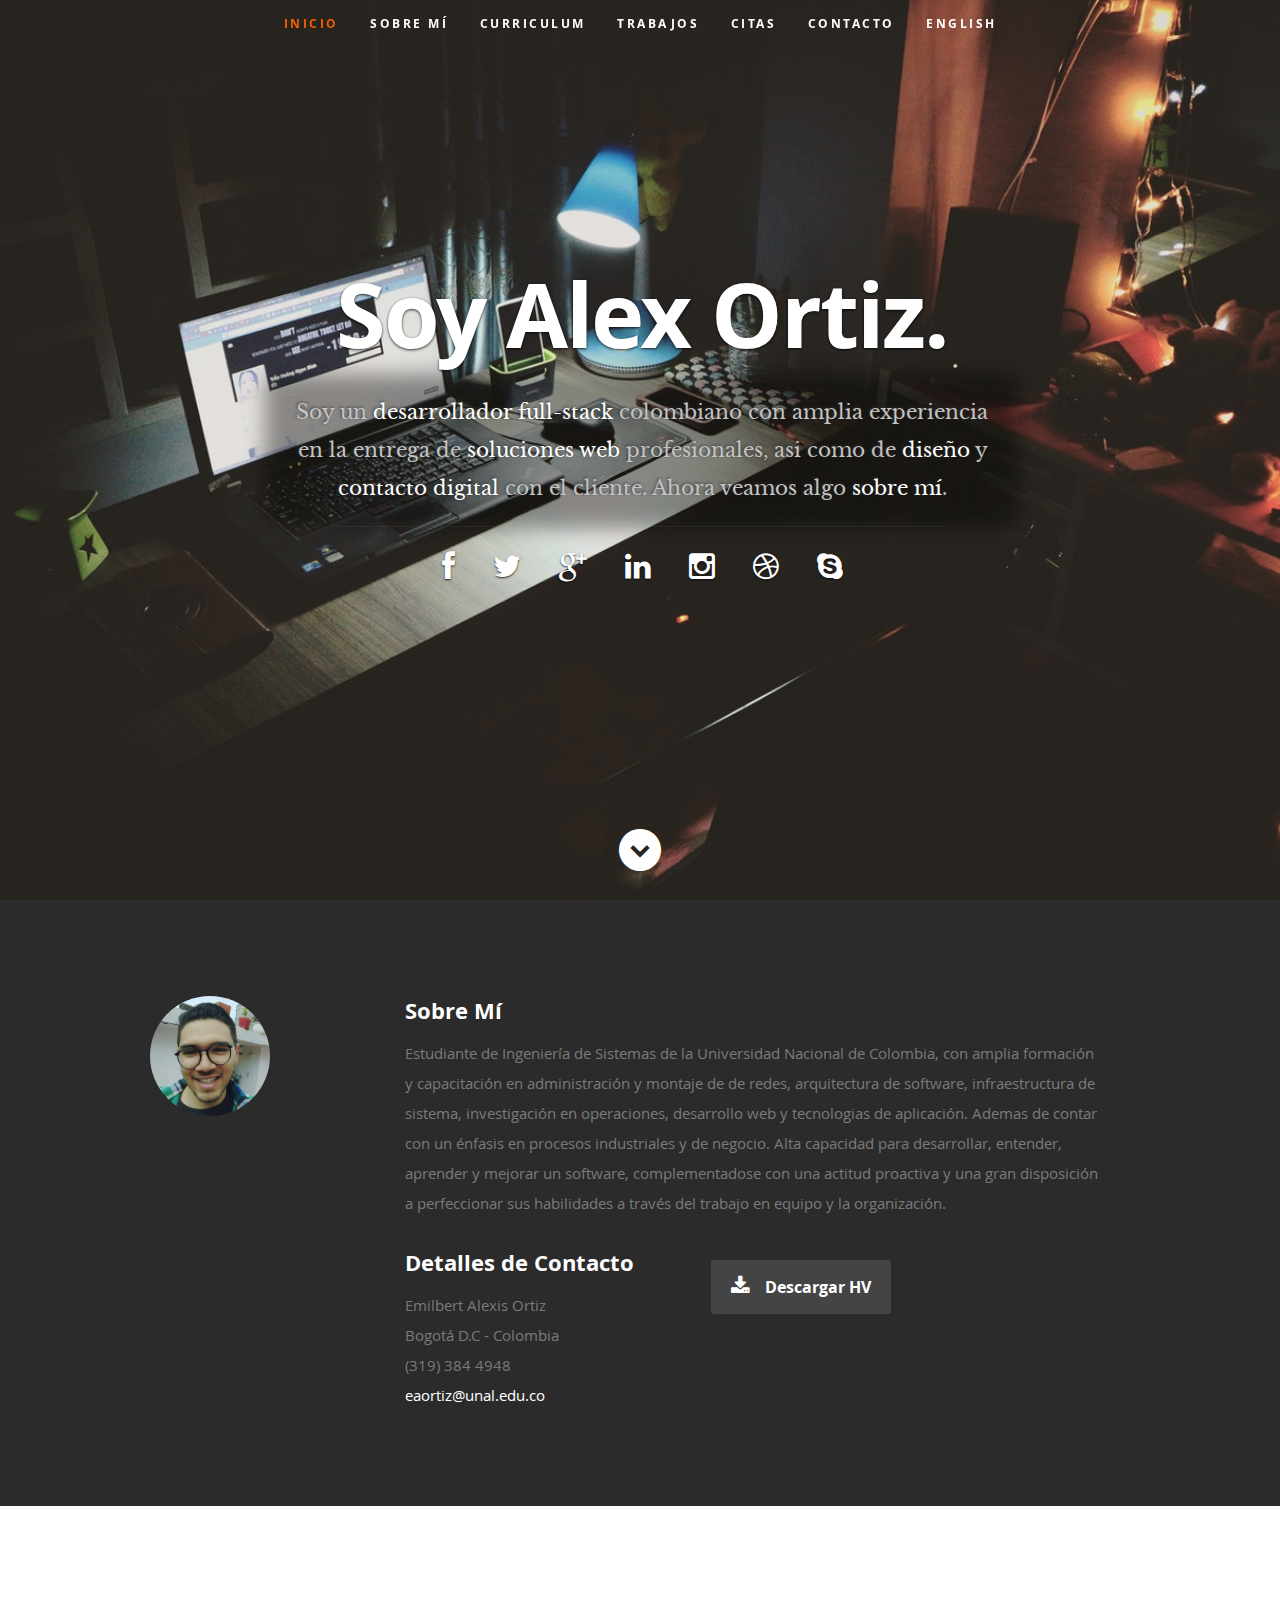
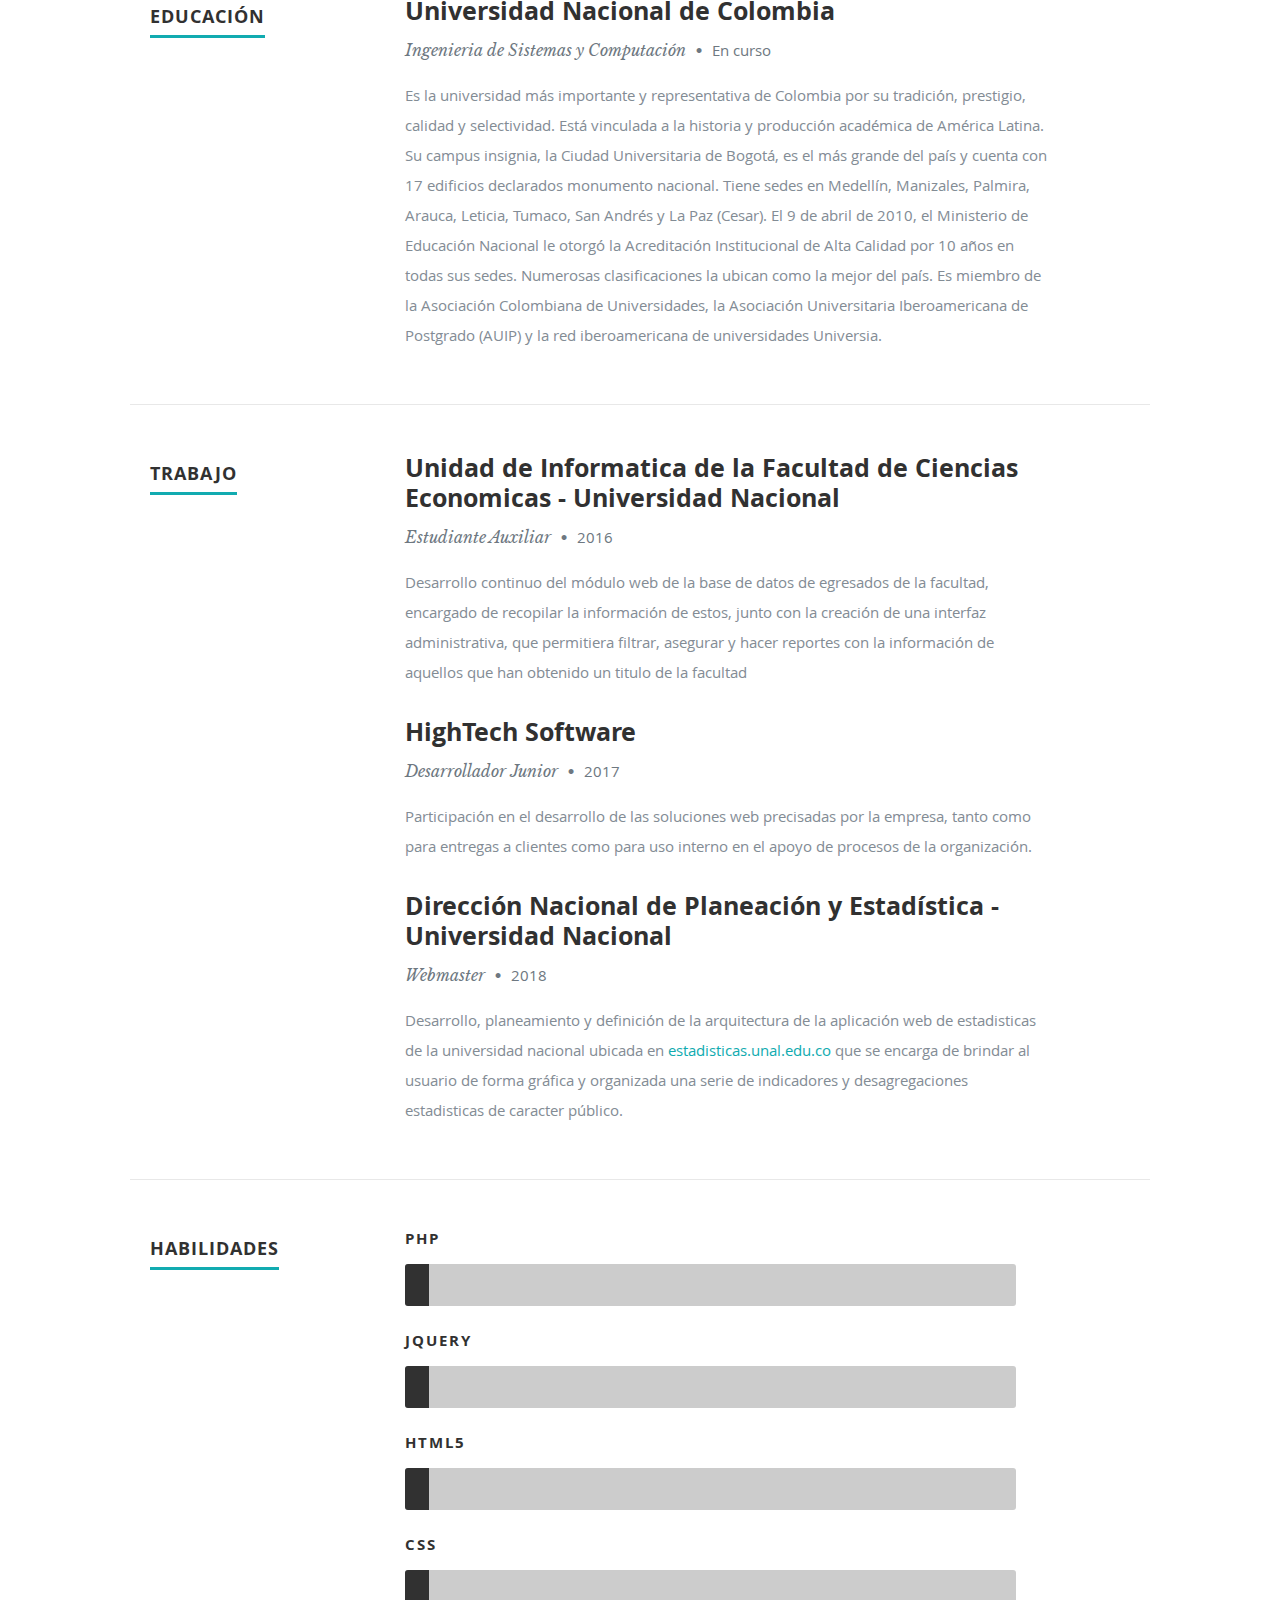
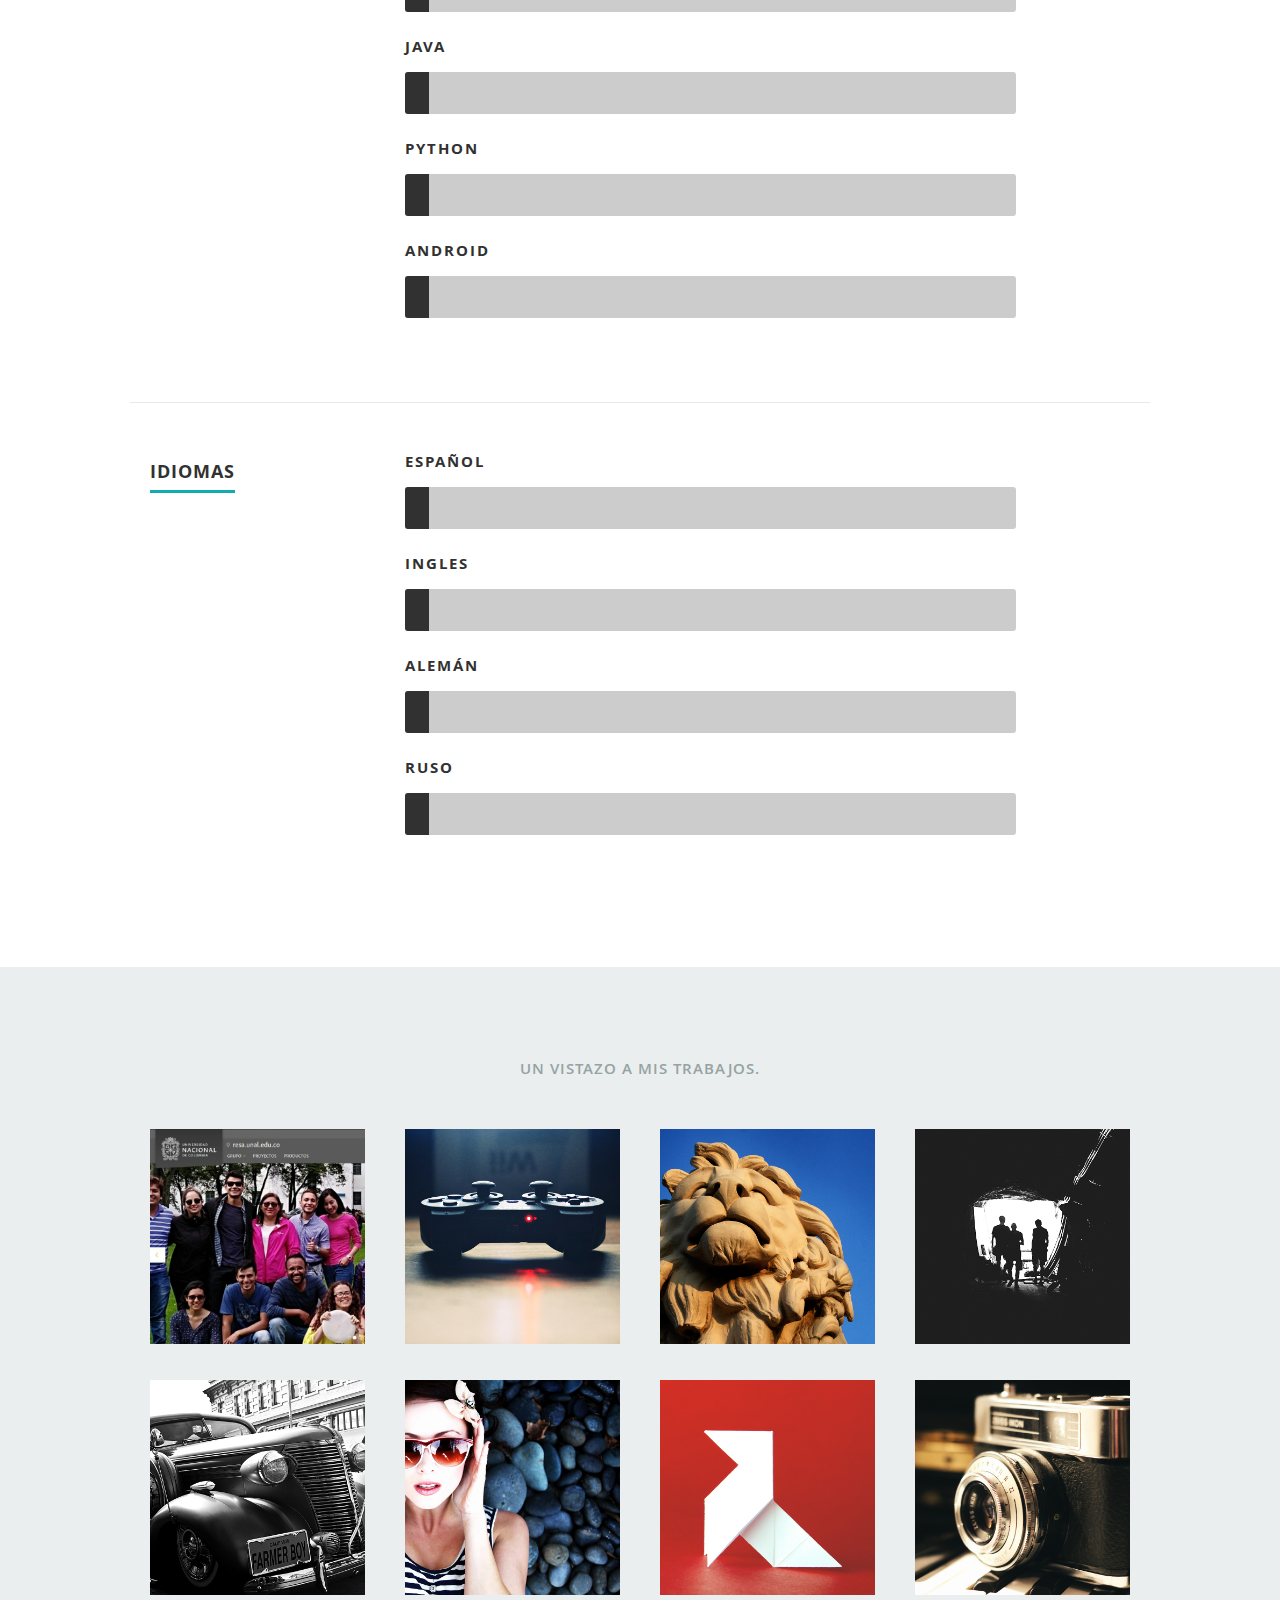
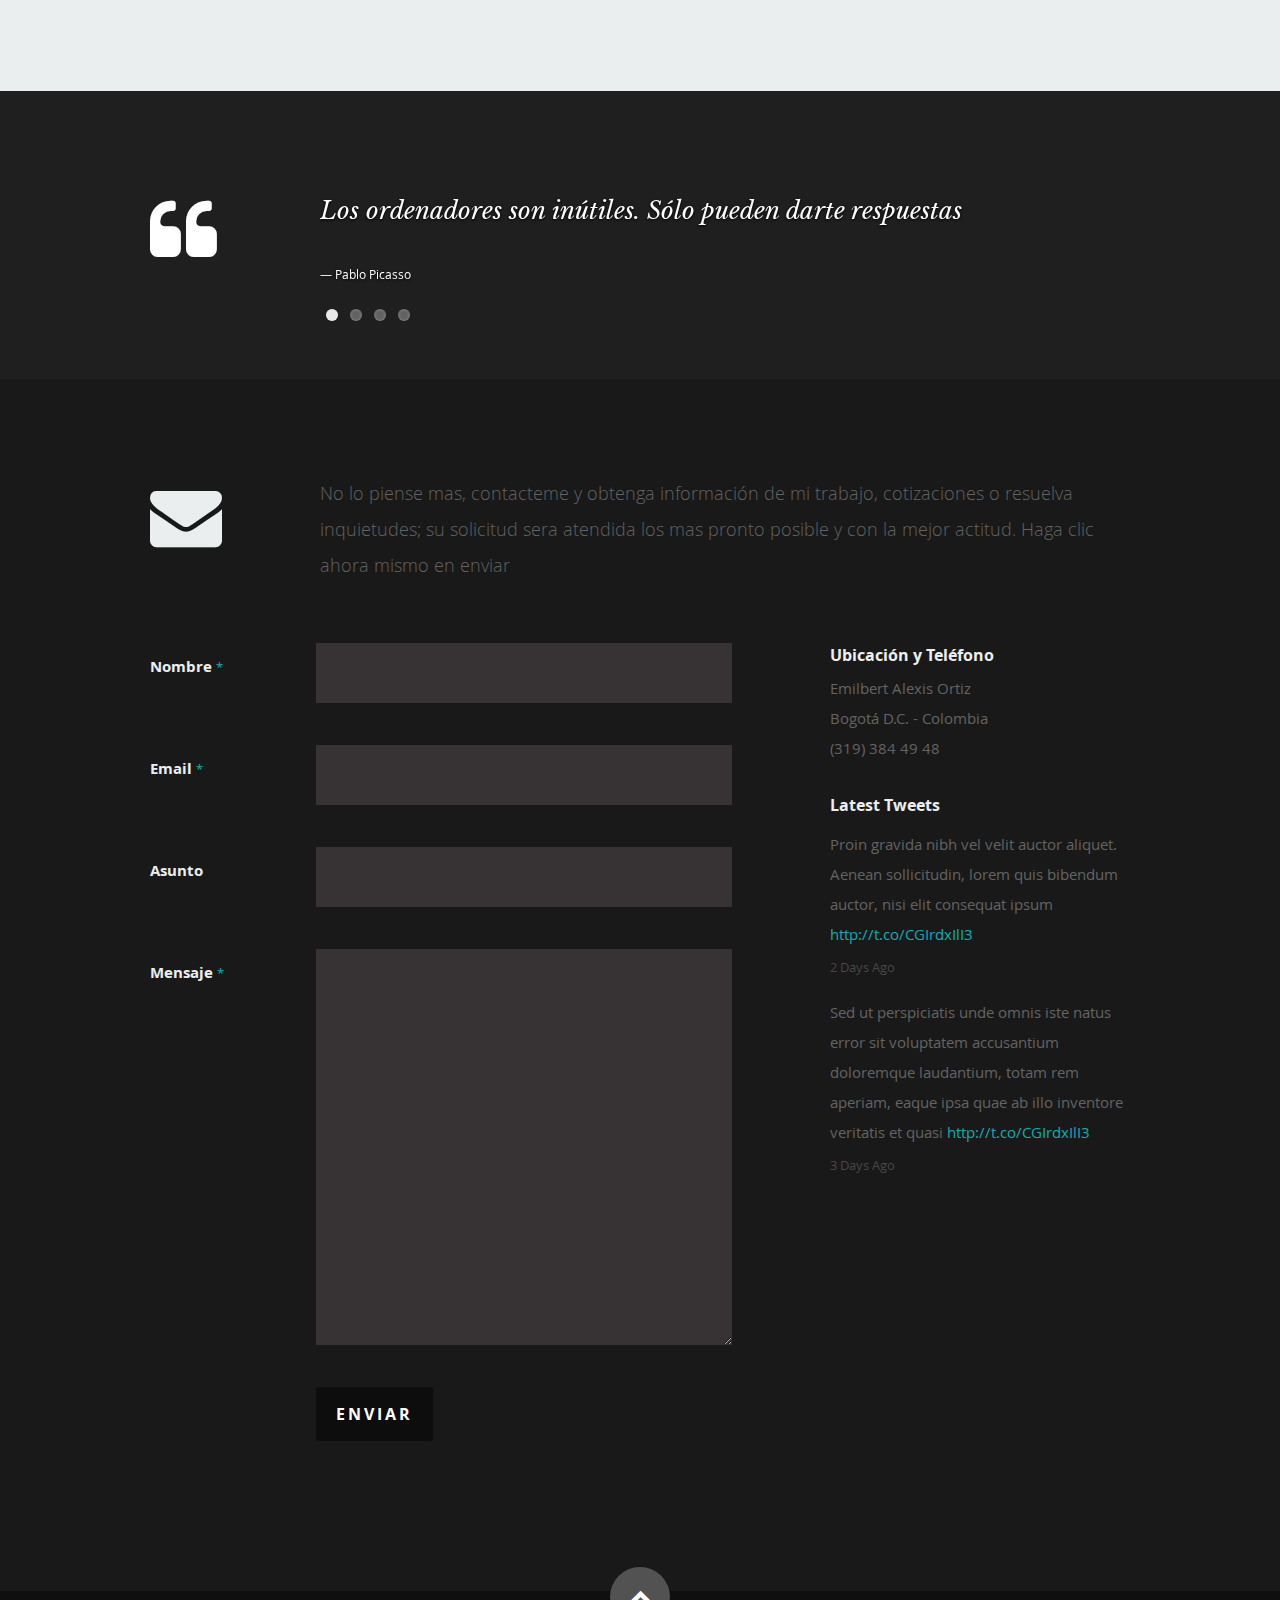
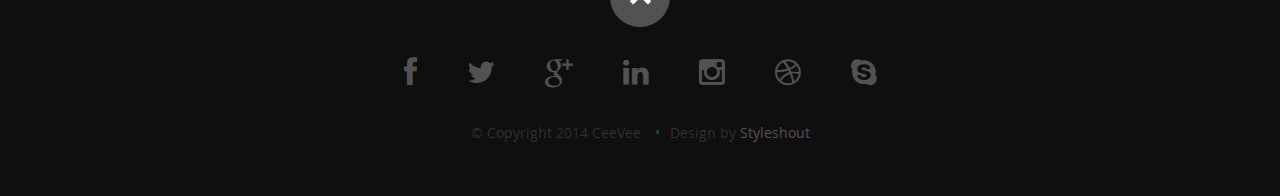
==== index.html @ 9dcf1045 "imagen facebook segundo intento" ====
<!DOCTYPE html>
<html xmlns="http://www.w3.org/1999/xhtml"
      xmlns:fb="http://ogp.me/ns/fb#">
<!--[if lt IE 8 ]><html class="no-js ie ie7" lang="en"> <![endif]-->
<!--[if IE 8 ]><html class="no-js ie ie8" lang="en"> <![endif]-->
<!--[if (gte IE 8)|!(IE)]><!--><html class="no-js" lang="en"> <!--<![endif]-->
<head>

   <!--- Basic Page Needs
   ================================================== -->
   <meta charset="utf-8">
   <meta property="og:image" content="images/profile_pic.jpeg" />
	<title>Alex Ortiz - Desarrollador</title>
	<meta name="description" content="Mi Hoja de vida">
	<meta name="author" content="Alex Ortiz">

   <!-- Mobile Specific Metas
   ================================================== -->
	<meta name="viewport" content="width=device-width, initial-scale=1, maximum-scale=1">

	<!-- CSS
    ================================================== -->
   <link rel="stylesheet" href="css/default.css">
	<link rel="stylesheet" href="css/layout.css">
   <link rel="stylesheet" href="css/media-queries.css">
   <link rel="stylesheet" href="css/magnific-popup.css">

   <!-- Script
   ================================================== -->
	<script src="js/modernizr.js"></script>

   <!-- Favicons
	================================================== -->
	<link rel="shortcut icon" href="favicon.png" >

</head>

<body>

   <!-- Header
   ================================================== -->
   <header id="home">

      <nav id="nav-wrap">

         <a class="mobile-btn" href="#nav-wrap" title="Show navigation">Show navigation</a>
	      <a class="mobile-btn" href="#" title="Hide navigation">Hide navigation</a>

         <ul id="nav" class="nav">
            <li class="current"><a class="smoothscroll" href="#home">Inicio</a></li>
            <li><a class="smoothscroll" href="#about">Sobre Mí</a></li>
	         <li><a class="smoothscroll" href="#resume">Curriculum</a></li>
            <li><a class="smoothscroll" href="#portfolio">Trabajos</a></li>
            <li><a class="smoothscroll" href="#testimonials">Citas</a></li>
            <li><a class="smoothscroll" href="#contact">Contacto</a></li>
            <li><a href="index-en.html">English</a></li>
         </ul> <!-- end #nav -->

      </nav> <!-- end #nav-wrap -->

      <div class="row banner">
         <div class="banner-text">
            <h1 class="responsive-headline">Soy Alex Ortiz.</h1>
            <h3>Soy un <span>desarrollador full-stack</span> colombiano con amplia experiencia en la entrega de <span> soluciones web </span> profesionales, asi como de <span>diseño </span> y <span>contacto digital</span> con el cliente. Ahora veamos algo <a class="smoothscroll" href="#about">sobre mí</a>.</h3>
            <hr />
            <ul class="social">
               <li><a href="#"><i class="fa fa-facebook"></i></a></li>
               <li><a href="#"><i class="fa fa-twitter"></i></a></li>
               <li><a href="#"><i class="fa fa-google-plus"></i></a></li>
               <li><a href="#"><i class="fa fa-linkedin"></i></a></li>
               <li><a href="#"><i class="fa fa-instagram"></i></a></li>
               <li><a href="#"><i class="fa fa-dribbble"></i></a></li>
               <li><a href="#"><i class="fa fa-skype"></i></a></li>
            </ul>
         </div>
      </div>

      <p class="scrolldown">
         <a class="smoothscroll" href="#about"><i class="icon-down-circle"></i></a>
      </p>

   </header> <!-- Header End -->


   <!-- About Section
   ================================================== -->
   <section id="about">

      <div class="row">

         <div class="three columns">

            <img class="profile-pic"  src="images/profile_pic.jpeg" alt="" />

         </div>

         <div class="nine columns main-col">

            <h2>Sobre Mí</h2>

            <p>Estudiante de Ingeniería de Sistemas de la Universidad Nacional de Colombia,
con amplia formación y capacitación en administración y montaje de de redes,
arquitectura de software, infraestructura de sistema, investigación en operaciones,
desarrollo web y tecnologias de aplicación. Ademas de contar con un énfasis en
procesos industriales y de negocio.
Alta capacidad para desarrollar, entender, aprender y mejorar un software,
complementadose con una actitud proactiva y una gran disposición a perfeccionar
sus habilidades a través del trabajo en equipo y la organización.
            </p>

            <div class="row">

               <div class="columns contact-details">

                  <h2>Detalles de Contacto</h2>
                  <p class="address">
						   <span>Emilbert Alexis Ortiz</span><br>
						   <span>Bogotá D.C - Colombia</span><br>
						   <span>(319) 384 4948</span><br>
                     <span><a href="mailto:eaortiz@unal.edu.co">eaortiz@unal.edu.co</a> </span>
					   </p>

               </div>

               <div class="columns download">
                  <p>
                     <a href="files/curriculum-vitae.pdf" class="button" download><i class="fa fa-download"></i>Descargar HV</a>
                  </p>
               </div>

            </div> <!-- end row -->

         </div> <!-- end .main-col -->

      </div>

   </section> <!-- About Section End-->


   <!-- Resume Section
   ================================================== -->
   <section id="resume">

      <!-- Education
      ----------------------------------------------- -->
      <div class="row education">

         <div class="three columns header-col">
            <h1><span>Educación</span></h1>
         </div>

         <div class="nine columns main-col">

            <div class="row item">

               <div class="twelve columns">

                  <h3>Universidad Nacional de Colombia</h3>
                  <p class="info">Ingenieria de Sistemas y Computación <span>&bull;</span> <em class="date">En curso</em></p>

                  <p>
                  Es la universidad más importante y representativa de Colombia por su tradición, prestigio, calidad y selectividad. Está vinculada a la historia y producción académica de América Latina. Su campus insignia, la Ciudad Universitaria de Bogotá, es el más grande del país y cuenta con 17 edificios declarados monumento nacional. Tiene sedes en Medellín, Manizales, Palmira, Arauca, Leticia, Tumaco, San Andrés y La Paz (Cesar).

El 9 de abril de 2010, el Ministerio de Educación Nacional le otorgó la Acreditación Institucional de Alta Calidad por 10 años en todas sus sedes. Numerosas clasificaciones la ubican como la mejor del país. Es miembro de la Asociación Colombiana de Universidades, la Asociación Universitaria Iberoamericana de Postgrado (AUIP) y la red iberoamericana de universidades Universia.
                  </p>

               </div>

            </div> <!-- item end -->
           

         </div> <!-- main-col end -->

      </div> <!-- End Education -->


      <!-- Work
      ----------------------------------------------- -->
      <div class="row work">

         <div class="three columns header-col">
            <h1><span>Trabajo</span></h1>
         </div>

         <div class="nine columns main-col">

            <div class="row item">

               <div class="twelve columns">

                  <h3>Unidad de Informatica de la Facultad de Ciencias
Economicas - Universidad Nacional</h3>
                  <p class="info">Estudiante Auxiliar <span>&bull;</span> <em class="date">2016</em></p>

                  <p>
                  Desarrollo continuo del módulo web de la base de datos de egresados de la facultad, encargado de recopilar la información de estos, junto con la creación de una interfaz administrativa, que permitiera filtrar, asegurar y hacer reportes con la información de aquellos que han obtenido un titulo de la facultad
                  </p>

               </div>

            </div> <!-- item end -->

            <div class="row item">

               <div class="twelve columns">

                  <h3>HighTech Software</h3>
                  <p class="info">Desarrollador Junior <span>&bull;</span> <em class="date">2017</em></p>

                  <p>
                  Participación en el desarrollo de las soluciones web precisadas por la empresa, tanto como para entregas a clientes como para uso interno en el apoyo de procesos de la organización.
                  </p>

               </div>

            </div> <!-- item end -->

            <div class="row item">

               <div class="twelve columns">

                  <h3>Dirección Nacional de Planeación y Estadística - Universidad Nacional</h3>
                  <p class="info">Webmaster <span>&bull;</span> <em class="date">2018</em></p>

                  <p>
                  Desarrollo, planeamiento y definición de la arquitectura de la aplicación web de estadisticas de la universidad nacional ubicada en <a href="http://estadisticas.unal.edu.co"> estadisticas.unal.edu.co </a> que se encarga de brindar al usuario de forma gráfica y organizada una serie de indicadores y desagregaciones estadisticas de caracter público.
                  </p>

               </div>

            </div> <!-- item end -->


         </div> <!-- main-col end -->

      </div> <!-- End Work -->


      <!-- Skills   -->
      <div class="row work">

         <div class="three columns header-col">
            <h1><span>Habilidades</span></h1>
         </div>

         <div class="nine columns main-col">
        
				<div class="bars">

				   <ul class="skills">
					   <li><span class="bar-expand" data-length="90" data-virgin="True"></span><em>PHP</em></li>
                  <li><span class="bar-expand" data-length="70" data-virgin="True"></span><em>jQuery</em></li>
						<li><span class="bar-expand" data-length="90" data-virgin="True"></span><em>HTML5</em></li>
						<li><span class="bar-expand" data-length="80" data-virgin="True"></span><em>CSS</em></li>
						<li><span class="bar-expand" data-length="85" data-virgin="True"></span><em>Java</em></li>
                  <li><span class="bar-expand" data-length="60" data-virgin="True"></span><em>Python</em></li>
                  <li><span class="bar-expand" data-length="30" data-virgin="True"></span><em>Android</em></li>
					</ul>

				</div><!-- end skill-bars -->

			</div> <!-- main-col end -->

      </div> <!-- End skills -->

      <!-- Languages   -->
      <div class="row skill">

         <div class="three columns header-col">
            <h1><span>Idiomas</span></h1>
         </div>

         <div class="nine columns main-col">
        
            <div class="bars">

               <ul class="skills">
                  <li><span class="bar-expand" data-length="100" data-virgin="True"></span><em>Español</em></li>
                  <li><span class="bar-expand" data-length="95" data-virgin="True"></span><em>Ingles</em></li>
                  <li><span class="bar-expand" data-length="60" data-virgin="True"></span><em>Alemán</em></li>
                  <li><span class="bar-expand" data-length="5" data-virgin="True"></span><em>ruso</em></li>
               </ul>

            </div><!-- end skill-bars -->

         </div> <!-- main-col end -->

      </div> <!-- End Languages -->

   </section> <!-- Resume Section End-->


   <!-- Portfolio Section
   ================================================== -->
   <section id="portfolio">

      <div class="row">

         <div class="twelve columns collapsed">

            <h1>Un vistazo a mis trabajos.</h1>

            <!-- portfolio-wrapper -->
            <div id="portfolio-wrapper" class="bgrid-quarters s-bgrid-thirds cf">

          	   <div class="columns portfolio-item">
                  <div class="item-wrap">

                     <a href="#modal-01" title="">
                        <img alt="" src="images/portfolio/resa.jpeg">
                        <div class="overlay">
                           <div class="portfolio-item-meta">
          					      <h5>RESA</h5>
                              <p>Pagina Web</p>
          					   </div>
                        </div>
                        <div class="link-icon"><i class="icon-plus"></i></div>
                     </a>

                  </div>
          		</div> <!-- item end -->

               <div class="columns portfolio-item">
                  <div class="item-wrap">

                     <a href="#modal-02" title="">
                        <img alt="" src="images/portfolio/console.jpg">
                        <div class="overlay">
                           <div class="portfolio-item-meta">
          					      <h5>Console</h5>
                              <p>Web Development</p>
          					   </div>
                        </div>
                        <div class="link-icon"><i class="icon-plus"></i></div>
                     </a>

                  </div>
          		</div> <!-- item end -->

               <div class="columns portfolio-item">
                  <div class="item-wrap">

                     <a href="#modal-03" title="">
                        <img alt="" src="images/portfolio/judah.jpg">
                        <div class="overlay">
                           <div class="portfolio-item-meta">
          					      <h5>Judah</h5>
                              <p>Webdesign</p>
          					   </div>
                        </div>
                        <div class="link-icon"><i class="icon-plus"></i></div>
                     </a>

                  </div>
          		</div> <!-- item end -->

               <div class="columns portfolio-item">
                  <div class="item-wrap">

                     <a href="#modal-04" title="">
                        <img alt="" src="images/portfolio/into-the-light.jpg">
                        <div class="overlay">
                           <div class="portfolio-item-meta">
          					      <h5>Into The Light</h5>
                              <p>Photography</p>
          					   </div>
                        </div>
                        <div class="link-icon"><i class="icon-plus"></i></div>
                     </a>

                  </div>
          		</div> <!-- item end -->

               <div class="columns portfolio-item">
                  <div class="item-wrap">

                     <a href="#modal-05" title="">
                        <img alt="" src="images/portfolio/farmerboy.jpg">
                        <div class="overlay">
                           <div class="portfolio-item-meta">
          					      <h5>Farmer Boy</h5>
                              <p>Branding</p>
          					   </div>
                        </div>
                        <div class="link-icon"><i class="icon-plus"></i></div>
                     </a>

                  </div>
          		</div> <!-- item end -->

               <div class="columns portfolio-item">
                  <div class="item-wrap">

                     <a href="#modal-06" title="">
                        <img alt="" src="images/portfolio/girl.jpg">
                        <div class="overlay">
                           <div class="portfolio-item-meta">
          					      <h5>Girl</h5>
                              <p>Photography</p>
          					   </div>
                        </div>
                        <div class="link-icon"><i class="icon-plus"></i></div>
                     </a>

                  </div>
          		</div> <!-- item end -->

               <div class="columns portfolio-item">
                  <div class="item-wrap">

                     <a href="#modal-07" title="">
                        <img alt="" src="images/portfolio/origami.jpg">
                        <div class="overlay">
                           <div class="portfolio-item-meta">
          					      <h5>Origami</h5>
                              <p>Illustrration</p>
          					   </div>
                        </div>
                        <div class="link-icon"><i class="icon-plus"></i></div>
                     </a>

                  </div>
          		</div> <!-- item end -->

               <div class="columns portfolio-item">
                  <div class="item-wrap">

                     <a href="#modal-08" title="">
                        <img alt="" src="images/portfolio/retrocam.jpg">
                        <div class="overlay">
                           <div class="portfolio-item-meta">
          					      <h5>Retrocam</h5>
                              <p>Web Development</p>
          					   </div>
                        </div>
                        <div class="link-icon"><i class="icon-plus"></i></div>
                     </a>

                  </div>
          		</div>  <!-- item end -->

            </div> <!-- portfolio-wrapper end -->

         </div> <!-- twelve columns end -->


         <!-- Modal Popup
	      --------------------------------------------------------------- -->

         <div id="modal-01" class="popup-modal mfp-hide">

		      <img class="scale-with-grid" src="images/portfolio/modals/m-resa.jpeg" alt="" />

		      <div class="description-box">
			      <h4>RESA Unal</h4>
			      <p>Página creada para el laboratorio de resiliencia y saneamiento ambiental de la facultad de ingenieria de la UNAL</p>
               <span class="categories"><i class="fa fa-tag"></i>UNAL, Webdesign</span>
		      </div>

            <div class="link-box">
               <a href="http://resa.unal.edu.co">Detalles</a>
		         <a class="popup-modal-dismiss">Cerrar</a>
            </div>

	      </div><!-- modal-01 End -->

         <div id="modal-02" class="popup-modal mfp-hide">

		      <img class="scale-with-grid" src="images/portfolio/modals/m-console.jpg" alt="" />

		      <div class="description-box">
			      <h4>Console</h4>
			      <p>Proin gravida nibh vel velit auctor aliquet. Aenean sollicitudin, lorem quis bibendum auctor, nisi elit consequat ipsum, nec sagittis sem nibh id elit.</p>
               <span class="categories"><i class="fa fa-tag"></i>Branding, Web Development</span>
		      </div>

            <div class="link-box">
               <a href="http://www.behance.net">Detalles</a>
		         <a class="popup-modal-dismiss">Cerrar</a>
            </div>

	      </div><!-- modal-02 End -->

         <div id="modal-03" class="popup-modal mfp-hide">

		      <img class="scale-with-grid" src="images/portfolio/modals/m-judah.jpg" alt="" />

		      <div class="description-box">
			      <h4>Judah</h4>
			      <p>Proin gravida nibh vel velit auctor aliquet. Aenean sollicitudin, lorem quis bibendum auctor, nisi elit consequat ipsum, nec sagittis sem nibh id elit.</p>
               <span class="categories"><i class="fa fa-tag"></i>Branding</span>
		      </div>

            <div class="link-box">
               <a href="http://www.behance.net">Detalles</a>
		         <a class="popup-modal-dismiss">Cerrar</a>
            </div>

	      </div><!-- modal-03 End -->

         <div id="modal-04" class="popup-modal mfp-hide">

		      <img class="scale-with-grid" src="images/portfolio/modals/m-intothelight.jpg" alt="" />

		      <div class="description-box">
			      <h4>Into the Light</h4>
			      <p>Proin gravida nibh vel velit auctor aliquet. Aenean sollicitudin, lorem quis bibendum auctor, nisi elit consequat ipsum, nec sagittis sem nibh id elit.</p>
               <span class="categories"><i class="fa fa-tag"></i>Photography</span>
		      </div>

            <div class="link-box">
               <a href="http://www.behance.net">Detalles</a>
		         <a class="popup-modal-dismiss">Cerrar</a>
            </div>

	      </div><!-- modal-04 End -->

         <div id="modal-05" class="popup-modal mfp-hide">

		      <img class="scale-with-grid" src="images/portfolio/modals/m-farmerboy.jpg" alt="" />

		      <div class="description-box">
			      <h4>Farmer Boy</h4>
			      <p>Proin gravida nibh vel velit auctor aliquet. Aenean sollicitudin, lorem quis bibendum auctor, nisi elit consequat ipsum, nec sagittis sem nibh id elit.</p>
               <span class="categories"><i class="fa fa-tag"></i>Branding, Webdesign</span>
		      </div>

            <div class="link-box">
               <a href="http://www.behance.net">Detalles</a>
		         <a class="popup-modal-dismiss">Cerrar</a>
            </div>

	      </div><!-- modal-05 End -->

         <div id="modal-06" class="popup-modal mfp-hide">

		      <img class="scale-with-grid" src="images/portfolio/modals/m-girl.jpg" alt="" />

		      <div class="description-box">
			      <h4>Girl</h4>
			      <p>Proin gravida nibh vel velit auctor aliquet. Aenean sollicitudin, lorem quis bibendum auctor, nisi elit consequat ipsum, nec sagittis sem nibh id elit.</p>
               <span class="categories"><i class="fa fa-tag"></i>Photography</span>
		      </div>

            <div class="link-box">
               <a href="http://www.behance.net">Detalles</a>
		         <a class="popup-modal-dismiss">Cerrar</a>
            </div>

	      </div><!-- modal-06 End -->

         <div id="modal-07" class="popup-modal mfp-hide">

		      <img class="scale-with-grid" src="images/portfolio/modals/m-origami.jpg" alt="" />

		      <div class="description-box">
			      <h4>Origami</h4>
			      <p>Proin gravida nibh vel velit auctor aliquet. Aenean sollicitudin, lorem quis bibendum auctor, nisi elit consequat ipsum, nec sagittis sem nibh id elit.</p>
               <span class="categories"><i class="fa fa-tag"></i>Branding, Illustration</span>
		      </div>

            <div class="link-box">
               <a href="http://www.behance.net">Detalles</a>
		         <a class="popup-modal-dismiss">Cerrar</a>
            </div>

	      </div><!-- modal-07 End -->

         <div id="modal-08" class="popup-modal mfp-hide">

		      <img class="scale-with-grid" src="images/portfolio/modals/m-retrocam.jpg" alt="" />

		      <div class="description-box">
			      <h4>Retrocam</h4>
			      <p>Proin gravida nibh vel velit auctor aliquet. Aenean sollicitudin, lorem quis bibendum auctor, nisi elit consequat ipsum, nec sagittis sem nibh id elit.</p>
               <span class="categories"><i class="fa fa-tag"></i>Webdesign, Photography</span>
		      </div>

            <div class="link-box">
               <a href="http://www.behance.net">Detalles</a>
		         <a class="popup-modal-dismiss">Cerrar</a>
            </div>

	      </div><!-- modal-01 End -->


      </div> <!-- row End -->

   </section> <!-- Portfolio Section End-->

   <!-- Testimonials Section
   ================================================== -->
   <section id="testimonials">

      <div class="text-container">

         <div class="row">

            <div class="two columns header-col">

               <h1><span>Client Testimonials</span></h1>

            </div>

            <div class="ten columns flex-container">

               <div class="flexslider">

                  <ul class="slides">

                     <li>
                        <blockquote>
                           <p>
                              Los ordenadores son inútiles. Sólo pueden darte respuestas
                           </p>
                           <cite>Pablo Picasso</cite>
                        </blockquote>
                     </li> 

                     <!-- slide ends --><li>
                        <blockquote>
                           <p>
                              La programación es una carrera entre los desarrolladores, intentando construir mayores y mejores programas a prueba de idiotas, y el universo, intentanto producir mayores y mejores idiotas. Por ahora va ganando el Universo
                           </p>
                           <cite>Rich Cook</cite>
                        </blockquote>
                     </li> <!-- slide ends -->

                     <li>
                        <blockquote>
                           <p>Durante mucho tiempo no entendía cómo algo tan caro y puntero podía ser tan inútil. Y entonces me vino a la mente que un ordenador es una máquina estúpida con la habilidad de hacer cosas increíblemente inteligentes, mientras que los programadores son inteligentes personas con la habilidad de hacer cosas estúpidas. Son, en resumen, una pareja perfecta
                           </p>
                           <cite> Bill Bryson</cite>
                        </blockquote>
                     </li> 

                     <!-- slide ends --><li>
                        <blockquote>
                           <p>01000111 01101111 01110100 01110100 00100000 01101001 01110011 01110100 00100000 01110100 01101111 01110100 </p>
                           <cite> Friedrich Nietzche</cite>
                        </blockquote>
                     </li> <!-- slide ends -->

                  </ul>

               </div> <!-- div.flexslider ends -->

            </div> <!-- div.flex-container ends -->

         </div> <!-- row ends -->

       </div>  <!-- text-container ends -->

   </section> <!-- Testimonials Section End-->


   <!-- Contact Section
   ================================================== -->
   <section id="contact">

         <div class="row section-head">

            <div class="two columns header-col">

               <h1><span>Póngase en contacto</span></h1>

            </div>

            <div class="ten columns">

                  <p class="lead">No lo piense mas, contacteme y obtenga información de mi trabajo, cotizaciones o resuelva inquietudes;
                   su solicitud sera atendida los mas pronto posible y con la mejor actitud. Haga clic ahora mismo en enviar
                  </p>

            </div>

         </div>

         <div class="row">

            <div class="eight columns">

               <!-- form -->
               <form id="contactForm" name="contactForm">
					<fieldset>

                  <input type="hidden" name="_gotcha">

                  <div>
						   <label for="contactName">Nombre <span class="required">*</span></label>
						   <input type="text" value="" size="35" id="contactName" name="name" required>
                  </div>

                  <div>
						   <label for="contactEmail">Email <span class="required">*</span></label>
						   <input type="email" value="" size="35" id="contactEmail" name="_replyto" required>
                  </div>

                  <div>
						   <label for="contactSubject">Asunto</label>
						   <input type="text" value="" size="35" id="contactSubject" name="_subject" required>
                  </div>

                  <div>
                     <label for="contactMessage">Mensaje <span class="required">*</span></label>
                     <textarea cols="50" rows="15" id="contactMessage" name="body" required></textarea>
                  </div>

                  <div>
                     <button class="submit">Enviar</button>
                     <span id="image-loader">
                        <img alt="" src="images/loader.gif">
                     </span>
                  </div>

					</fieldset>
				   </form> <!-- Form End -->

               <!-- contact-warning -->
               <div id="message-warning"></div>
               <!-- contact-success -->
				   <div id="message-success">
                  <i class="fa fa-check"></i>Su mensaje fue enviado, gracias!<br>
				   </div>

            </div>


            <aside class="four columns footer-widgets">

               <div class="widget widget_contact">

					   <h4>Ubicación y Teléfono</h4>
					   <p class="address">
						   Emilbert Alexis Ortiz<br>
						   Bogotá D.C. - Colombia<br>
						   <span>(319) 384 49 48</span>
					   </p>

				   </div>

               <div class="widget widget_tweets">

                  <h4 class="widget-title">Latest Tweets</h4>

                  <ul id="twitter">
                     <li>
                        <span>
                        Proin gravida nibh vel velit auctor aliquet.
                        Aenean sollicitudin, lorem quis bibendum auctor, nisi elit consequat ipsum
                        <a href="#">http://t.co/CGIrdxIlI3</a>
                        </span>
                        <b><a href="#">2 Days Ago</a></b>
                     </li>
                     <li>
                        <span>
                        Sed ut perspiciatis unde omnis iste natus error sit voluptatem accusantium doloremque laudantium, totam rem aperiam,
                        eaque ipsa quae ab illo inventore veritatis et quasi
                        <a href="#">http://t.co/CGIrdxIlI3</a>
                        </span>
                        <b><a href="#">3 Days Ago</a></b>
                     </li>
                  </ul>

		         </div>

            </aside>

      </div>

   </section> <!-- Contact Section End-->


   <!-- footer
   ================================================== -->
   <footer>

      <div class="row">

         <div class="twelve columns">

            <ul class="social-links">
               <li><a href="#"><i class="fa fa-facebook"></i></a></li>
               <li><a href="#"><i class="fa fa-twitter"></i></a></li>
               <li><a href="#"><i class="fa fa-google-plus"></i></a></li>
               <li><a href="#"><i class="fa fa-linkedin"></i></a></li>
               <li><a href="#"><i class="fa fa-instagram"></i></a></li>
               <li><a href="#"><i class="fa fa-dribbble"></i></a></li>
               <li><a href="#"><i class="fa fa-skype"></i></a></li>
            </ul>

            <ul class="copyright">
               <li>&copy; Copyright 2014 CeeVee</li>
               <li>Design by <a title="Styleshout" href="http://www.styleshout.com/">Styleshout</a></li>   
            </ul>

         </div>

         <div id="go-top"><a class="smoothscroll" title="Back to Top" href="#home"><i class="icon-up-open"></i></a></div>

      </div>

   </footer> <!-- Footer End-->

   <!-- Java Script
   ================================================== -->
   <script src="https://ajax.googleapis.com/ajax/libs/jquery/1.10.2/jquery.min.js"></script>
   <script>window.jQuery || document.write('<script src="js/jquery-1.10.2.min.js"><\/script>')</script>
   <script type="text/javascript" src="js/jquery-migrate-1.2.1.min.js"></script>

   <script src="js/jquery.flexslider.js"></script>
   <script src="js/waypoints.js"></script>
   <script src="js/jquery.fittext.js"></script>
   <script src="js/magnific-popup.js"></script>
   <script src="js/init.js"></script>

</body>

</html>
---- css/default.css ----
/*
=====================================================================
*   Ceevee v1.0 Default Stylesheet
*   url: styleshout.com
*   03-17-2014
=====================================================================

TOC:
a. Webfonts and Icon fonts
b. Reset
c. Default Styles
   1. Basic
   2. Typography
   3. Links
   4. Images
   5. Buttons
   6. Forms
d. Grid
e. Others
   1. Clearing
   2. Misc

=====================================================================  */

/* ------------------------------------------------------------------ */
/* a. Webfonts and Icon fonts
 ------------------------------------------------------------------ */

@import url("fonts.css");
@import url("fontello/css/fontello.css");
@import url("font-awesome/css/font-awesome.min.css");

/* ------------------------------------------------------------------
/* b. Reset
      Adapted from:
      Normalize.css - https://github.com/necolas/normalize.css/
      HTML5 Doctor Reset - html5doctor.com/html-5-reset-stylesheet/
/* ------------------------------------------------------------------ */

html, body, div, span, object, iframe,
h1, h2, h3, h4, h5, h6, p, blockquote, pre,
abbr, address, cite, code,
del, dfn, em, img, ins, kbd, q, samp,
small, strong, sub, sup, var,
b, i,
dl, dt, dd, ol, ul, li,
fieldset, form, label, legend,
table, caption, tbody, tfoot, thead, tr, th, td,
article, aside, canvas, details, figcaption, figure,
footer, header, hgroup, menu, nav, section, summary,
time, mark, audio, video {
   margin: 0;
   padding: 0;
   border: 0;
   outline: 0;
   font-size: 100%;
   vertical-align: baseline;
   background: transparent;
}

article,aside,details,figcaption,figure,
footer,header,hgroup,menu,nav,section {
   display: block;
}

audio,
canvas,
video {
   display: inline-block;
}

audio:not([controls]) {
   display: none;
   height: 0;
}

[hidden] { display: none; }

code, kbd, pre, samp {
   font-family: monospace, serif;
   font-size: 1em;
}

pre {
   white-space: pre;
   white-space: pre-wrap;
   word-wrap: break-word;
}

blockquote, q { quotes: &#8220 &#8220; }

blockquote:before, blockquote:after,
q:before, q:after {
   content: '';
   content: none;
}

ins {
   background-color: #ff9;
   color: #000;
   text-decoration: none;
}

mark {
   background-color: #A7F4F6;
   color: #555;
}

del { text-decoration: line-through; }

abbr[title], dfn[title] {
   border-bottom: 1px dotted;
   cursor: help;
}

table {
   border-collapse: collapse;
   border-spacing: 0;
}


/* ------------------------------------------------------------------ */
/* c. Default and Basic Styles
      Adapted from:
      Skeleton CSS Framework - http://www.getskeleton.com/
      Typeplate Typographic Starter Kit - http://typeplate.com/
/* ------------------------------------------------------------------ */

/*  1. Basic  ------------------------------------------------------- */

*,
*:before,
*:after {
   -moz-box-sizing: border-box;
   -webkit-box-sizing: border-box;
   box-sizing: border-box;
}

html {
   font-size: 62.5%;
   -webkit-font-smoothing: antialiased;
}

body {
   background: #fff;
   font-family: 'opensans-regular', sans-serif;
   font-weight: normal;
   font-size: 15px;
   line-height: 30px;
	color: #838C95;

   -webkit-font-smoothing: antialiased; /* Fix for webkit rendering */
	-webkit-text-size-adjust: 100%;
}

/*  2. Typography
       Vertical rhythm with leading derived from 6
--------------------------------------------------------------------- */

h1, h2, h3, h4, h5, h6 {
   color: #313131;
	font-family: 'opensans-bold', sans-serif;
   font-weight: normal;
}
h1 a, h2 a, h3 a, h4 a, h5 a, h6 a { font-weight: inherit; }
h1 { font-size: 38px; line-height: 42px; margin-bottom: 12px; letter-spacing: -1px; }
h2 { font-size: 28px; line-height: 36px; margin-bottom: 6px; }
h3 { font-size: 22px; line-height: 30px; margin-bottom: 12px; }
h4 { font-size: 20px; line-height: 30px; margin-bottom: 6px; }
h5 { font-size: 18px; line-height: 30px; }
h6 { font-size: 14px; line-height: 30px; }
.subheader { }

p { margin: 0 0 30px 0; }
p img { margin: 0; }
p.lead {
   font: 19px/36px 'opensans-light', sans-serif;
   margin-bottom: 18px;
}

/* for 'em' and 'strong' tags, font-size and line-height should be same with
the body tag due to rendering problems in some browsers */
em { font: 15px/30px 'opensans-italic', sans-serif; }
strong, b { font: 15px/30px 'opensans-bold', sans-serif; }
small { font-size: 11px; line-height: inherit; }

/*	Blockquotes */
blockquote {
   margin: 30px 0px;
   padding-left: 40px;
   position: relative;
}
blockquote:before {
   content: "\201C";
   opacity: 0.45;
   font-size: 80px;
   line-height: 0px;
   margin: 0;
   font-family: arial, sans-serif;

   position: absolute;
   top:  30px;
	left: 0;
}
blockquote p {
   font-family: 'librebaskerville-italic', serif;
   padding: 0;
   font-size: 18px;
   line-height: 36px;
}
blockquote cite {
   display: block;
   font-size: 12px;
   font-style: normal;
   line-height: 18px;
}
blockquote cite:before { content: "\2014 \0020"; }
blockquote cite a,
blockquote cite a:visited { color: #8B9798; border: none }

/* ---------------------------------------------------------------------
/*  Pull Quotes Markup
/*
    <aside class="pull-quote">
		<blockquote>
			<p></p>
		</blockquote>
	 </aside>
/*
/* --------------------------------------------------------------------- */
.pull-quote {
   position: relative;
	padding: 18px 30px 18px 0px;
}
.pull-quote:before,
.pull-quote:after {
	height: 1em;
	opacity: 0.45;
	position: absolute;
	font-size: 80px;
   font-family: Arial, Sans-Serif;
}
.pull-quote:before {
	content: "\201C";
	top:  33px;
	left: 0;
}
.pull-quote:after {
	content: '\201D';
	bottom: -33px;
	right: 0;
}
.pull-quote blockquote {
   margin: 0;
}
.pull-quote blockquote:before {
   content: none;
}

/* Abbreviations */
abbr {
   font-family: 'opensans-bold', sans-serif;
	font-variant: small-caps;
	text-transform: lowercase;
   letter-spacing: .5px;
	color: gray;
}
abbr:hover { cursor: help; }

/* drop cap */
.drop-cap:first-letter {
	float: left;
	margin: 0;
	padding: 14px 6px 0 0;
	font-size: 84px;
	font-family: /* Copperplate */ 'opensans-bold', sans-serif;
   line-height: 60px;
	text-indent: 0;
	background: transparent;
	color: inherit;
}

hr { border: solid #E3E3E3; border-width: 1px 0 0; clear: both; margin: 11px 0 30px; height: 0; }


/*  3. Links  ------------------------------------------------------- */

a, a:visited {
   text-decoration: none;
   outline: 0;
   color: #11ABB0;

   -webkit-transition: color .3s ease-in-out;
   -moz-transition: color .3s ease-in-out;
   -o-transition: color .3s ease-in-out;
   transition: color .3s ease-in-out;
}
a:hover, a:focus { color: #313131; }
p a, p a:visited { line-height: inherit; }


/*  4. List  --------------------------------------------------------- */

ul, ol { margin-bottom: 24px; margin-top: 12px; }
ul { list-style: none outside; }
ol { list-style: decimal; }
ol, ul.square, ul.circle, ul.disc { margin-left: 30px; }
ul.square { list-style: square outside; }
ul.circle { list-style: circle outside; }
ul.disc { list-style: disc outside; }
ul ul, ul ol,
ol ol, ol ul { margin: 6px 0 6px 30px; }
ul ul li, ul ol li,
ol ol li, ol ul li { margin-bottom: 6px; }
li { line-height: 18px; margin-bottom: 12px; }
ul.large li { }
li p { }

/* ---------------------------------------------------------------------
/*  Stats Tab Markup

    <ul class="stats-tabs">
		<li><a href="#">[value]<b>[name]</b></a></li>
	 </ul>

    Extend this object into your markup.
/*
/* --------------------------------------------------------------------- */
.stats-tabs {
   padding: 0;
   margin: 24px 0;
}
.stats-tabs li {
	display: inline-block;
	margin: 0 10px 18px 0;
	padding: 0 10px 0 0;
	border-right: 1px solid #ccc;
}
.stats-tabs li:last-child {
	margin: 0;
	padding: 0;
	border: none;
}
.stats-tabs li a {
	display: inline-block;
	font-size: 22px;
	font-family: 'opensans-bold', sans-serif;
   border: none;
   color: #313131;
}
.stats-tabs li a:hover {
   color:#11ABB0;
}
.stats-tabs li a b {
	display: block;
	margin: 6px 0 0 0;
	font-size: 13px;
	font-family: 'opensans-regular', sans-serif;
   color: #8B9798;
}

/* definition list */
dl { margin: 12px 0; }
dt { margin: 0; color:#11ABB0; }
dd { margin: 0 0 0 20px; }

/* Lining Definition Style Markup */
.lining dt,
.lining dd {
	display: inline;
	margin: 0;
}
.lining dt + dt:before,
.lining dd + dt:before {
	content: "\A";
	white-space: pre;
}
.lining dd + dd:before {
	content: ", ";
}
.lining dd:before {
	content: ": ";
	margin-left: -0.2em;
}

/* Dictionary Definition Style Markup */
.dictionary-style dt {
	display: inline;
	counter-reset: definitions;
}
.dictionary-style dt + dt:before {
	content: ", ";
	margin-left: -0.2em;
}
.dictionary-style dd {
	display: block;
	counter-increment: definitions;
}
.dictionary-style dd:before {
	content: counter(definitions, decimal) ". ";
}

/* Pagination */
.pagination {
   margin: 36px auto;
   text-align: center;
}
.pagination ul li {
   display: inline-block;
   margin: 0;
   padding: 0;
}
.pagination .page-numbers {
   font: 15px/18px 'opensans-bold', sans-serif;
   display: inline-block;
   padding: 6px 10px;
   margin-right: 3px;
   margin-bottom: 6px;
	color: #6E757C;
	background-color: #E6E8EB;

	-webkit-transition: all 200ms ease-in-out;
	-moz-transition: all 200ms ease-in-out;
	-o-transition: all 200ms ease-in-out;
	-ms-transition: all 200ms ease-in-out;
	transition: all 200ms ease-in-out;

   -moz-border-radius: 3px;
   -webkit-border-radius: 3px;
   -khtml-border-radius: 3px;
	border-radius: 3px;
}
.pagination .page-numbers:hover {
   background: #838A91;
   color: #fff;
}
.pagination .current,
.pagination .current:hover {
   background-color: #11ABB0;
   color: #fff;
}
.pagination .inactive,
.pagination .inactive:hover {
   background-color: #E6E8EB;
	color: #A9ADB2;
}
.pagination .prev, .pagination .next {}

/*  5. Images  --------------------------------------------------------- */

img {
   max-width: 100%;
   height: auto;
}
img.pull-right { margin: 12px 0px 0px 18px; }
img.pull-left { margin: 12px 18px 0px 0px; }

/*  6. Buttons  --------------------------------------------------------- */

.button,
.button:visited,
button,
input[type="submit"],
input[type="reset"],
input[type="button"] {
   font: 16px/30px 'opensans-bold', sans-serif;
   background: #11ABB0;
   display: inline-block;
	text-decoration: none;
   letter-spacing: 0;
   color: #fff;
	padding: 12px 20px;
	margin-bottom: 18px;
   border: none;
   cursor: pointer;
   height: auto;

   -webkit-transition: all .2s ease-in-out;
	-moz-transition: all .2s ease-in-out;
	-o-transition: all .2s ease-in-out;
	-ms-transition: all .2s ease-in-out;
	transition: all .2s ease-in-out;

   -moz-border-radius: 3px;
   -webkit-border-radius: 3px;
   -khtml-border-radius: 3px;
   border-radius: 3px;
}

.button:hover,
button:hover,
input[type="submit"]:hover,
input[type="reset"]:hover,
input[type="button"]:hover {
   background: #3d4145;
   color: #fff;
}

.button:active,
button:active,
input[type="submit"]:active,
input[type="reset"]:active,
input[type="button"]:active {
   background: #3d4145;
   color: #fff;
}

.button.full-width,
button.full-width,
input[type="submit"].full-width,
input[type="reset"].full-width,
input[type="button"].full-width {
	width: 100%;
	padding-left: 0 !important;
	padding-right: 0 !important;
	text-align: center;
}

/* Fix for odd Mozilla border & padding issues */
button::-moz-focus-inner,
input::-moz-focus-inner {
    border: 0;
    padding: 0;
}


/*  7. Forms  --------------------------------------------------------- */

form { margin-bottom: 24px; }
fieldset { margin-bottom: 24px; }

input[type="text"],
input[type="password"],
input[type="email"],
textarea,
select {
   display: block;
   padding: 18px 15px;
   margin: 0 0 24px 0;
   border: 0;
   outline: none;
   vertical-align: middle;
   min-width: 225px;
	max-width: 100%;
   font-size: 15px;
   line-height: 24px;
	color: #647373;
	background: #D3D9D9;

}

/* select { padding: 0;
   width: 220px;
   } */

input[type="text"]:focus,
input[type="password"]:focus,
input[type="email"]:focus,
textarea:focus {
   color: #B3B7BC;
	background-color: #3d4145;
}

textarea { min-height: 220px; }

label,
legend {
   font: 16px/24px 'opensans-bold', sans-serif;
	margin: 12px 0;
   color: #3d4145;
   display: block;
}
label span,
legend span {
	color: #8B9798;
   font: 14px/24px 'opensans-regular', sans-serif;
}

input[type="checkbox"],
input[type="radio"] {
    font-size: 15px;
    color: #737373;
}

input[type="checkbox"] { display: inline; }

/* ------------------------------------------------------------------ */
/* d. Grid
---------------------------------------------------------------------
   gutter = 40px.
/* ------------------------------------------------------------------ */

/* default
--------------------------------------------------------------- */
.row {
   width: 96%;
   max-width: 1020px;
   margin: 0 auto;
}
/* fixed width for IE8 */
.ie .row { width: 1000px ; }

.narrow .row { max-width: 980px; }

.row .row { width: auto; max-width: none; margin: 0 -20px; }

/* row clearing */
.row:before,
.row:after {
    content: " ";
    display: table;
}
.row:after {
    clear: both;
}

.column, .columns {
   position: relative;
   padding: 0 20px;
   min-height: 1px;
   float: left;
}
.column.centered, .columns.centered  {
    float: none;
    margin: 0 auto;
}

/* removed gutters */
.row.collapsed > .column,
.row.collapsed > .columns,
.column.collapsed, .columns.collapsed  { padding: 0; }

[class*="column"] + [class*="column"]:last-child { float: right; }
[class*="column"] + [class*="column"].end { float: right; }

/* column widths */
.row .one         { width: 8.33333%; }
.row .two         { width: 16.66667%; }
.row .three       { width: 25%; }
.row .four        { width: 33.33333%; }
.row .five        { width: 41.66667%; }
.row .six         { width: 50%; }
.row .seven       { width: 58.33333%; }
.row .eight       { width: 66.66667%; }
.row .nine        { width: 75%; }
.row .ten         { width: 83.33333%; }
.row .eleven      { width: 91.66667%; }
.row .twelve      { width: 100%; }

/* Offsets */
.row .offset-1    { margin-left: 8.33333%; }
.row .offset-2    { margin-left: 16.66667%; }
.row .offset-3    { margin-left: 25%; }
.row .offset-4    { margin-left: 33.33333%; }
.row .offset-5    { margin-left: 41.66667%; }
.row .offset-6    { margin-left: 50%; }
.row .offset-7    { margin-left: 58.33333%; }
.row .offset-8    { margin-left: 66.66667%; }
.row .offset-9    { margin-left: 75%; }
.row .offset-10   { margin-left: 83.33333%; }
.row .offset-11   { margin-left: 91.66667%; }

/* Push/Pull */
.row .push-1      { left: 8.33333%; }
.row .pull-1      { right: 8.33333%; }
.row .push-2      { left: 16.66667%; 	}
.row .pull-2      { right: 16.66667%; }
.row .push-3      { left: 25%; }
.row .pull-3      { right: 25%;	}
.row .push-4      { left: 33.33333%; }
.row .pull-4      { right: 33.33333%; }
.row .push-5      { left: 41.66667%; }
.row .pull-5      { right: 41.66667%; }
.row .push-6      { left: 50%; }
.row .pull-6      { right: 50%; }
.row .push-7      { left: 58.33333%; }
.row .pull-7      { right: 58.33333%; }
.row .push-8      { left: 66.66667%; 	}
.row .pull-8      { right: 66.66667%; }
.row .push-9      { left: 75%; }
.row .pull-9      { right: 75%; }
.row .push-10     { left: 83.33333%; }
.row .pull-10     { right: 83.33333%; }
.row .push-11     { left: 91.66667%; }
.row .pull-11     { right: 91.66667%; }

/* block grids
--------------------------------------------------------------------- */
.bgrid-sixths [class*="column"]   { width: 16.66667%; }
.bgrid-quarters [class*="column"] { width: 25%; }
.bgrid-thirds [class*="column"]   { width: 33.33333%; }
.bgrid-halves [class*="column"]   { width: 50%; }

[class*="bgrid"] [class*="column"] + [class*="column"]:last-child { float: left; }

/* Left clearing for block grid columns - columns that changes width in
different screen sizes. Allows columns with different heights to align
properly.
--------------------------------------------------------------------- */
.first { clear: left; }   /* first column in default screen */
.s-first { clear: none; } /* first column in smaller screens */

/* smaller screens
--------------------------------------------------------------- */
@media only screen and (max-width: 900px) {

   /* block grids on small screens */
   .s-bgrid-sixths [class*="column"]   { width: 16.66667%; }
   .s-bgrid-quarters [class*="column"] { width: 25%; }
   .s-bgrid-thirds [class*="column"]   { width: 33.33333%; }
   .s-bgrid-halves [class*="column"]   { width: 50%; }

   /* block grids left clearing */
   .first { clear: none; }
   .s-first { clear: left; }

}

/* mobile wide/smaller tablets
--------------------------------------------------------------- */
@media only screen and (max-width: 767px) {

   .row {
	   width: 460px;
	   margin: 0 auto;
      padding: 0;
	}
   .column, .columns {
	   width: auto !important;
	   float: none;
	   margin-left: 0;
	   margin-right: 0;
      padding: 0 30px;
   }
   .row .row { width: auto; max-width: none; margin: 0 -30px; }

   [class*="column"] + [class*="column"]:last-child { float: none; }
   [class*="bgrid"] [class*="column"] + [class*="column"]:last-child { float: none; }

   /* Offsets */
   .row .offset-1    { margin-left: 0%; }
   .row .offset-2    { margin-left: 0%; }
   .row .offset-3    { margin-left: 0%; }
   .row .offset-4    { margin-left: 0%; }
   .row .offset-5    { margin-left: 0%; }
   .row .offset-6    { margin-left: 0%; }
   .row .offset-7    { margin-left: 0%; }
   .row .offset-8    { margin-left: 0%; }
   .row .offset-9    { margin-left: 0%; }
   .row .offset-10   { margin-left: 0%; }
   .row .offset-11   { margin-left: 0%; }
}

/* mobile narrow
--------------------------------------------------------------- */
@media only screen and (max-width: 460px) {

   .row { width: auto; }

}

/* larger screens
--------------------------------------------------------------- */
@media screen and (min-width: 1200px) {

   .wide .row { max-width: 1180px; }

}

/* ------------------------------------------------------------------ */
/* e. Others
/* ------------------------------------------------------------------ */

/*  1. Clearing
    (http://nicolasgallagher.com/micro-clearfix-hack/
--------------------------------------------------------------------- */

.cf:before,
.cf:after {
    content: " ";
    display: table;
}
.cf:after {
    clear: both;
}

/*  2. Misc -------------------------------------------------------- */

.remove-bottom { margin-bottom: 0 !important; }
.half-bottom { margin-bottom: 12px !important; }
.add-bottom { margin-bottom: 24px !important; }
.no-border { border: none; }

.text-center  { text-align: center !important; }
.text-left    { text-align: left !important; }
.text-right   { text-align: right !important; }
.pull-left    { float: left !important; }
.pull-right   { float: right !important; }
.align-center {
	margin-left: auto !important;
	margin-right: auto !important;
	text-align: center !important;
}
---- css/layout.css ----
/*
=====================================================================
*   Ceevee v1.0 Layout Stylesheet
*   url: styleshout.com
*   03-18-2014
=====================================================================

   TOC:
   a. General Styles
   b. Header Styles
   c. About Section
   d. Resume Section
   e. Portfolio Section
   f. Call To Action Section
   g. Testimonials Section
   h. Contact Section
   i. Footer

===================================================================== */

/* ------------------------------------------------------------------ */
/* a. General Styles
/* ------------------------------------------------------------------ */

body { background: #0f0f0f; }

/* ------------------------------------------------------------------ */
/* b. Header Styles
/* ------------------------------------------------------------------ */

header {
   position: relative;
   height: 800px;
   min-height: 500px;
   width: 100%;
   background: #161415 url(../images/pexels-photo-669996.jpeg) no-repeat top center;
   background-size: cover !important;
	-webkit-background-size: cover !important;
   text-align: center;
   overflow: hidden;
}

/* vertically center banner section */
header:before {
   content: '';
   display: inline-block;
   vertical-align: middle;
   height: 100%;
}
header .banner {
   display: inline-block;
   vertical-align: middle;
   margin: 0 auto;
   width: 85%;
   padding-bottom: 30px;s
   text-align: center;
}

header .banner-text {
  width: 100%; 
}
header .banner-text h1 {
   font: 90px/1.1em 'opensans-bold', sans-serif;
   color: #fff;
   letter-spacing: -2px;
   margin: 0 auto 18px auto;
   text-shadow: 0px 1px 3px rgba(0, 0, 0, .8);
}

header .banner-text h3 {

  border-radius: 2%;
  background: rgba(0,0,0,0.4);
  box-shadow: 0px 0px 20px 20px rgba(0,0,0,0.4);
  font-weight: 600;
   font: 20px/1.9em 'librebaskerville-regular', serif;
   color: #C3C3C3;
   margin: 0 auto;
   width: 70%;
   text-shadow: -1px -1px 3px rgba(50, 50, 50, .8);
   margin-top: 30px;
}
header .banner-text h3 span,
header .banner-text h3 a {
   color: #fff;
}
header .banner-text hr {
   width: 60%;
   margin: 18px auto 24px auto;
   border-color: #2F2D2E;
   border-color: rgba(150, 150, 150, .1);
}

/* header social links */
header .social {
   margin: 24px 0;
   padding: 0;
   font-size: 30px;
   text-shadow: 0px 1px 2px rgba(0, 0, 0, .8);
}
header .social li {
   display: inline-block;
   margin: 0 15px;
   padding: 0;
}
header .social li a { color: #fff; }
header .social li a:hover { color: #11ABB0; }

/* scrolldown link */
header .scrolldown a {
   position: absolute;
   bottom: 30px;
   left: 50%;
   margin-left: -29px;
   color: #fff;
   display: block;
   height: 42px;
   width: 42px;
   font-size: 42px;
   line-height: 42px;
   color: #fff;
   border-radius: 100%;

   -webkit-transition: all .3s ease-in-out;
   -moz-transition: all .3s ease-in-out;
   -o-transition: all .3s ease-in-out;
   transition: all .3s ease-in-out;
}
header .scrolldown a:hover { color: #11ABB0; }

/* primary navigation
--------------------------------------------------------------------- */
#nav-wrap ul, #nav-wrap li, #nav-wrap a {
	 margin: 0;
	 padding: 0;
	 border: none;
	 outline: none;
}

/* nav-wrap */
#nav-wrap {
   font: 12px 'opensans-bold', sans-serif;
   width: 100%;
   text-transform: uppercase;
   letter-spacing: 2.5px;
   margin: 0 auto;
   z-index: 100;
   position: fixed;
   left: 0;
   top: 0;
}
.opaque { background-color: #333; }

/* hide toggle button */
#nav-wrap > a.mobile-btn { display: none; }

ul#nav {
   min-height: 48px;
   width: auto;

   /* center align the menu */
   text-align: center;
}
ul#nav li {
   position: relative;
   list-style: none;
   height: 48px;
   display: inline-block;
}

/* Links */
ul#nav li a {

/* 8px padding top + 8px padding bottom + 32px line-height = 48px */

   display: inline-block;
   padding: 8px 13px;
   line-height: 32px;
	text-decoration: none;
   text-align: left;
   color: #fff;

	-webkit-transition: color .2s ease-in-out;
	-moz-transition: color .2s ease-in-out;
	-o-transition: color .2s ease-in-out;
	-ms-transition: color .2s ease-in-out;
	transition: color .2s ease-in-out;
}

ul#nav li a:active { background-color: transparent !important; }
ul#nav li.current a { color: #F06000; }


/* ------------------------------------------------------------------ */
/* c. About Section
/* ------------------------------------------------------------------ */

#about {
   background: #2B2B2B;
   padding-top: 96px;
   padding-bottom: 66px;
   overflow: hidden;
}

#about a, #about a:visited  { color: #fff; }
#about a:hover, #about a:focus { color: #11ABB0; }

#about h2 {
   font: 22px/30px 'opensans-bold', sans-serif;
   color: #fff;
   margin-bottom: 12px;
}
#about p {
   line-height: 30px;
   color: #7A7A7A;
}
#about .profile-pic {
   position: relative;
   width: 120px;
   height: 120px;
   border-radius: 100%;
}
#about .contact-details { width: 41.66667%; }
#about .download {
   width: 58.33333%;
   padding-top: 6px;
}
#about .main-col { padding-right: 5%; }
#about .download .button {
   margin-top: 6px;
   background: #444;
}
#about .download .button:hover {
   background: #fff;
   color: #2B2B2B;
}
#about .download .button i {
   margin-right: 15px;
   font-size: 20px;
}


/* ------------------------------------------------------------------ */
/* d. Resume Section
/* ------------------------------------------------------------------ */

#resume {
   background: #fff;
   padding-top: 90px;
   padding-bottom: 72px;
   overflow: hidden;
}

#resume a, #resume a:visited  { color: #11ABB0; }
#resume a:hover, #resume a:focus { color: #313131; }

#resume h1 {
   font: 18px/24px 'opensans-bold', sans-serif;
   text-transform: uppercase;
   letter-spacing: 1px;
}
#resume h1 span {
   border-bottom: 3px solid #11ABB0;
   padding-bottom: 6px;
}
#resume h3 {
   font: 25px/30px 'opensans-bold', sans-serif;
}

#resume .header-col { padding-top: 9px; }
#resume .main-col { padding-right: 10%; }

.education, .work {
   margin-bottom: 48px;
   padding-bottom: 24px;
   border-bottom: 1px solid #E8E8E8;
}
#resume .info {
   font: 16px/24px 'librebaskerville-italic', serif;
   color: #6E7881;
   margin-bottom: 18px;
   margin-top: 9px;
}
#resume .info span {
   margin-right: 5px;
   margin-left: 5px;
}
#resume .date {
   font: 15px/24px 'opensans-regular', sans-serif;
   margin-top: 6px;
}

/*----------------------------------------------*/
/*	Skill Bars
/*----------------------------------------------*/

.bars {
	width: 95%;
	float: left;
	padding: 0;
	text-align: left;
}
.bars .skills {
  	margin-top: 36px;
   list-style: none;
}
.bars li {
   position: relative;
  	margin-bottom: 60px;
  	background: #ccc;
  	height: 42px;
  	border-radius: 3px;
}
.bars li em {
	font: 15px 'opensans-bold', sans-serif;
   color: #313131;
	text-transform: uppercase;
   letter-spacing: 2px;
	font-weight: normal;
   position: relative;
	top: -36px;
}
.bar-expand {
   position: absolute;
   left: 0;
   top: 0;

   margin: 0;
   padding-right: 24px;
  	background: #313131;
   display: inline-block;
  	height: 42px;
   line-height: 42px;
   border-radius: 3px 0 0 3px;
}

/* ------------------------------------------------------------------ */
/* e. Portfolio Section
/* ------------------------------------------------------------------ */

#portfolio {
   background: #ebeeee;
   padding-top: 90px;
   padding-bottom: 60px;
}
#portfolio h1 {
   font: 15px/24px 'opensans-semibold', sans-serif;
   text-transform: uppercase;
   letter-spacing: 1px;
   text-align: center;
   margin-bottom: 48px;
   color: #95A3A3;
}

/* Portfolio Content */
#portfolio-wrapper .columns { margin-bottom: 36px; }
.portfolio-item .item-wrap {
   background: #fff;
   overflow: hidden;
   position: relative;

   -webkit-transition: all 0.3s ease-in-out;
	-moz-transition: all 0.3s ease-in-out;
	-o-transition: all 0.3s ease-in-out;
	-ms-transition: all 0.3s ease-in-out;
	transition: all 0.3s ease-in-out;
}
.portfolio-item .item-wrap a {
   display: block;
   cursor: pointer;
}

/* overlay */
.portfolio-item .item-wrap .overlay {
   position: absolute;
   left: 0;
   top: 0;
   width: 100%;
   height: 100%;

	opacity: 0;
	-moz-opacity: 0;
	filter:alpha(opacity=0);

   -webkit-transition: opacity 0.3s ease-in-out;
	-moz-transition: opacity 0.3s ease-in-out;
	-o-transition: opacity 0.3s ease-in-out;
	transition: opacity 0.3s ease-in-out;

   background: url(../images/overlay-bg.png) repeat;
}
.portfolio-item .item-wrap .link-icon {
   display: block;
   color: #fff;
   height: 30px;
   width: 30px;
   font-size: 18px;
   line-height: 30px;
   text-align: center;

   opacity: 0;
	-moz-opacity: 0;
	filter:alpha(opacity=0);

   -webkit-transition: opacity 0.3s ease-in-out;
	-moz-transition: opacity 0.3s ease-in-out;
	-o-transition: opacity 0.3s ease-in-out;
	transition: opacity 0.3s ease-in-out;

   position: absolute;
   top: 50%;
   left: 50%;
   margin-left: -15px;
   margin-top: -15px;
}
.portfolio-item .item-wrap img {
   vertical-align: bottom;
}
.portfolio-item .portfolio-item-meta { padding: 18px }
.portfolio-item .portfolio-item-meta h5 {
   font: 14px/21px 'opensans-bold', sans-serif;
   color: #fff;
}
.portfolio-item .portfolio-item-meta p {
   font: 12px/18px 'opensans-light', sans-serif;
   color: #c6c7c7;
   margin-bottom: 0;
}

/* on hover */
.portfolio-item:hover .overlay {
	opacity: 1;
	-moz-opacity: 1;
	filter:alpha(opacity=100);
}
.portfolio-item:hover .link-icon {
   opacity: 1;
	-moz-opacity: 1;
	filter:alpha(opacity=100);
}

/* popup modal */
.popup-modal {
	max-width: 550px;
	background: #fff;
	position: relative;
	margin: 0 auto;
}
.popup-modal .description-box { padding: 12px 36px 18px 36px; }
.popup-modal .description-box h4 {
   font: 15px/24px 'opensans-bold', sans-serif;
	margin-bottom: 12px;
   color: #111;
}
.popup-modal .description-box p {
	font: 14px/24px 'opensans-regular', sans-serif;
   color: #A1A1A1;
   margin-bottom: 12px;
}
.popup-modal .description-box .categories {
   font: 11px/21px 'opensans-light', sans-serif;
   color: #A1A1A1;
   text-transform: uppercase;
   letter-spacing: 2px;
   display: block;
   text-align: left;
}
.popup-modal .description-box .categories i {
   margin-right: 8px;
}
.popup-modal .link-box {
   padding: 18px 36px;
   background: #111;
   text-align: left;
}
.popup-modal .link-box a {
   color: #fff;
	font: 11px/21px 'opensans-bold', sans-serif;
	text-transform: uppercase;
   letter-spacing: 3px;
   cursor: pointer;
}
.popup-modal a:hover {	color: #00CCCC; }
.popup-modal a.popup-modal-dismiss { margin-left: 24px; }


/* fadein/fadeout effect for modal popup
/* ------------------------------------------------------------------ */

/* content at start */
.mfp-fade.mfp-wrap .mfp-content .popup-modal {
   opacity: 0;
   -webkit-transition: all 200ms ease-in-out;
	-moz-transition: all 200ms ease-in-out;
	-o-transition: all 200ms ease-in-out;
	-ms-transition: all 200ms ease-in-out;
   transition: all 200ms ease-in-out;
}
/* content fadein */
.mfp-fade.mfp-wrap.mfp-ready .mfp-content .popup-modal {
   opacity: 1;
}
/* content fadeout */
.mfp-fade.mfp-wrap.mfp-removing .mfp-content .popup-modal {
   opacity: 0;
}

/* ------------------------------------------------------------------ */
/* f. Call To Action Section
/* ------------------------------------------------------------------ */

#call-to-action {
   background: #212121;
   padding-top: 66px;
   padding-bottom: 48px;
}
#call-to-action h1 {
   font: 18px/24px 'opensans-bold', sans-serif;
   text-transform: uppercase;
   letter-spacing: 3px;
   color: #fff;
}
#call-to-action h1 span { display: none; }
#call-to-action .header-col h1:before {
   font-family: 'FontAwesome';
   content: "\f0ac";
	padding-right: 10px;
	font-size: 72px;
   line-height: 72px;
   text-align: left;
   float: left;
   color: #fff;
}
#call-to-action .action {
   margin-top: 12px;
}
#call-to-action h2 {
   font: 28px/36px 'opensans-bold', sans-serif;
   color: #EBEEEE;
   margin-bottom: 6px;
}
#call-to-action h2 a {
   color: inherit;
}
#call-to-action p {
   color: #636363;
   font-size: 17px;
}
/*#
call-to-action .button {
	color:#fff;
   background: #0D0D0D;
}
*/
#call-to-action .button:hover,
#call-to-action .button:active {
   background: #FFFFFF;
   color: #0D0D0D;
}
#call-to-action p span {
	font-family: 'opensans-semibold', sans-serif; 
	color: #D8D8D8;
}

/* ------------------------------------------------------------------
/* g. Testimonials
/* ------------------------------------------------------------------ */

#testimonials {
   background: #1F1F1F url(../images/testimonials-bg.jpg) no-repeat center center;
   background-size: cover !important;
	-webkit-background-size: cover !important;
   background-attachment: fixed;

   position: relative;
   min-height: 200px;
   width: 100%;
   overflow: hidden;
}
#testimonials .text-container {
   padding-top: 96px;
   padding-bottom: 66px;
}
#testimonials h1 {
   font: 18px/24px 'opensans-bold', sans-serif;   
   text-transform: uppercase;
   letter-spacing: 3px;
   color: #fff;
}
#testimonials h1 span { display: none; }
#testimonials .header-col { padding-top: 9px; }
#testimonials .header-col h1:before {
   font-family: 'FontAwesome';
   content: "\f10d";
	padding-right: 10px;
	font-size: 72px;
   line-height: 72px;
   text-align: left;
   float: left;
   color: #fff;
}

/*	Blockquotes */
#testimonials blockquote {
   margin: 0 0px 30px 0px;
   padding-left: 0;
   position: relative;
   text-shadow: 0px 1px 3px rgba(0, 0, 0, 1);
}
#testimonials blockquote:before { content: none; }
#testimonials blockquote p {
   font-family: 'librebaskerville-italic', serif;
   padding: 0;
   font-size: 24px;
   line-height: 48px;
   color: #fff
}
#testimonials blockquote cite {
   display: block;
   font-size: 12px;
   font-style: normal;
   line-height: 18px;
   color: #fff;
}
#testimonials blockquote cite:before { content: "\2014 \0020"; }
#testimonials blockquote cite a,
#testimonials blockquote cite a:visited { color: #8B9798; border: none }

/* Flex Slider
/* ------------------------------------------------------------------ */

/* Reset */
.flexslider a:active,
.flexslider a:focus  { outline: none; }
.slides,
.flex-control-nav,
.flex-direction-nav { margin: 0; padding: 0; list-style: none; }
.slides li { margin: 0; padding: 0;}

/* Necessary Styles */
.flexslider {
   position: relative;
   zoom: 1;
   margin: 0;
   padding: 0;
}
.flexslider .slides { zoom: 1; }
.flexslider .slides > li { position: relative; }

/* Hide the slides before the JS is loaded. Avoids image jumping */
.flexslider .slides > li { display: none; -webkit-backface-visibility: hidden; }
/* Suggested container for slide animation setups. Can replace this with your own */
.flex-container { zoom: 1; position: relative; }

/* Clearfix for .slides */
.slides:before,
.slides:after {
   content: " ";
   display: table;
}
.slides:after {
   clear: both;
}

/* No JavaScript Fallback */
/* If you are not using another script, such as Modernizr, make sure you
 * include js that eliminates this class on page load */
.no-js .slides > li:first-child { display: block; }

/* Slider Styles */
.slides { zoom: 1; }
.slides > li {
   /*margin-right: 5px; */
   overflow: hidden;
}

/* Control Nav */
.flex-control-nav {
    width: 100%;
    position: absolute;
    bottom: -20px;
    text-align: left;
}
.flex-control-nav li {
    margin: 0 6px;
    display: inline-block;
    zoom: 1;
    *display: inline;
}
.flex-control-paging li a {
    width: 12px;
    height: 12px;
    display: block;
    background: #ddd;
    background: rgba(255, 255, 255, .3);
    cursor: pointer;
    text-indent: -9999px;
    -webkit-border-radius: 20px;
    -moz-border-radius: 20px;
    -o-border-radius: 20px;
    border-radius: 20px;
    box-shadow: inset 0 0 3px rgba(255, 255, 255, .3);
}
.flex-control-paging li a:hover {
    background: #CCC;
    background: rgba(255, 255, 255, .7);
}
.flex-control-paging li a.flex-active {
    background: #fff;
    background: rgba(255, 255, 255, .9);
    cursor: default;
}

/* ------------------------------------------------------------------ */
/* h. Contact Section
/* ------------------------------------------------------------------ */

#contact {
   background: #191919;
   padding-top: 96px;
   padding-bottom: 102px;
   color: #636363;
}
#contact .section-head { margin-bottom: 42px; }

#contact a, #contact a:visited  { color: #11ABB0; }
#contact a:hover, #contact a:focus { color: #fff; }

#contact h1 {
   font: 18px/24px 'opensans-bold', sans-serif;
   text-transform: uppercase;
   letter-spacing: 3px;
   color: #EBEEEE;
   margin-bottom: 6px;
}
#contact h1 span { display: none; }
#contact h1:before {
   font-family: 'FontAwesome';
   content: "\f0e0";
	padding-right: 10px;
	font-size: 72px;
   line-height: 72px;
   text-align: left;
   float: left;
   color: #ebeeee;
}

#contact h4 {
   font: 16px/24px 'opensans-bold', sans-serif;
   color: #EBEEEE;
   margin-bottom: 6px;
}
#contact p.lead {
   font: 18px/36px 'opensans-light', sans-serif;
   padding-right: 3%;
}
#contact .header-col { padding-top: 6px; }


/* contact form */
#contact form { margin-bottom: 30px; }
#contact label {
   font: 15px/24px 'opensans-bold', sans-serif;
   margin: 12px 0;
   color: #EBEEEE;
	display: inline-block;
	float: left;
   width: 26%;
}
#contact input,
#contact textarea,
#contact select {
   padding: 18px 20px;
	color: #eee;
	background: #373233;
	margin-bottom: 42px;
	border: 0;
	outline: none;
   font-size: 15px;
   line-height: 24px;
   width: 65%;
}
#contact input:focus,
#contact textarea:focus,
#contact select:focus {
	color: #fff;
	background-color: #11ABB0;
}
#contact button.submit {
	text-transform: uppercase;
	letter-spacing: 3px;
	color:#fff;
   background: #0D0D0D;
	border: none;
   cursor: pointer;
   height: auto;
   display: inline-block;
	border-radius: 3px;
   margin-left: 26%;
}
#contact button.submit:hover {
	color: #0D0D0D;
	background: #fff;
}
#contact span.required {
	color: #11ABB0;
	font-size: 13px;
}
#message-warning, #message-success {
   display: none;
	background: #0F0F0F;
	padding: 24px 24px;
	margin-bottom: 36px;
   width: 65%;
   margin-left: 26%;
}
#message-warning { color: #D72828; }
#message-success { color: #11ABB0; }

#message-warning i,
#message-success i {
   margin-right: 10px;
}
#image-loader {
   display: none;
   position: relative;
   left: 18px;
   top: 17px;
}


/* Twitter Feed */
#twitter {
   margin-top: 12px;
   padding: 0;
}
#twitter li {
   margin: 6px 0px 12px 0;
   line-height: 30px;
}
#twitter li span {
   display: block;
}
#twitter li b a {
   font: 13px/36px 'opensans-regular', Sans-serif;
   color: #474747 !important;
   border: none;
}


/* ------------------------------------------------------------------ */
/* i. Footer
/* ------------------------------------------------------------------ */

footer {
   padding-top: 48px;
   margin-bottom: 48px;
   color: #303030;
   font-size: 14px;
   text-align: center;
   position: relative;
}

footer a, footer a:visited { color: #525252; }
footer a:hover, footer a:focus { color: #fff; }

/* copyright */
footer .copyright {
    margin: 0;
    padding: 0;
 }
footer .copyright li {
    display: inline-block;
    margin: 0;
    padding: 0;
    line-height: 24px;
}
.ie footer .copyright li {
   display: inline;
}
footer .copyright li:before {
    content: "\2022";
    padding-left: 10px;
    padding-right: 10px;
    color: #095153;
}
footer .copyright  li:first-child:before {
    display: none;
}

/* social links */
footer .social-links {
   margin: 18px 0 30px 0;
   padding: 0;
   font-size: 30px;
}
footer .social-links li {
    display: inline-block;
    margin: 0;
    padding: 0;
    margin-left: 42px;
    color: #F06000;
}

footer .social-links li:first-child { margin-left: 0; }

/* Go To Top Button */
#go-top {
	position: absolute;
	top: -24px;
   left: 50%;
   margin-left: -30px;
}
#go-top a {
	text-decoration: none;
	border: 0 none;
	display: block;
	width: 60px;
	height: 60px;
	background-color: #525252;

	-webkit-transition: all 0.2s ease-in-out;
   -moz-transition: all 0.2s ease-in-out;
   -o-transition: all 0.2s ease-in-out;
   -ms-transition: all 0.2s ease-in-out;
   transition: all 0.2s ease-in-out;

   color: #fff;
   font-size: 21px;
   line-height: 60px;
 	border-radius: 100%;
}
#go-top a:hover { background-color: #0F9095; }
---- css/media-queries.css ----
/* ==================================================================

*   Ceevee Media Queries
*   url: styleshout.com
*   03-18-2014

/* ================================================================== */


/* screenwidth less than 1024px
--------------------------------------------------------------------- */
@media only screen and (max-width: 1024px) {

    /* header styles
   ------------------------------------------------------------------ */
   header .banner-text h1 {
      font: 80px/1.1em 'opensans-bold', sans-serif;
      letter-spacing: -1px;
      margin: 0 auto 12px auto;
   }

}

/* screenwidth less than 900px
--------------------------------------------------------------------- */
@media only screen and (max-width: 900px) {

    /* header styles
   ------------------------------------------------------------------ */
   header .banner { padding-bottom: 12px; }
   header .banner-text h1 {
      font: 78px/1.1em 'opensans-bold', sans-serif;
      letter-spacing: -1px;      
   }
   header .banner-text h3 {
      font: 17px/1.9em 'librebaskerville-regular', serif;
      width: 80%;
   }
   header .banner-text hr {
      width: 65%;
      margin: 12px auto;
   }
   /* nav-wrap */
   #nav-wrap {
      font: 11px 'opensans-bold', sans-serif;
      letter-spacing: 1.5px;
   }


   /* About Section
   ------------------------------------------------------------------- */
   #about .profile-pic {
      width: 114px;
      height: 114px;
      margin-left: 12px;
   }
   #about .contact-details { width: 50%; }
   #about .download { width: 50%; }

   /* Resume Section
   ------------------------------------------------------------------- */
   #resume h1 { font: 16px/24px 'opensans-bold', sans-serif; }
   #resume .main-col { padding-right: 5%; }   

   /* Testimonials Section
   ------------------------------------------------------------------- */
   #testimonials .header-col h1:before {
      font-size: 66px;
      line-height: 66px;
   }
   #testimonials blockquote p {
      font-size: 22px;
      line-height: 46px;      
   }

    /* Call to Action Section
   ------------------------------------------------------------------- */
   #call-to-action .header-col h1:before {
      font-size: 66px;
      line-height: 66px;
   }

   /* Contact Section
   ------------------------------------------------------------------- */
   #contact .section-head { margin-bottom: 30px; }
   #contact .header-col h1:before {
      font-size: 66px;
      line-height: 66px;
   }
   #contact .section-head p.lead { font: 17px/33px opensans-light, sans-serif; }


}

/* mobile wide/smaller tablets
---------------------------------------------------------------------- */

@media only screen and (max-width: 767px) {

   /* mobile navigation
   -------------------------------------------------------------------- */
   #nav-wrap {
      font: 12px 'opensans-bold', sans-serif;
      background: transparent !important;
      letter-spacing: 1.5px;  
      width: auto;
      position: fixed;
      top: 0;
      right: 0;
   }
   #nav-wrap > a {
	   width: 48px;
		height: 48px;
		text-align: left;
		background-color: #CC5200;
		position: relative;
      border: none;
      float: right;

      font: 0/0 a;
      text-shadow: none;
      color: transparent;

      position: relative;
      top: 0px;
      right: 30px;
   }

	#nav-wrap > a:before,
   #nav-wrap > a:after {
	   position: absolute;
		border: 2px solid #fff;
		top: 35%;
		left: 25%;
		right: 25%;
		content: '';
	}
   #nav-wrap > a:after { top: 60%; }

   /* toggle buttons */
	#nav-wrap:not( :target ) > a:first-of-type,
	#nav-wrap:target > a:last-of-type  {
	   display: block;
	}

   /* hide menu panel */
   #nav-wrap ul#nav {
      height: auto;
		display: none;
      clear: both;
      width: auto; 
      float: right;     

      position: relative;
      top: 12px;
      right: 0;
   }

   /* display menu panels */
	#nav-wrap:target > ul#nav	{
	   display: block;
      padding: 30px 20px 48px 20px;
      background: #1f2024;
      margin: 0 30px;
      clear: both;
   }

   ul#nav li {
      display: block;
      height: auto;      
      margin: 0 auto; 
      padding: 0 4%;           
      text-align: left;
      border-bottom: 1px solid #2D2E34;
      border-bottom-style: dotted; 
   }
  
   ul#nav li a {  
      display: block;    
      margin: 0;
      padding: 0;      
      margin: 12px 0; 
      line-height: 16px; /* reset line-height from 48px */
      border: none;
   }  


   /* Header Styles
   -------------------------------------------------------------------- */
   header .banner {
      padding-bottom: 12px;
      padding-top: 6px;
   }
   header .banner-text h1 { font: 68px/1.1em 'opensans-bold', sans-serif; }
   header .banner-text h3 {
      font: 16px/1.9em 'librebaskerville-regular', serif;
      width: 85%;
   }
   header .banner-text hr {
      width: 80%;
      margin: 18px auto;
   }

   /* header social links */
   header .social {
      margin: 18px 0 24px 0;
      font-size: 24px;
      line-height: 36px;      
   }
   header .social li { margin: 0 10px; }

    /* scrolldown link */
   header .scrolldown { display: none; }


   /* About Section
   -------------------------------------------------------------------- */
   #about .profile-pic { display: none; }
   #about .download .button {
      width: 100%;
      text-align: center;
      padding: 15px 20px;
   }
   #about .main-col { padding-right: 30px; }


   /* Resume Section
   --------------------------------------------------------------------- */
   #resume .header-col {
      padding-top: 0;
      margin-bottom: 48px;
      text-align: center;
   }
   #resume h1 { letter-spacing: 3px; }
   #resume .main-col { padding-right: 30px; }
   #resume h3, #resume .info { text-align: center; }
      
   .bars { width: 100%; }


   /* Call To Action Section
   /* ----------------------------------------------------------------- */
   #call-to-action { text-align: center; }
   #call-to-action h1 {
      font: 16px/24px 'opensans-bold', sans-serif;
      text-align: center;
      margin-bottom: 30px;
      text-shadow: 0px 1px 3px rgba(0, 0, 0, 1);
   }
   #call-to-action h1 span { display: block; }
   #call-to-action .header-col h1:before { content: none; }
   #call-to-action p { font-size: 15px; }


   /* Portfolio Section
   /* ----------------------------------------------------------------- */
   #portfolio-wrapper .columns { margin-bottom: 40px; }
   .popup-modal {	max-width: 85%; }


   /* Testimonials Section
   ----------------------------------------------------------------------- */
   #testimonials .text-container { text-align: center; }
   #testimonials h1 {
      font: 16px/24px 'opensans-bold', sans-serif;
      text-align: center;
      margin-bottom: 30px;
      text-shadow: 0px 1px 3px rgba(0, 0, 0, 1);
   }
   #testimonials h1 span { display: block; }
   #testimonials .header-col h1:before { content: none; }
   #testimonials blockquote { padding-bottom: 24px; }
   #testimonials blockquote p {
      font-size: 20px;
      line-height: 42px;      
   }

   /* Control Nav */
   .flex-control-nav {
      text-align: center;
      margin-left: -30px;
   }


   /* contact Section
   ----------------------------------------------------------------------- */
   #contact { padding-bottom: 66px; }
   #contact .section-head { margin-bottom: 12px; }
   #contact .section-head h1 {
      font: 16px/24px 'opensans-bold', sans-serif;            
      text-align: center;   
      margin-bottom: 30px;
      text-shadow: 0px 1px 3px rgba(0, 0, 0, 1);
   }  
   #contact h1 span { display: block; }
   #contact .header-col { padding-top: 0; }
   #contact .header-col h1:before { content: none;	}
   #contact .section-head p.lead { text-align: center;}

   /* form */
   #contact label {
      float: none;
      width: 100%;
   }
   #contact input,
   #contact textarea,
   #contact select {
     	margin-bottom: 6px;    	
      width: 100%;
   }
   #contact button.submit { margin: 30px 0 24px 0; }
   #message-warning, #message-success {
      width: 100%;
      margin-left: 0;
   }


   /* footer
   ------------------------------------------------------------------------ */
  
   /* copyright */
   footer .copyright li:before { content: none; }
   footer .copyright li { margin-right: 12px; }

   /* social links */
   footer .social-links { font-size: 22px; }
   footer .social-links li { margin-left: 18px; }

   /* Go To Top Button */
   #go-top { margin-left: -22px; }
   #go-top a {
   	width: 54px;
   	height: 54px;
      font-size: 18px;
      line-height: 54px;
   }


}

/* mobile narrow
  -------------------------------------------------------------------------- */

@media only screen and (max-width: 480px) {

   /* mobile navigation
   -------------------------------------------------------------------- */
   #nav-wrap ul#nav { width: auto; float: none; }

   /* header styles
   -------------------------------------------------------------------- */
   header .banner { padding-top: 24px; }
   header .banner-text h1 {
      font: 40px/1.1em 'opensans-bold', sans-serif;      
      margin: 0 auto 24px auto;
   }
   header .banner-text h3 {
      font: 14px/1.9em 'librebaskerville-regular', sans-serif;
      width: 90%;
   }
  
   /* header social links */
   header .social { font-size: 20px;}
   header .social li { margin: 0 6px; }

   /* footer
   ------------------------------------------------------------------------ */

   /* social links */
   footer .social-links { font-size: 20px; }
   footer .social-links li { margin-left: 14px; }   

}
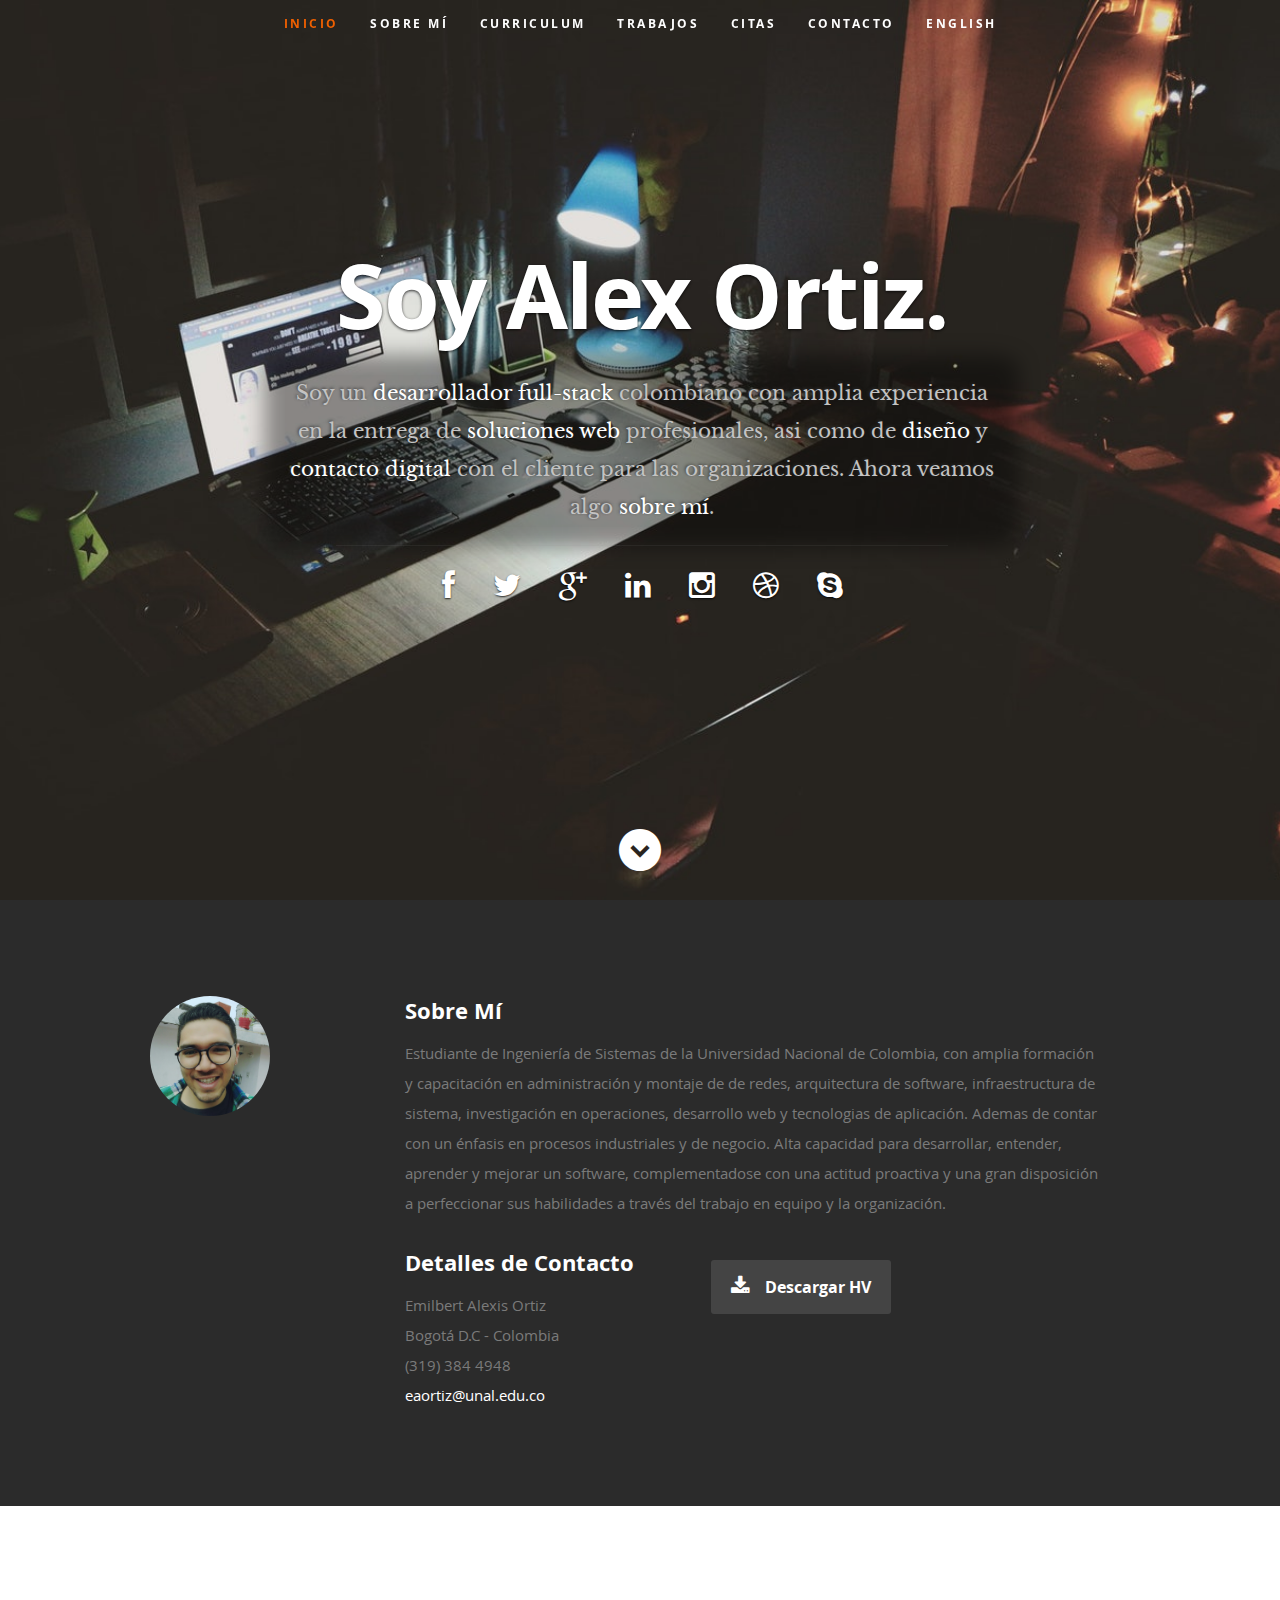
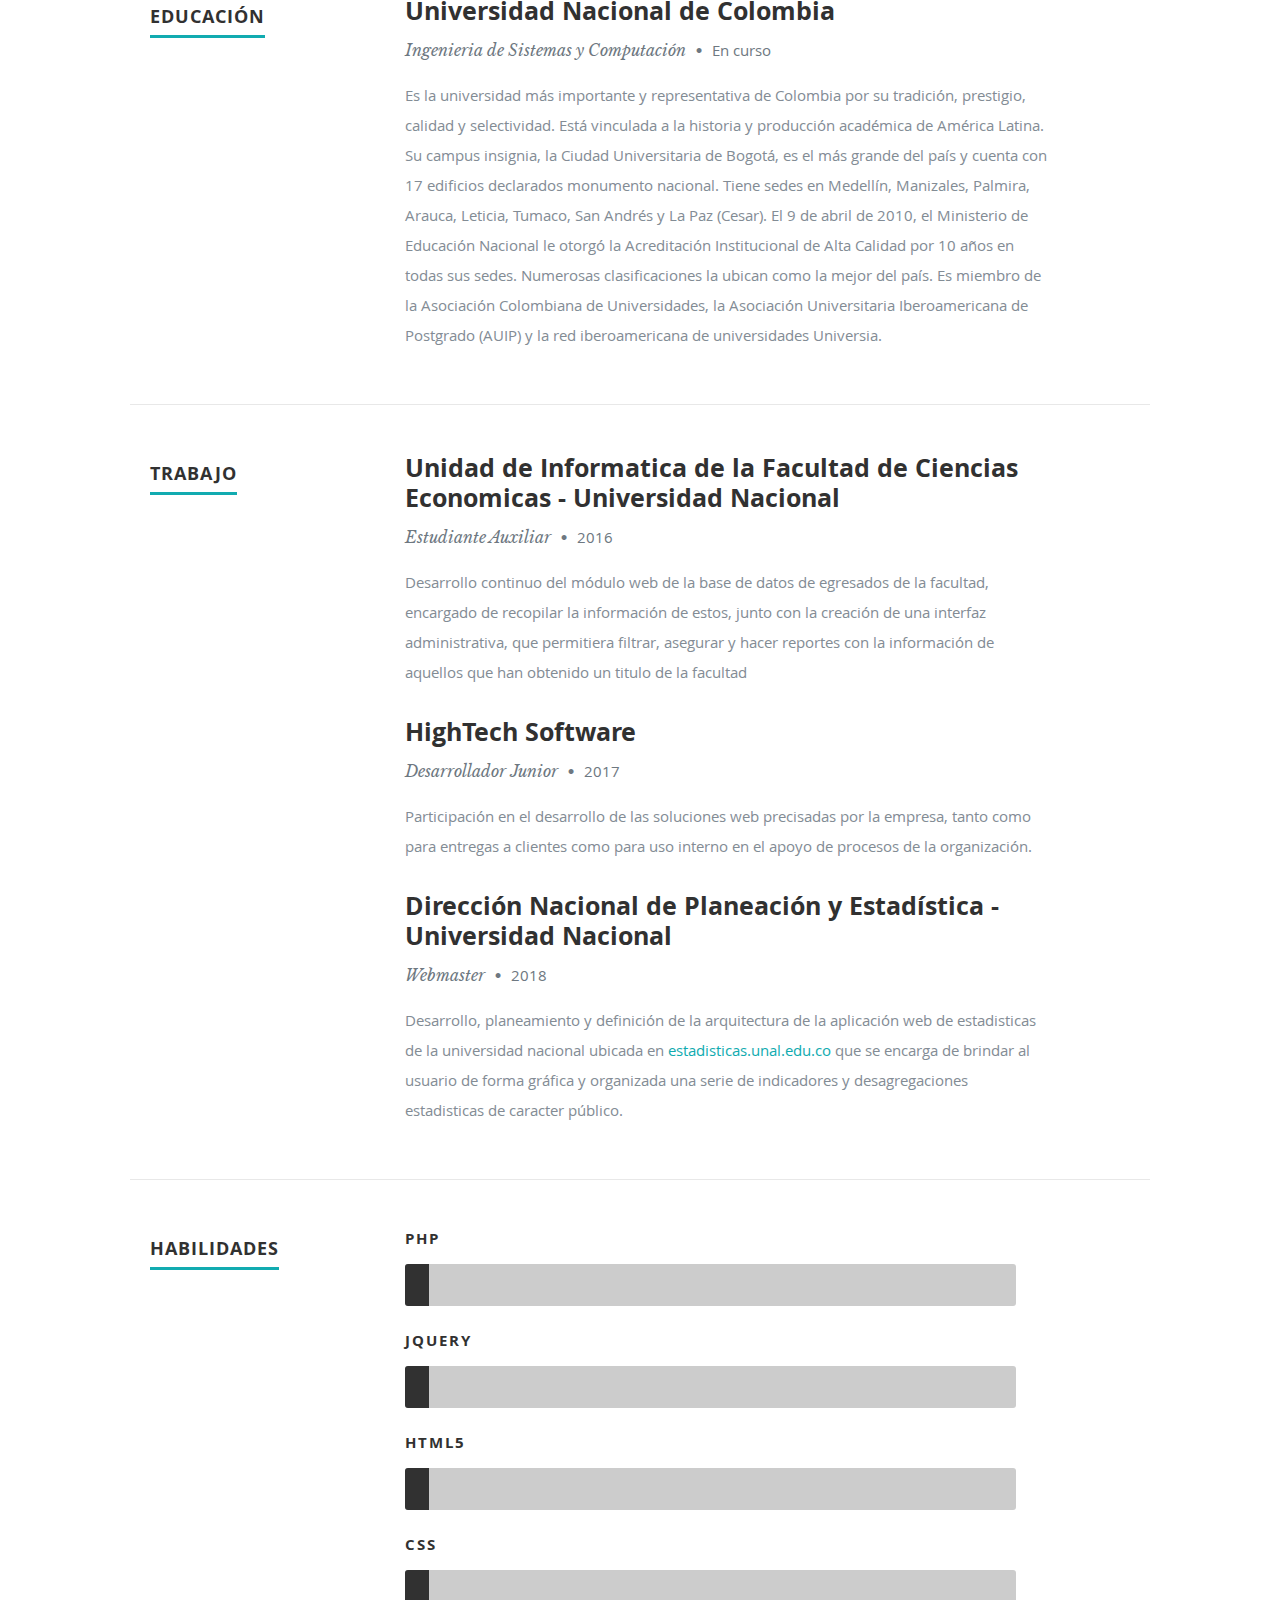
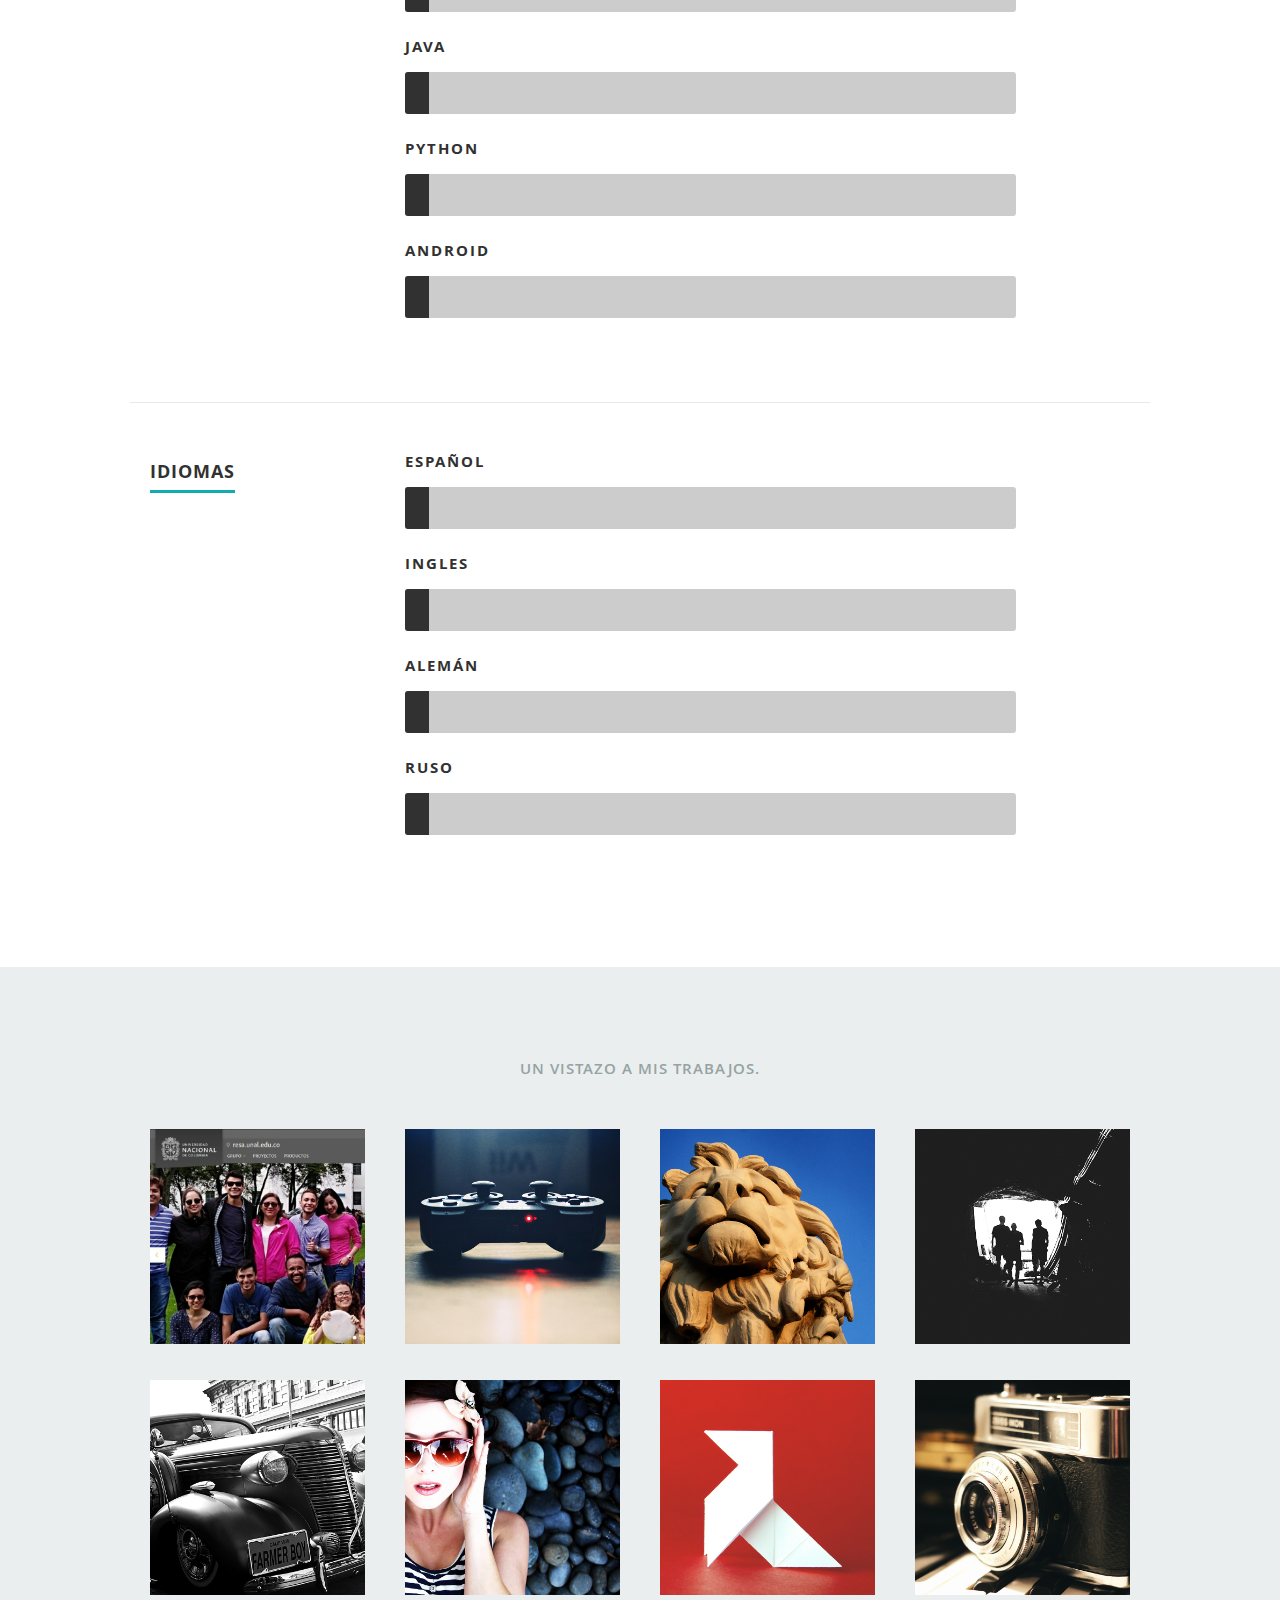
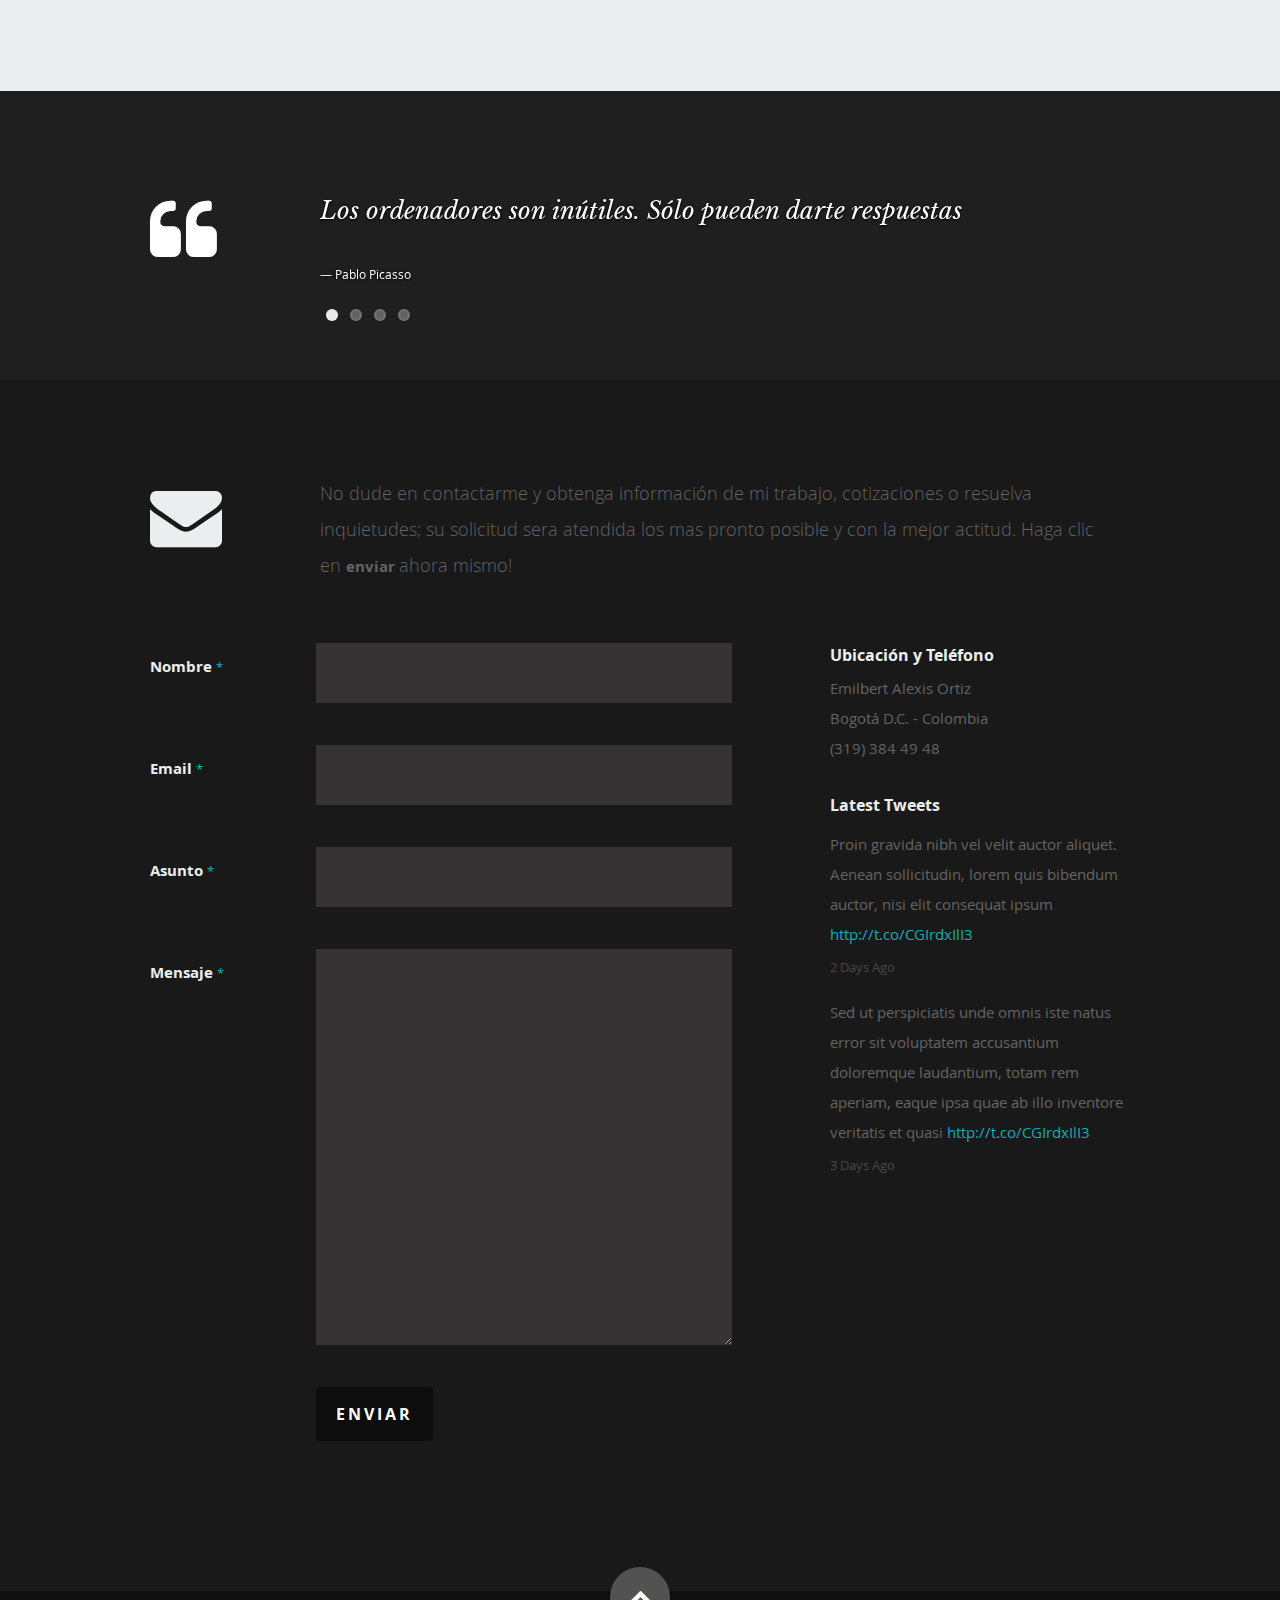
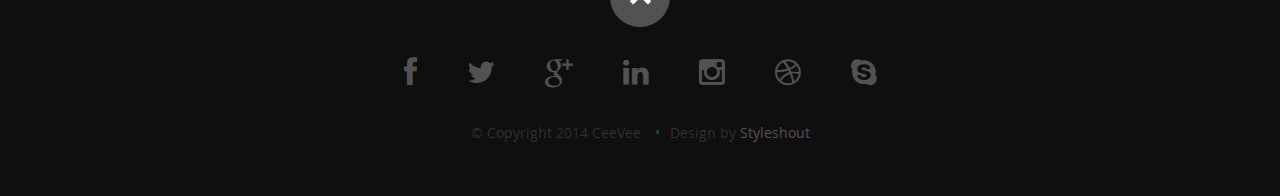
==== commit adebbd7e: "index en ingles completo" ====
--- a/index.html
+++ b/index.html
@@ -61,7 +61,7 @@
       <div class="row banner">
          <div class="banner-text">
             <h1 class="responsive-headline">Soy Alex Ortiz.</h1>
-            <h3>Soy un <span>desarrollador full-stack</span> colombiano con amplia experiencia en la entrega de <span> soluciones web </span> profesionales, asi como de <span>diseño </span> y <span>contacto digital</span> con el cliente. Ahora veamos algo <a class="smoothscroll" href="#about">sobre mí</a>.</h3>
+            <h3>Soy un <span>desarrollador full-stack</span> colombiano con amplia experiencia en la entrega de <span> soluciones web </span> profesionales, asi como de <span>diseño </span> y <span>contacto digital</span> con el cliente para las organizaciones. Ahora veamos algo <a class="smoothscroll" href="#about">sobre mí</a>.</h3>
             <hr />
             <ul class="social">
                <li><a href="#"><i class="fa fa-facebook"></i></a></li>
@@ -668,8 +668,8 @@
 
             <div class="ten columns">
 
-                  <p class="lead">No lo piense mas, contacteme y obtenga información de mi trabajo, cotizaciones o resuelva inquietudes;
-                   su solicitud sera atendida los mas pronto posible y con la mejor actitud. Haga clic ahora mismo en enviar
+                  <p class="lead">No dude en contactarme y obtenga información de mi trabajo, cotizaciones o resuelva inquietudes;
+                   su solicitud sera atendida los mas pronto posible y con la mejor actitud. Haga clic en <strong> enviar </strong>ahora mismo!
                   </p>
 
             </div>
@@ -697,7 +697,7 @@
                   </div>
 
                   <div>
-						   <label for="contactSubject">Asunto</label>
+						   <label for="contactSubject">Asunto <span class="required">*</span></label>
 						   <input type="text" value="" size="35" id="contactSubject" name="_subject" required>
                   </div>
 
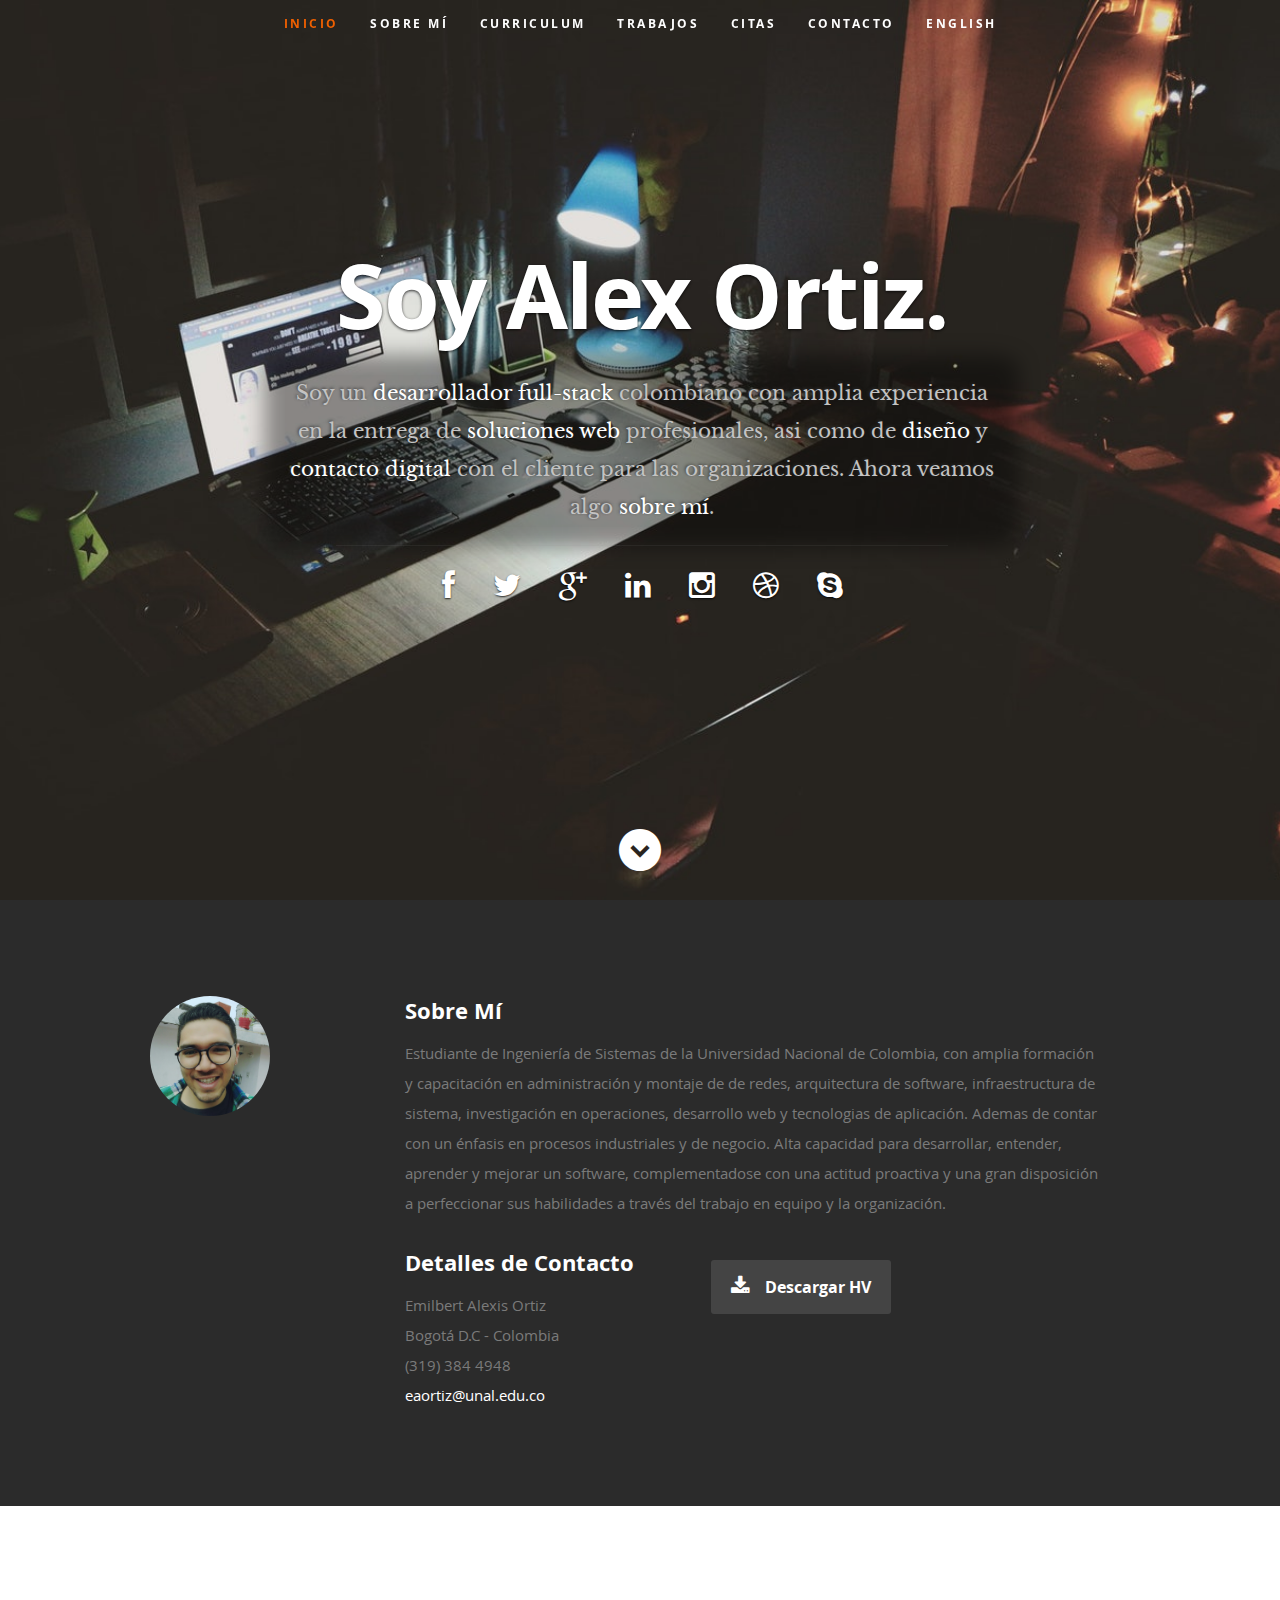
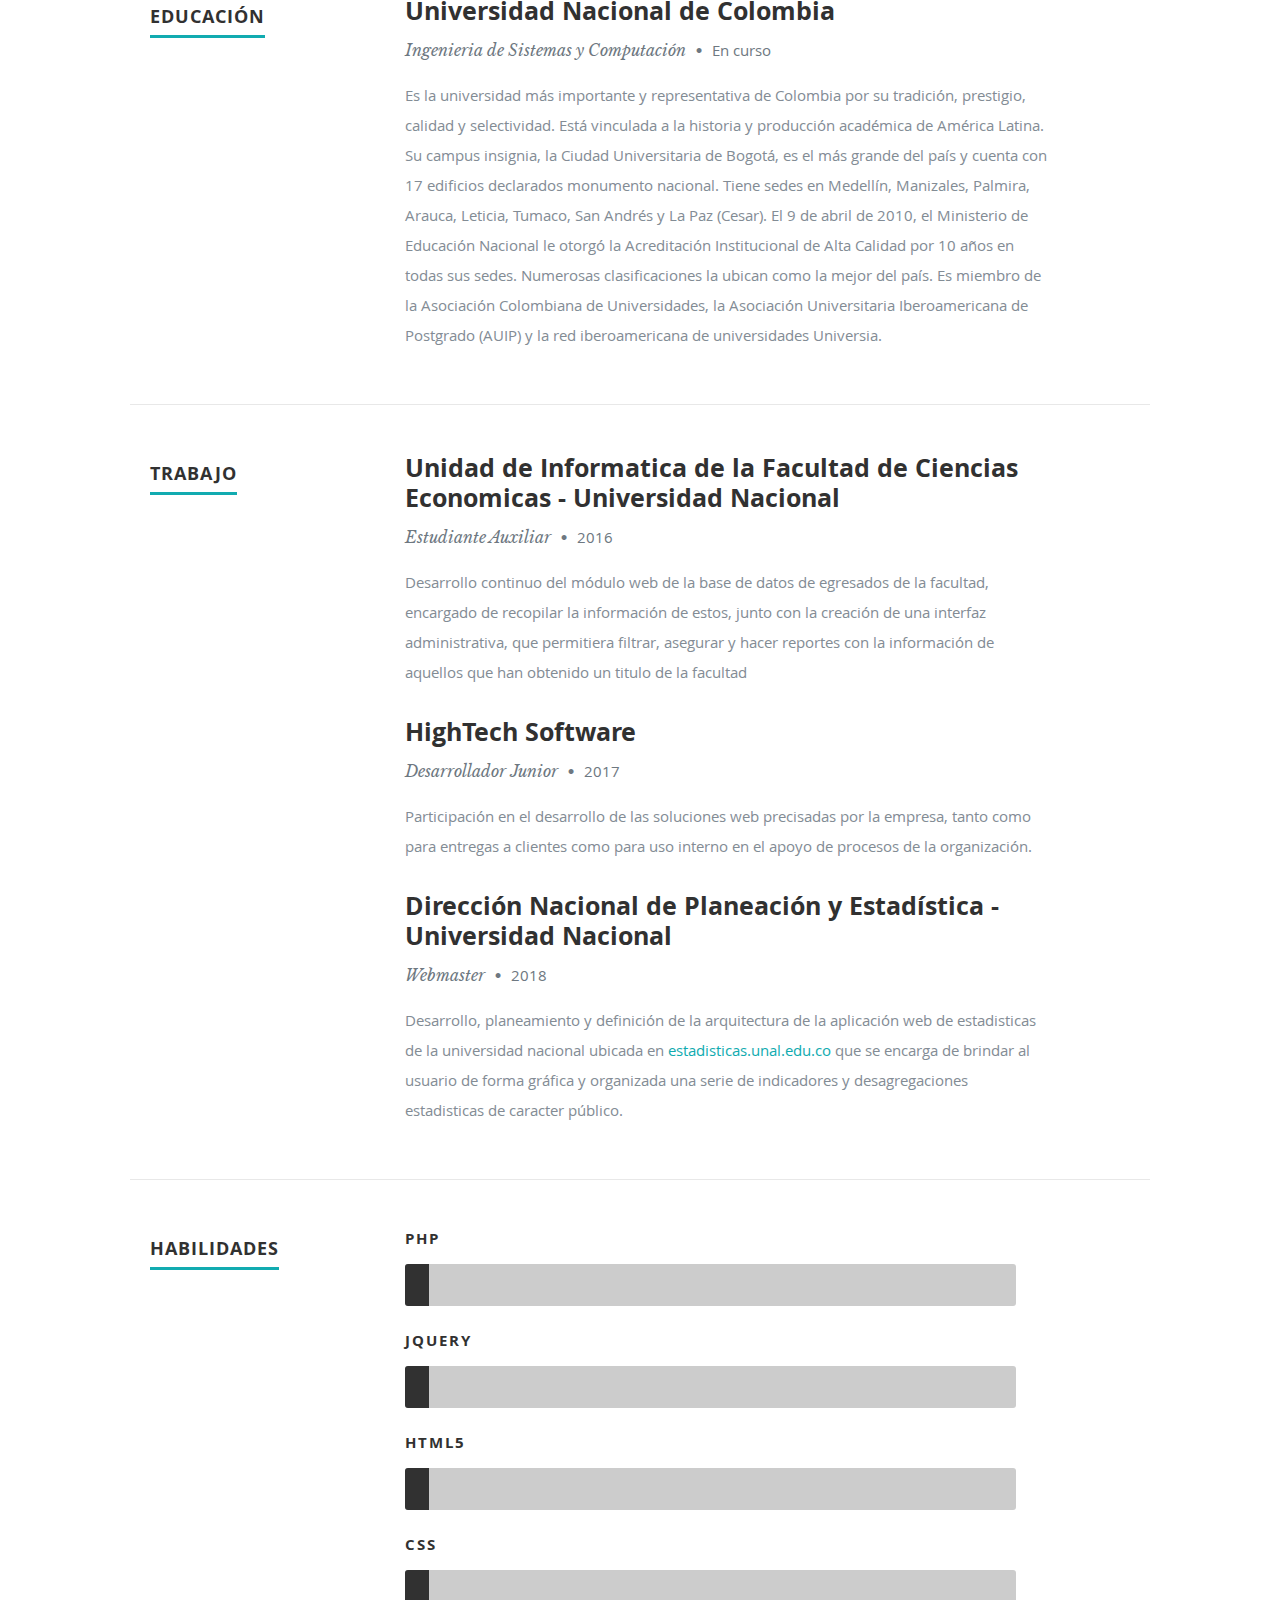
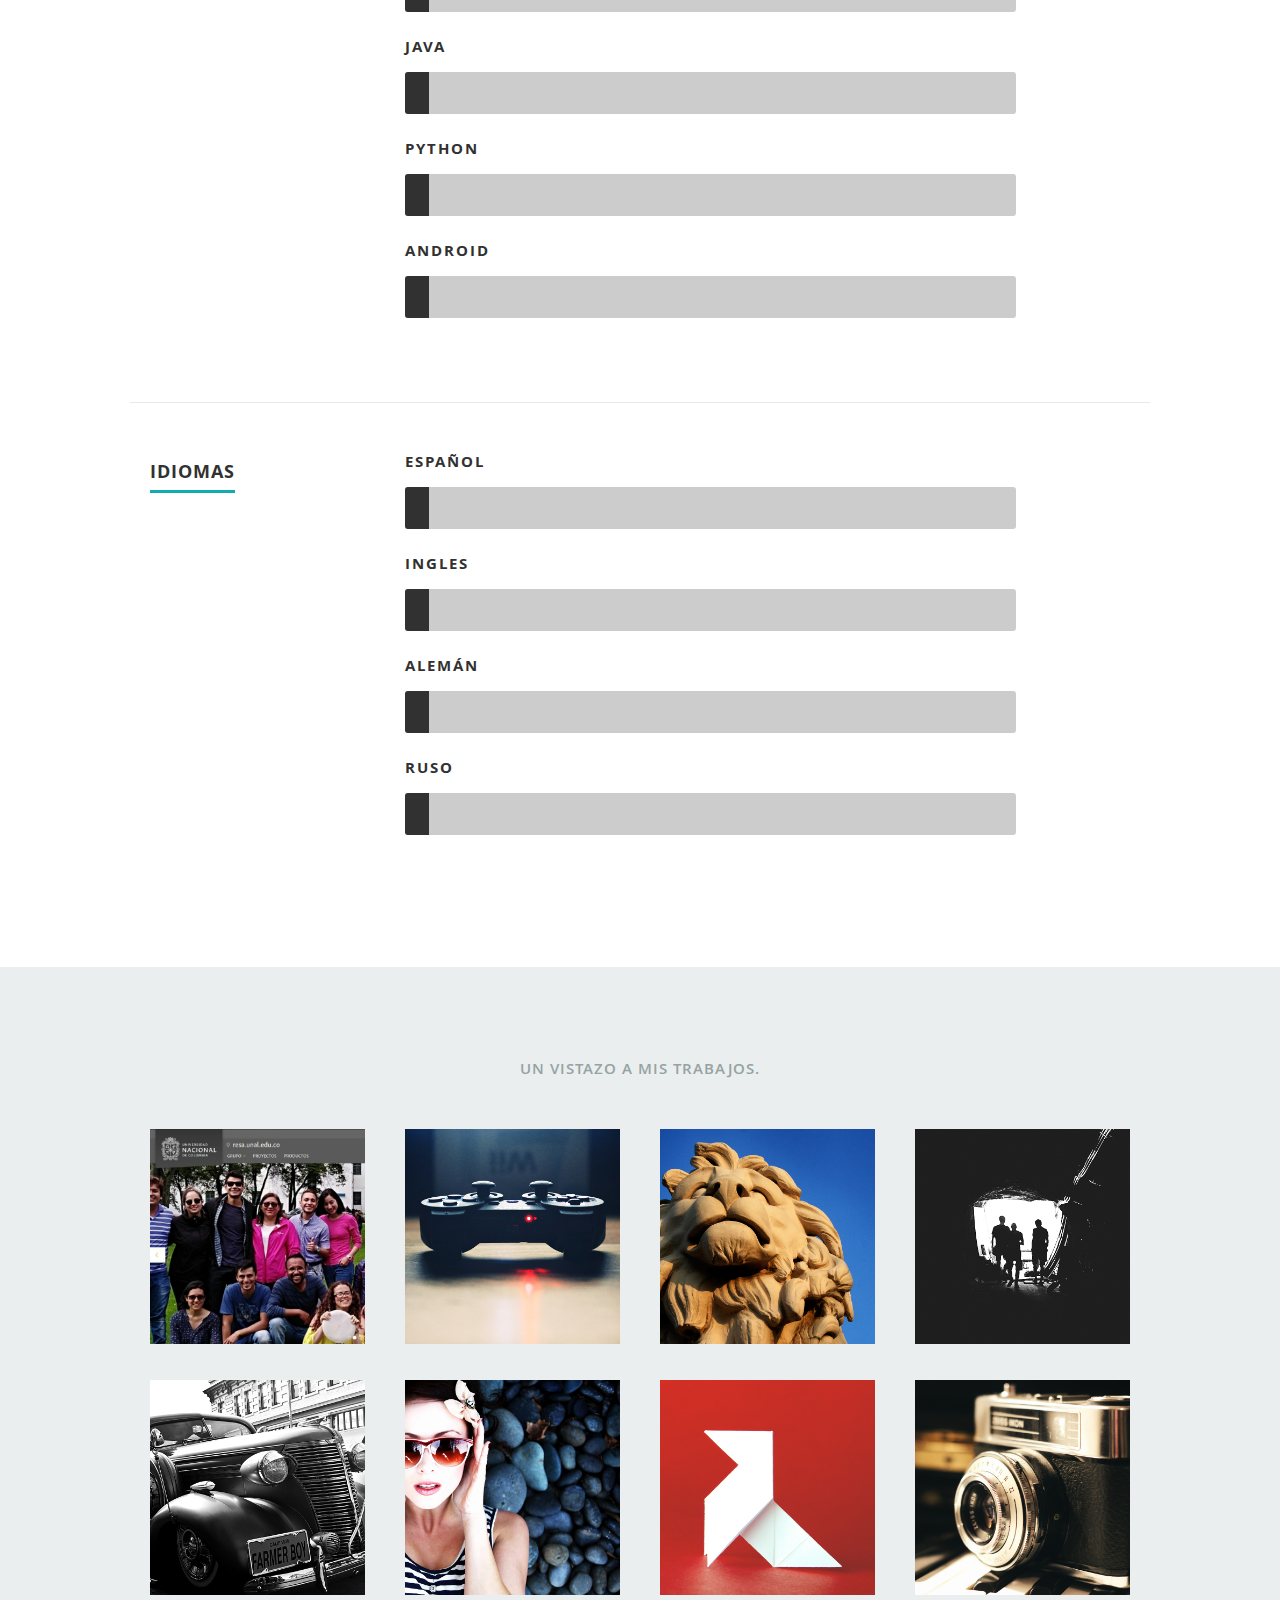
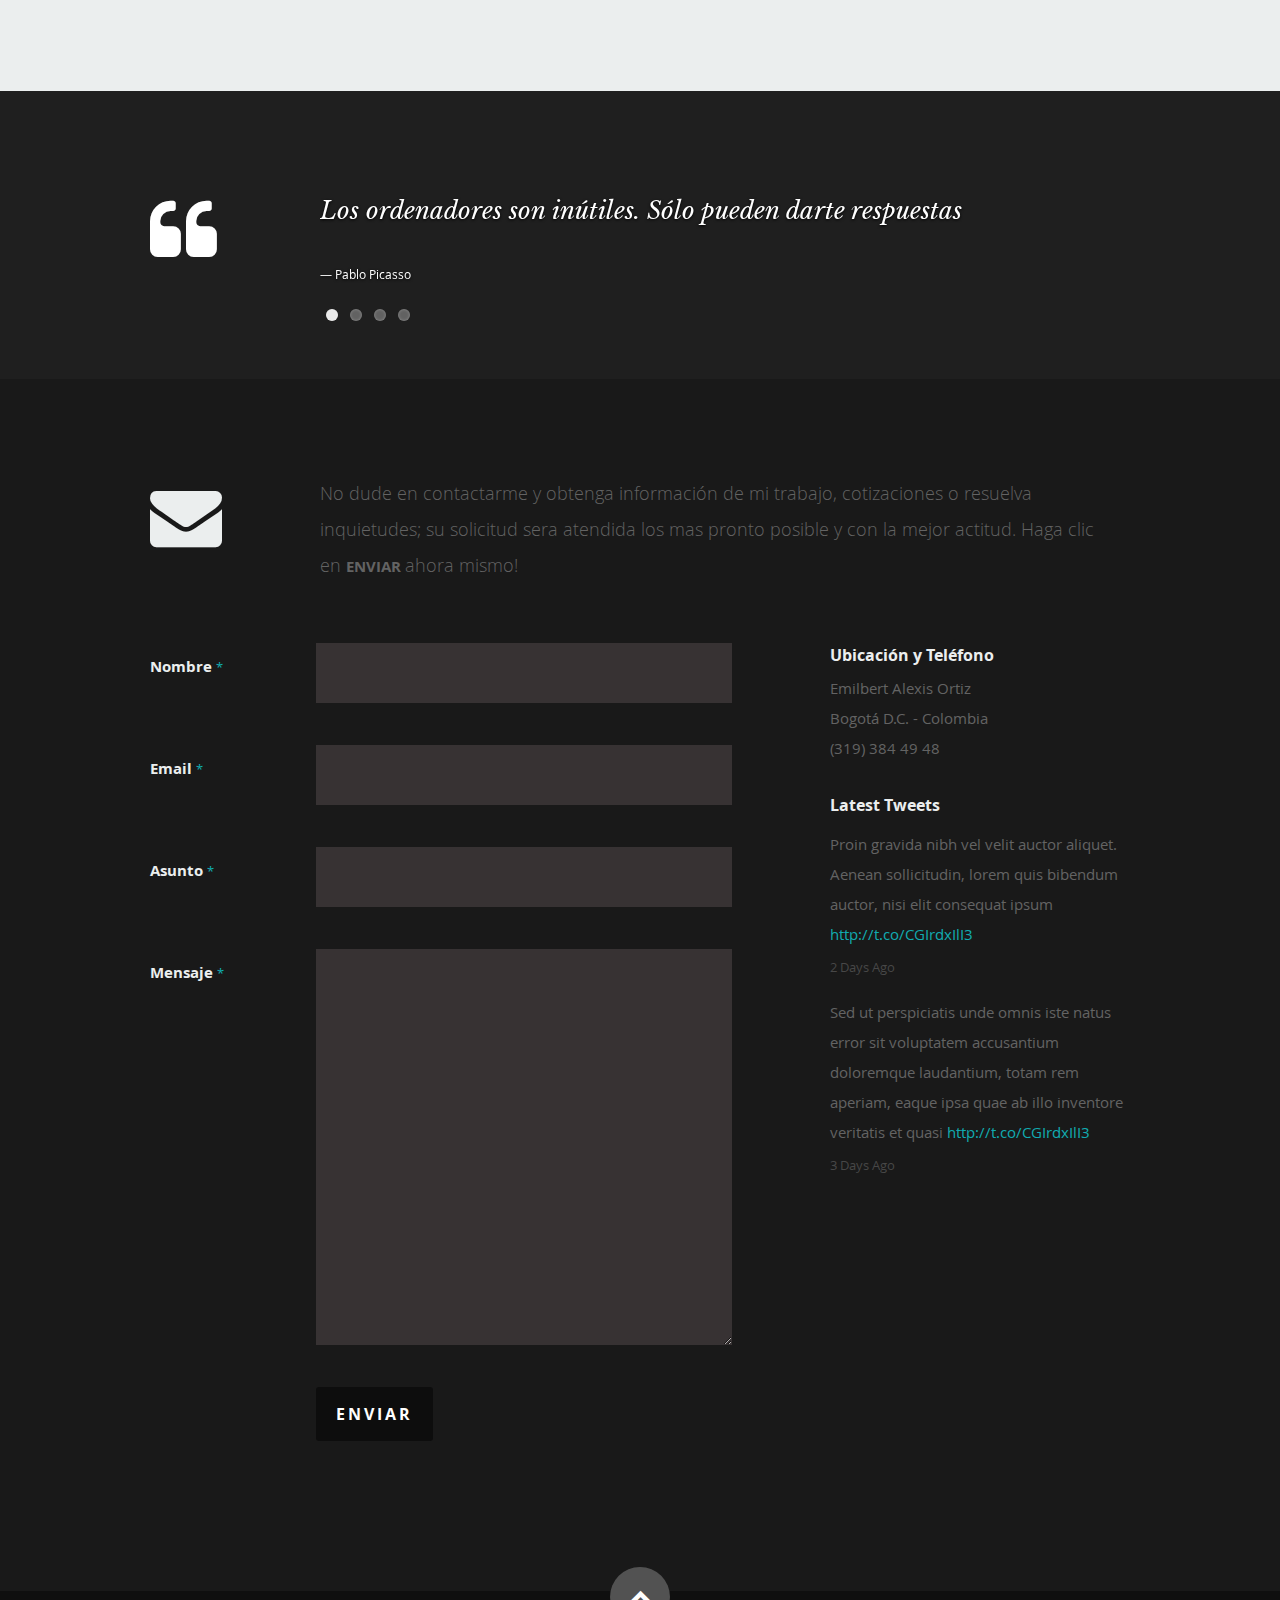
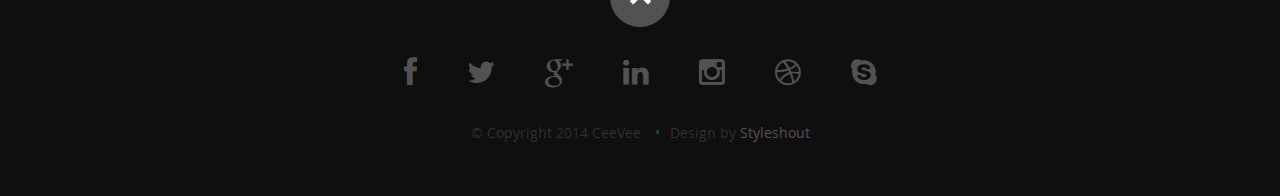
==== commit db9ba3e8: "detalles graficos" ====
--- a/index.html
+++ b/index.html
@@ -669,7 +669,7 @@
             <div class="ten columns">
 
                   <p class="lead">No dude en contactarme y obtenga información de mi trabajo, cotizaciones o resuelva inquietudes;
-                   su solicitud sera atendida los mas pronto posible y con la mejor actitud. Haga clic en <strong> enviar </strong>ahora mismo!
+                   su solicitud sera atendida los mas pronto posible y con la mejor actitud. Haga clic en <strong> ENVIAR </strong>ahora mismo!
                   </p>
 
             </div>
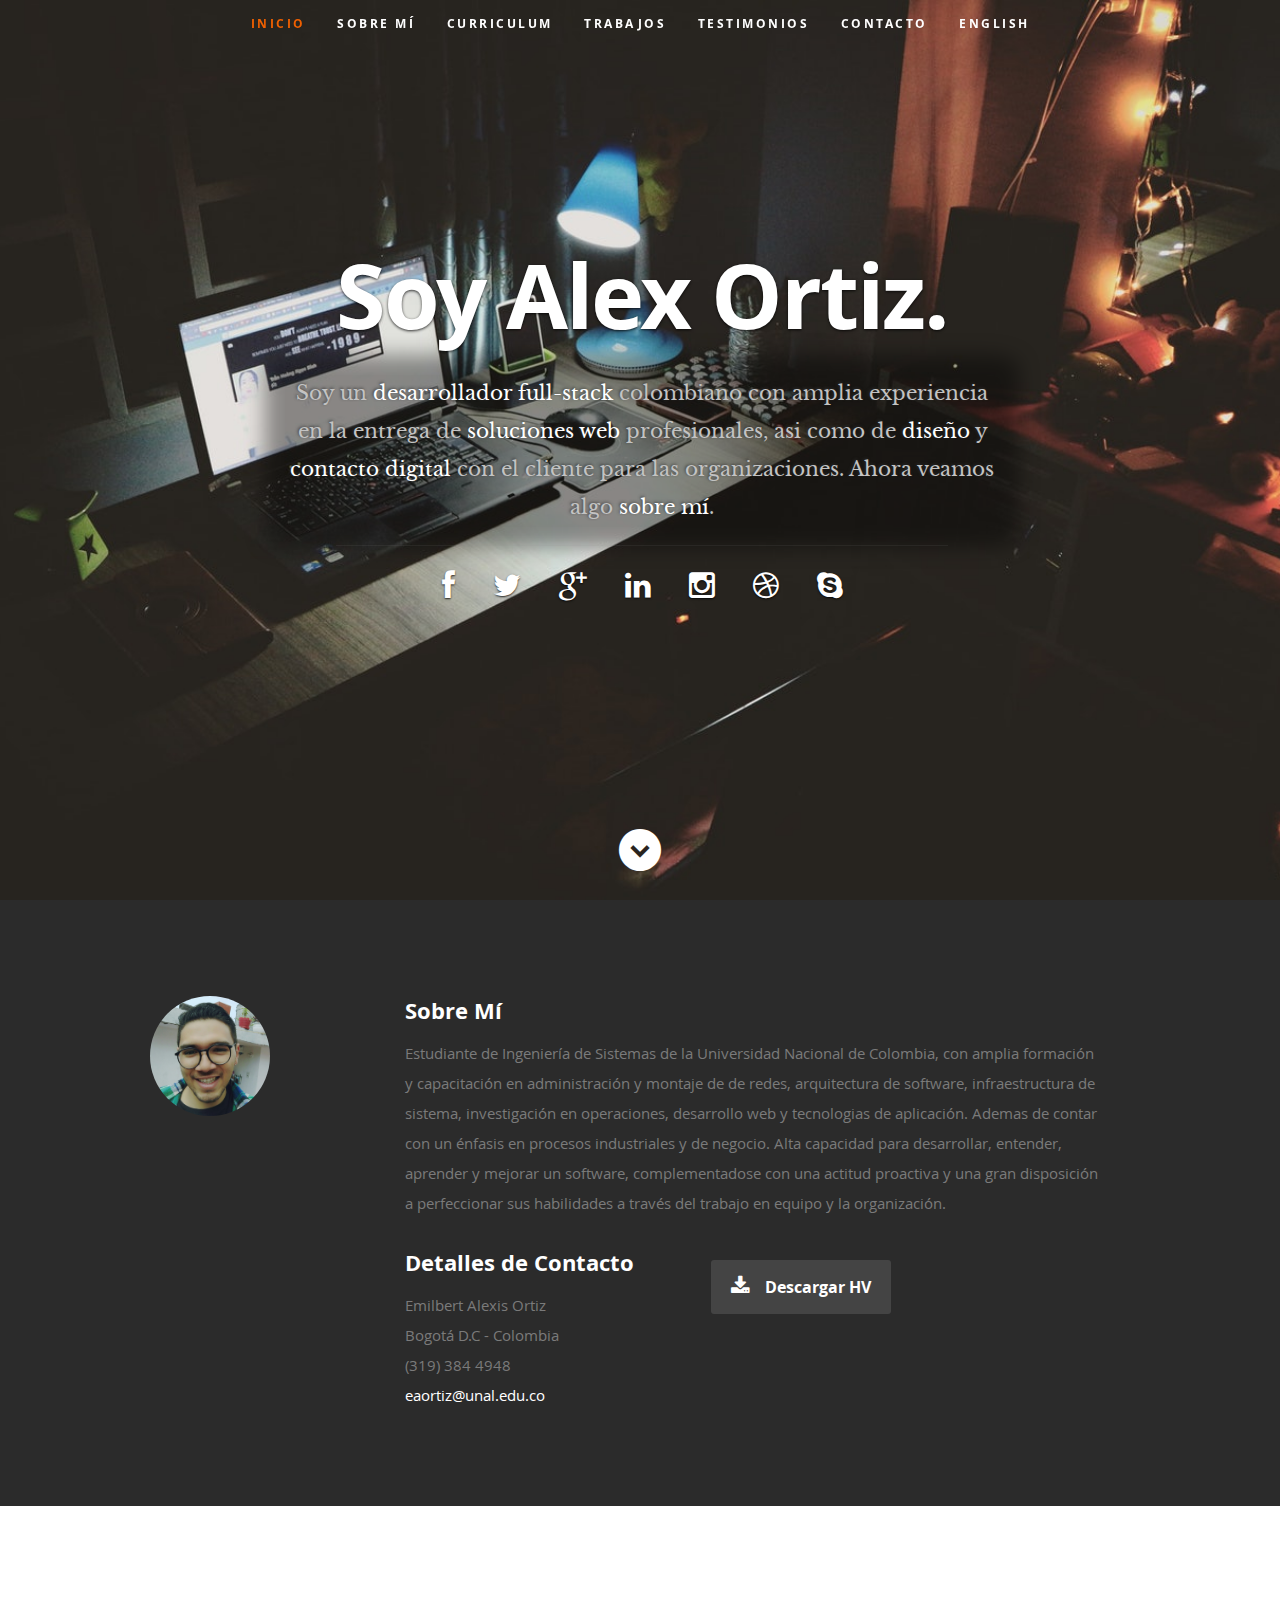
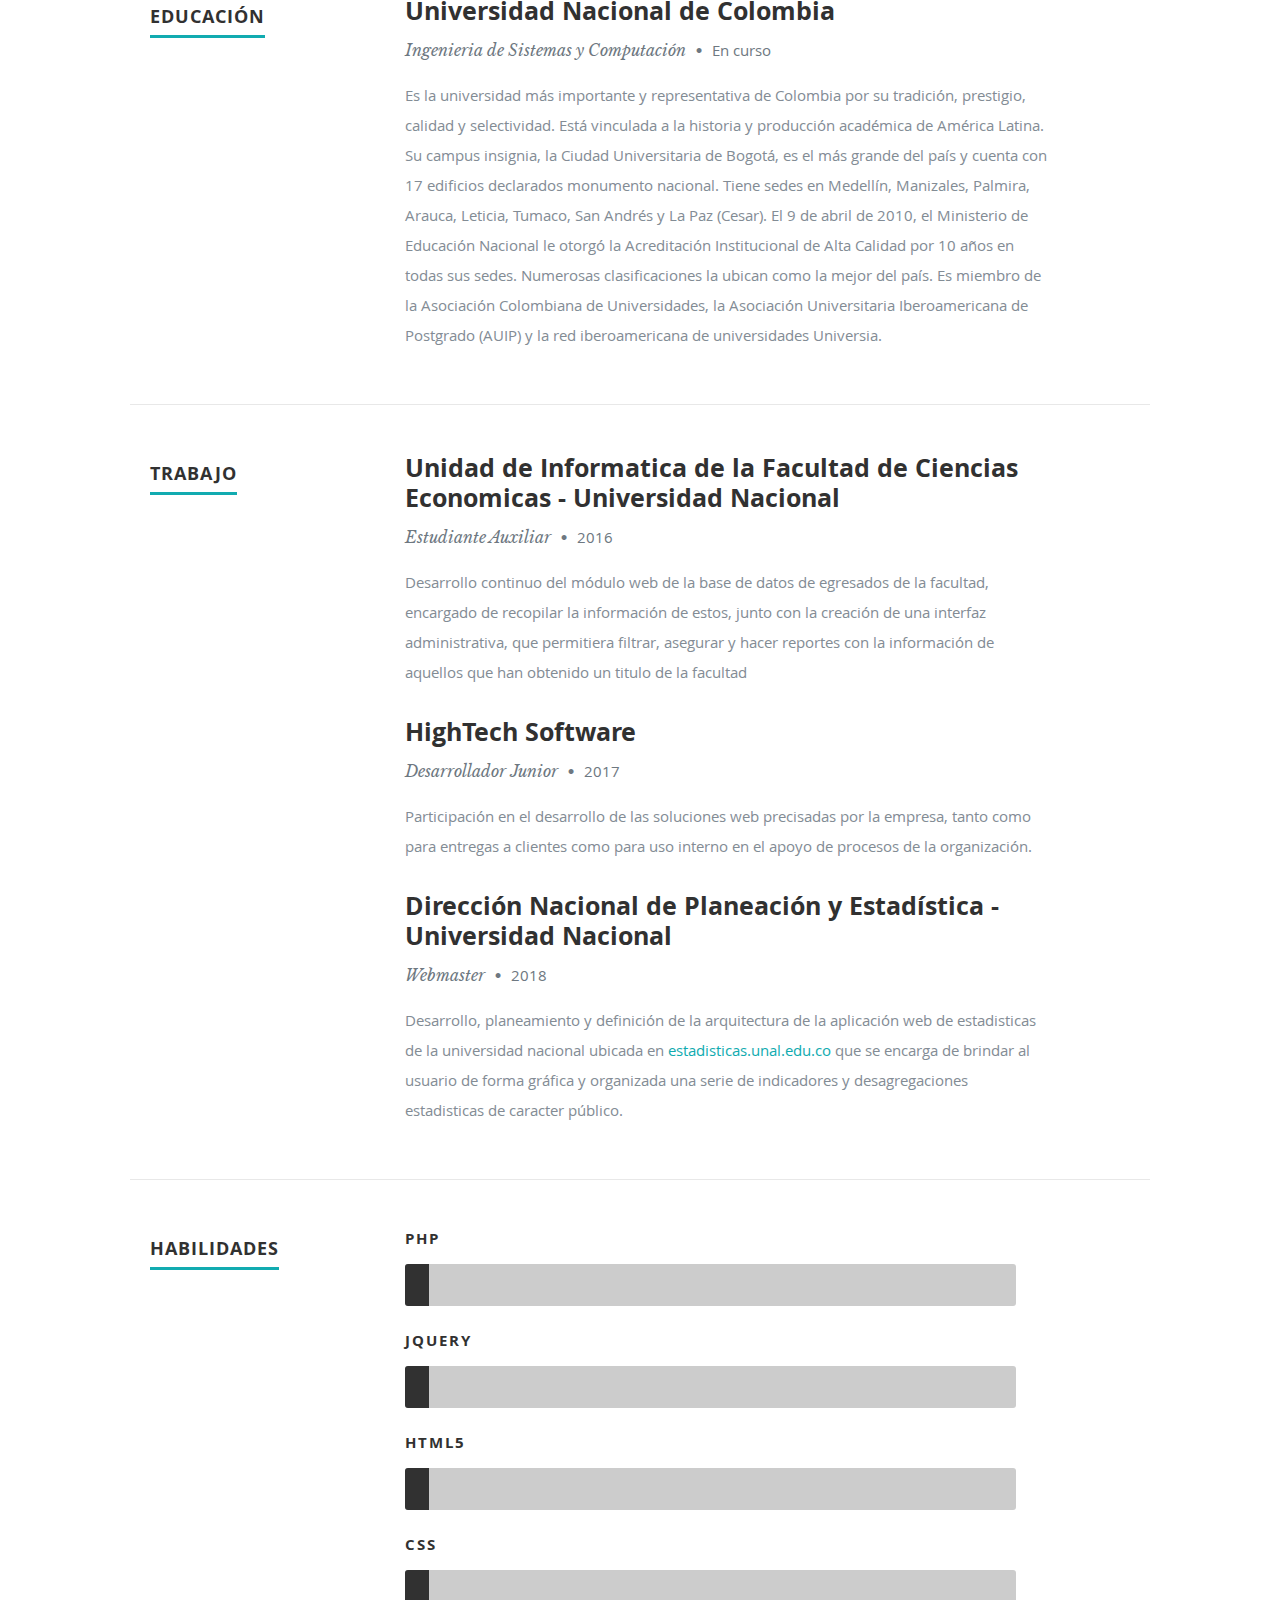
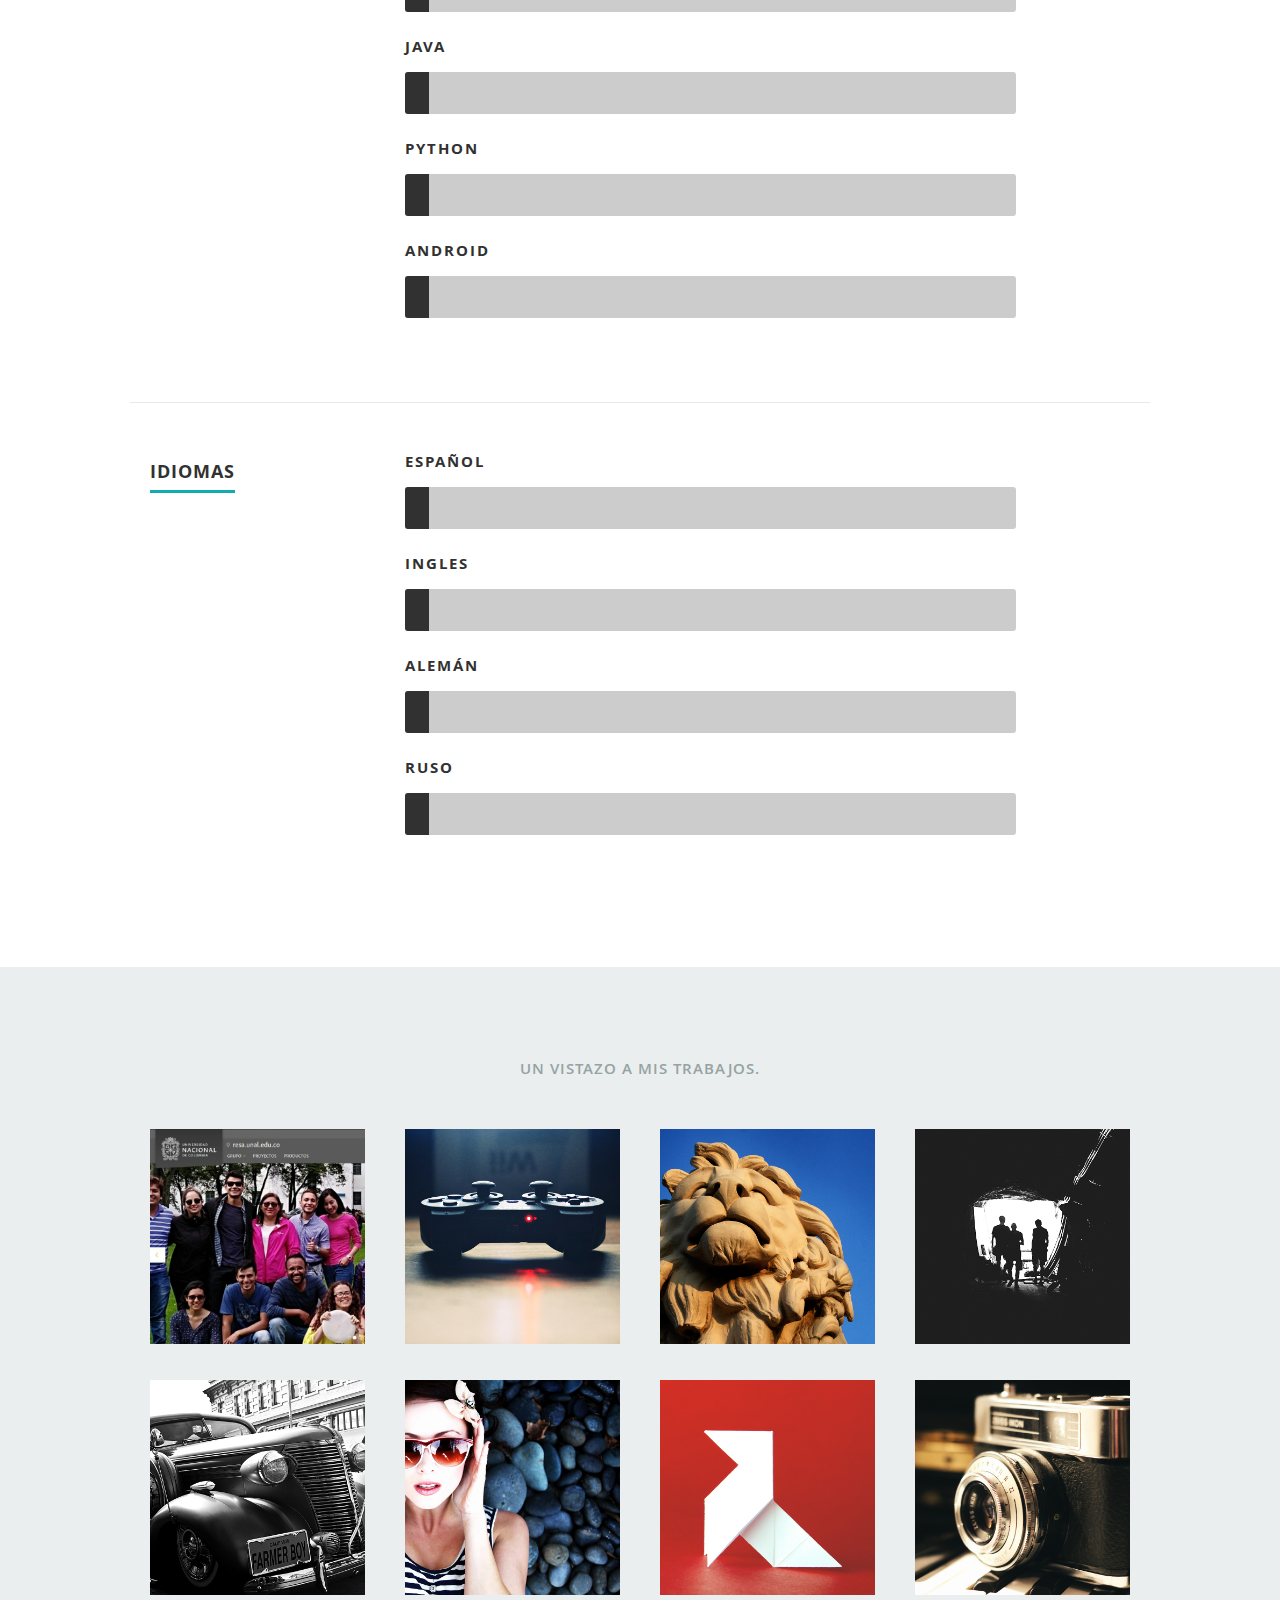
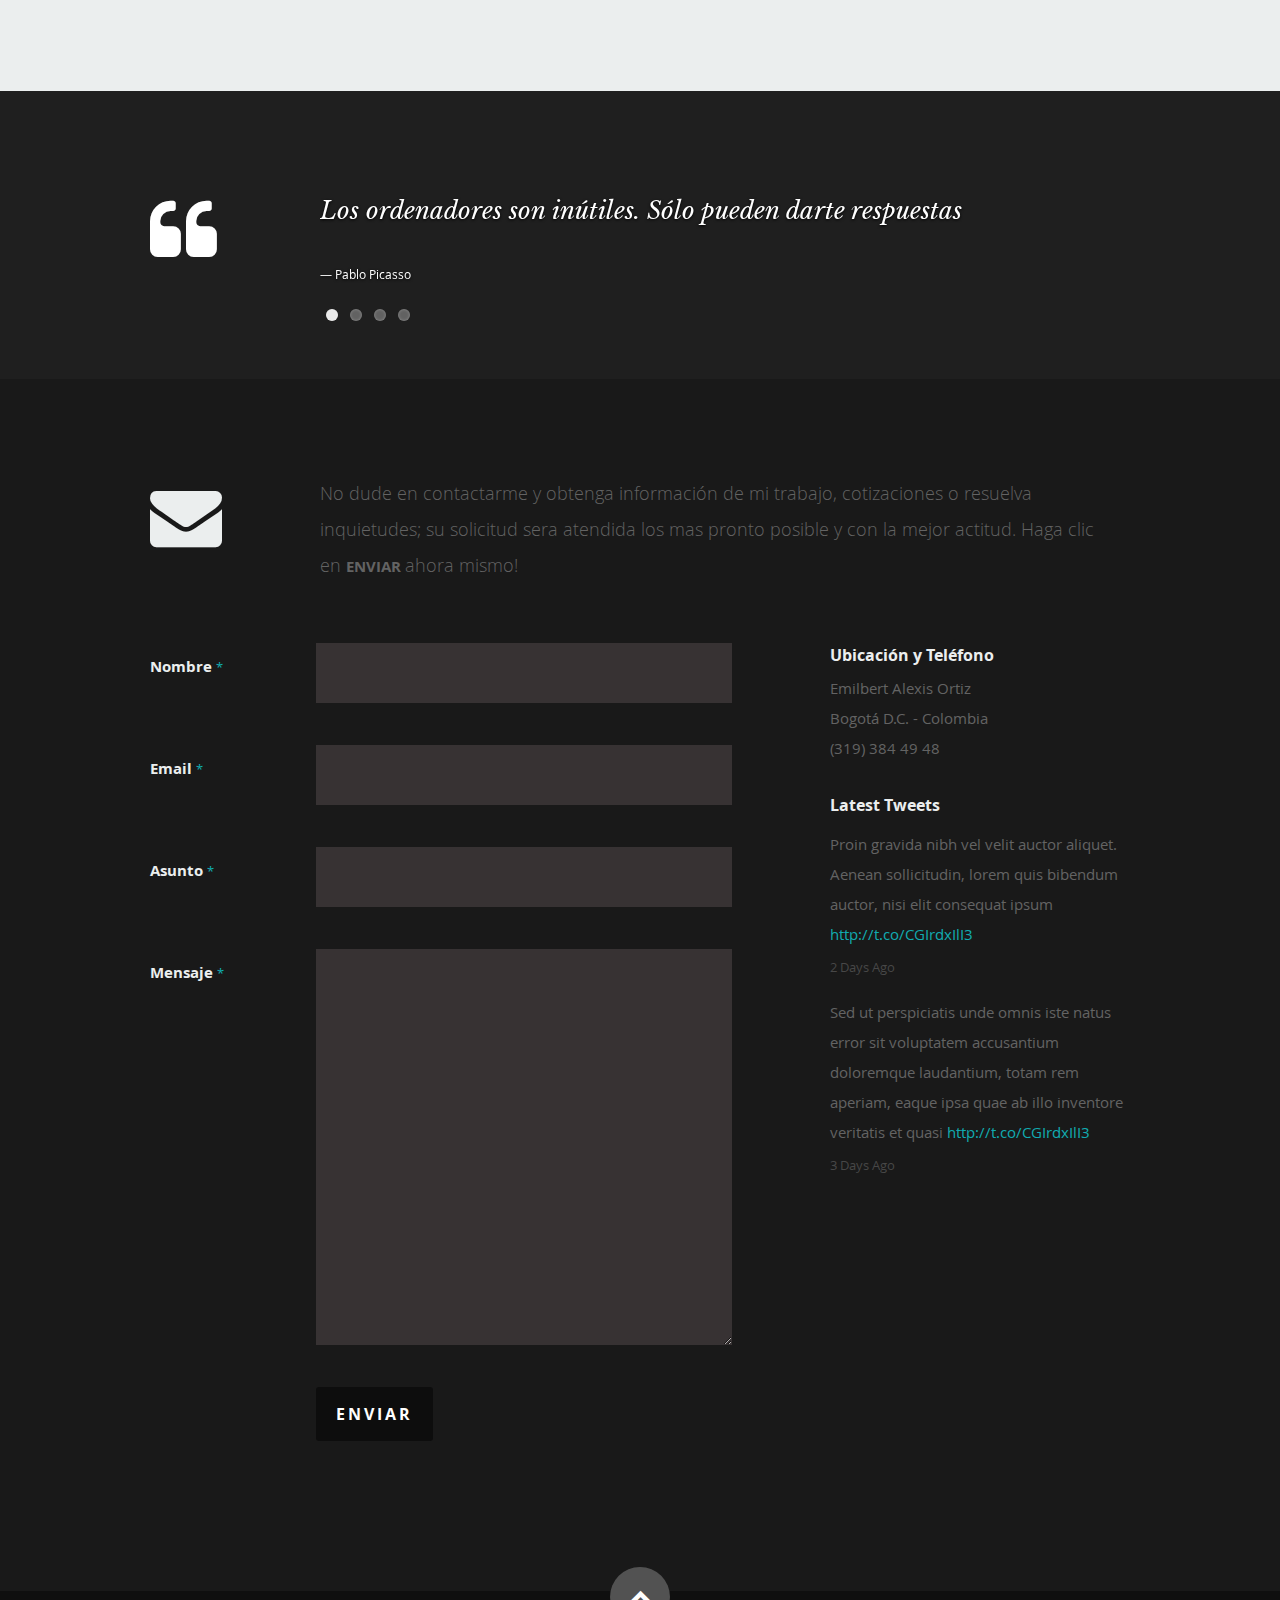
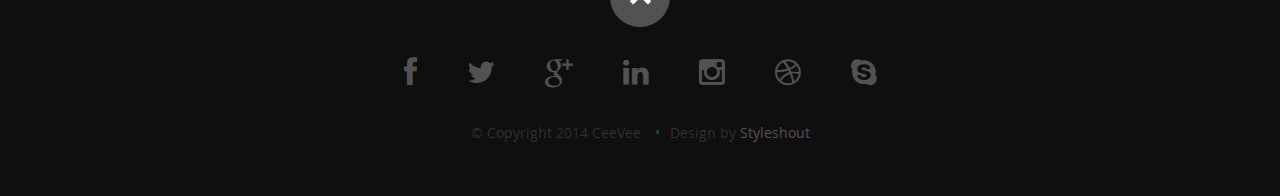
==== commit 4aa33799: "detalles finales 2" ====
--- a/index.html
+++ b/index.html
@@ -51,7 +51,7 @@
             <li><a class="smoothscroll" href="#about">Sobre Mí</a></li>
 	         <li><a class="smoothscroll" href="#resume">Curriculum</a></li>
             <li><a class="smoothscroll" href="#portfolio">Trabajos</a></li>
-            <li><a class="smoothscroll" href="#testimonials">Citas</a></li>
+            <li><a class="smoothscroll" href="#testimonials">Testimonios</a></li>
             <li><a class="smoothscroll" href="#contact">Contacto</a></li>
             <li><a href="index-en.html">English</a></li>
          </ul> <!-- end #nav -->
@@ -598,7 +598,7 @@
 
             <div class="two columns header-col">
 
-               <h1><span>Client Testimonials</span></h1>
+               <h1><span>Testimonios de Clientes</span></h1>
 
             </div>
 
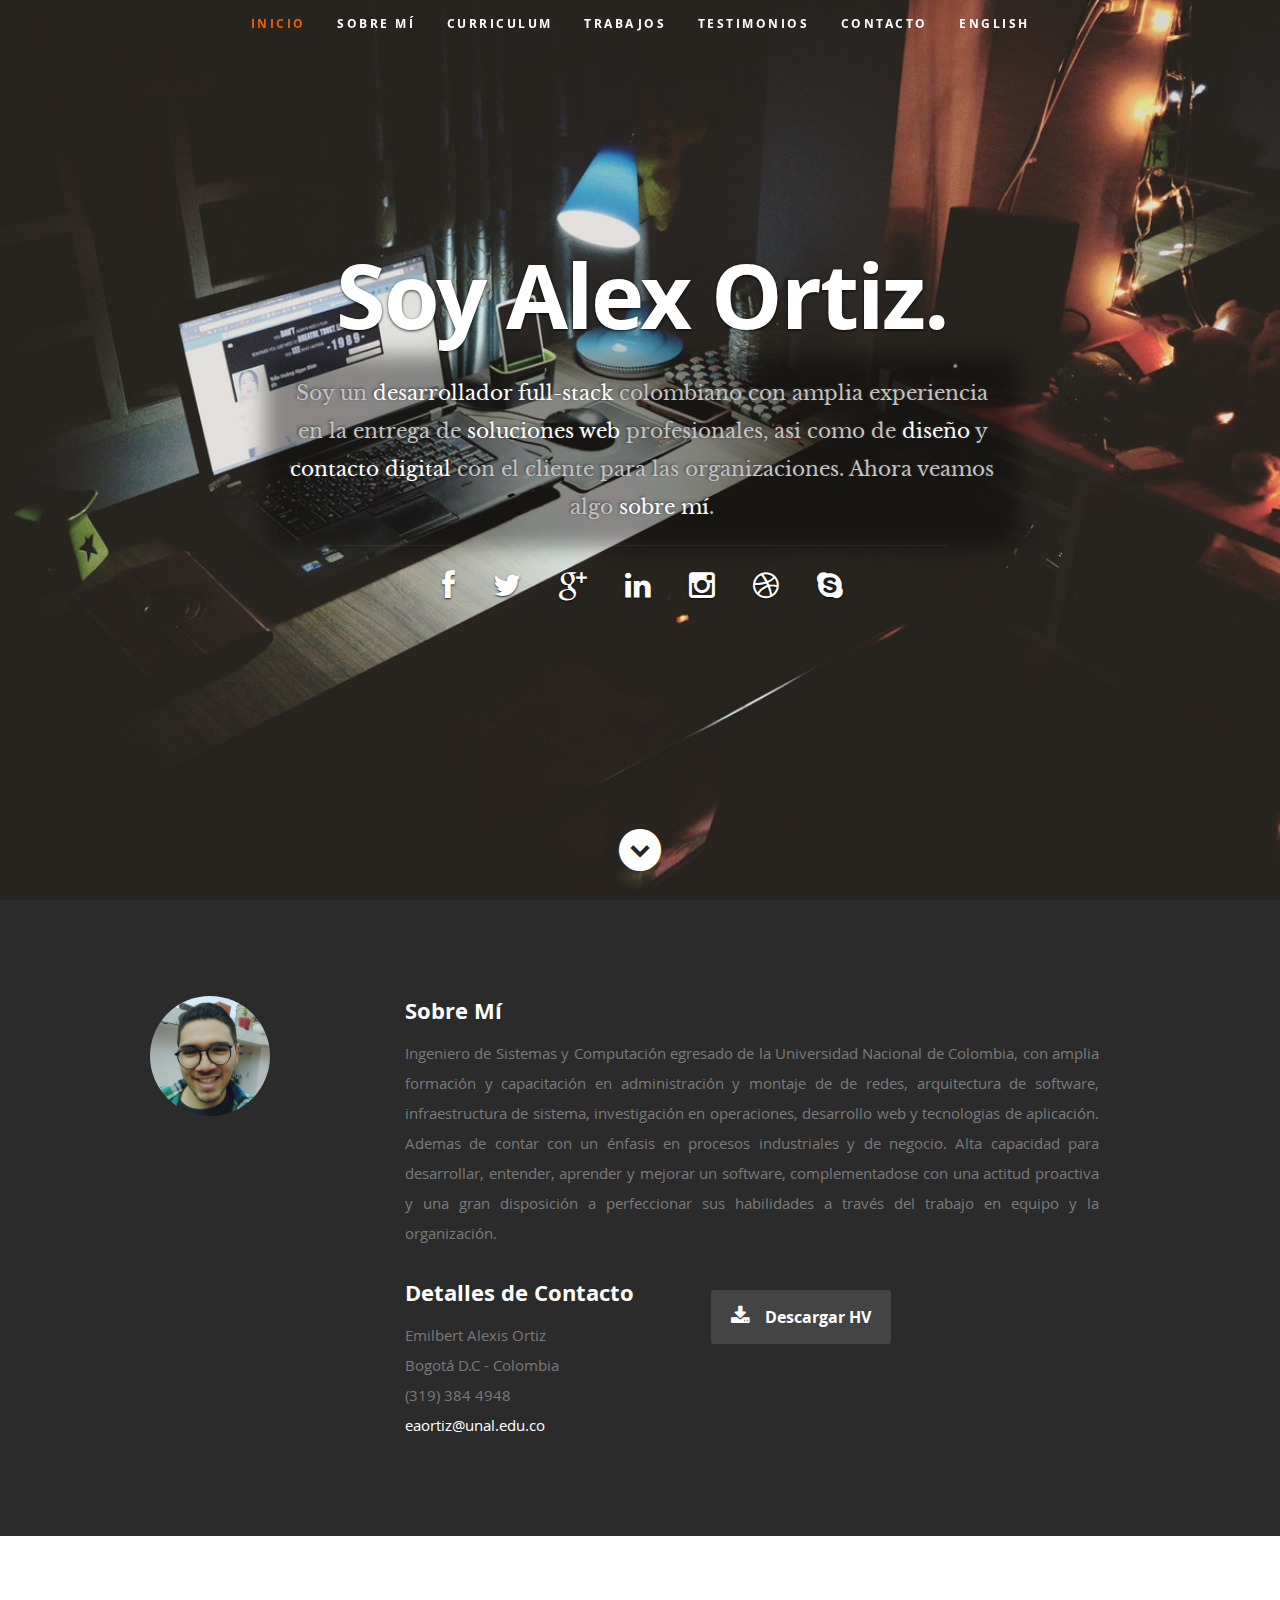
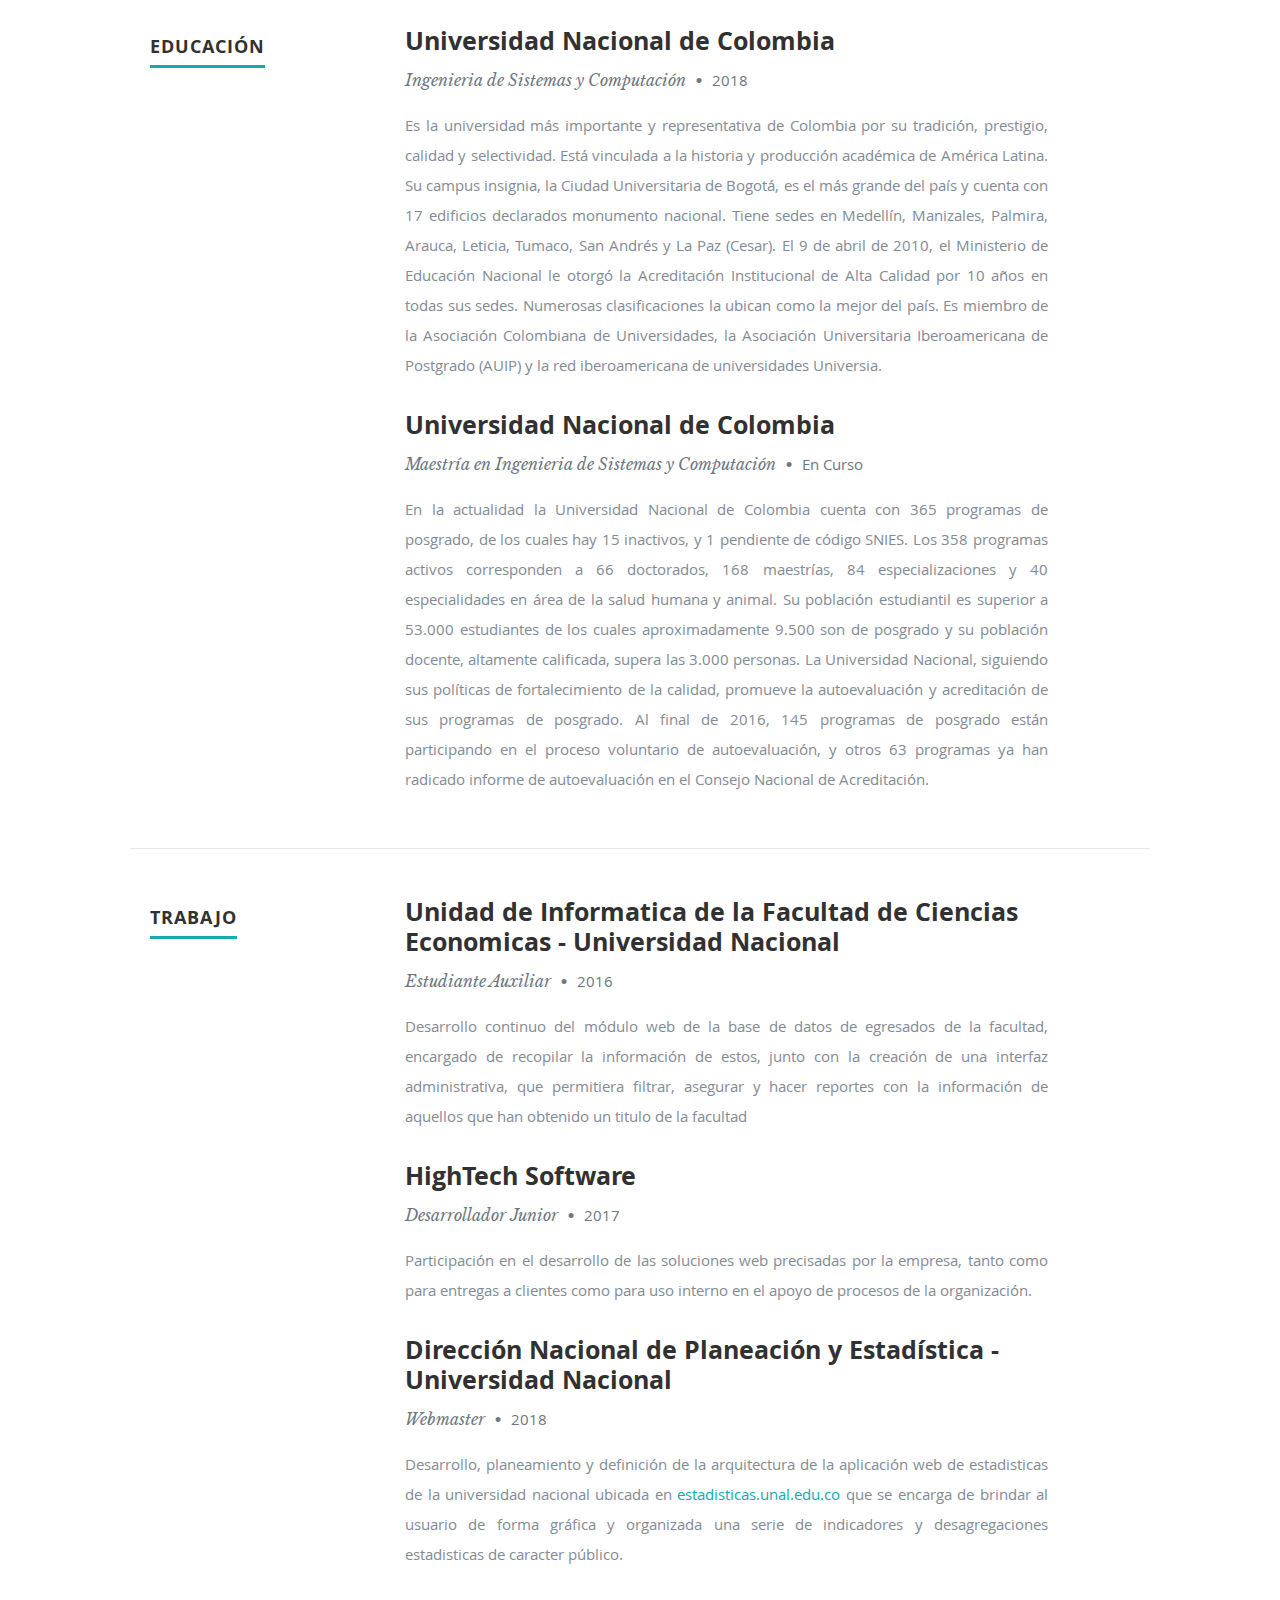
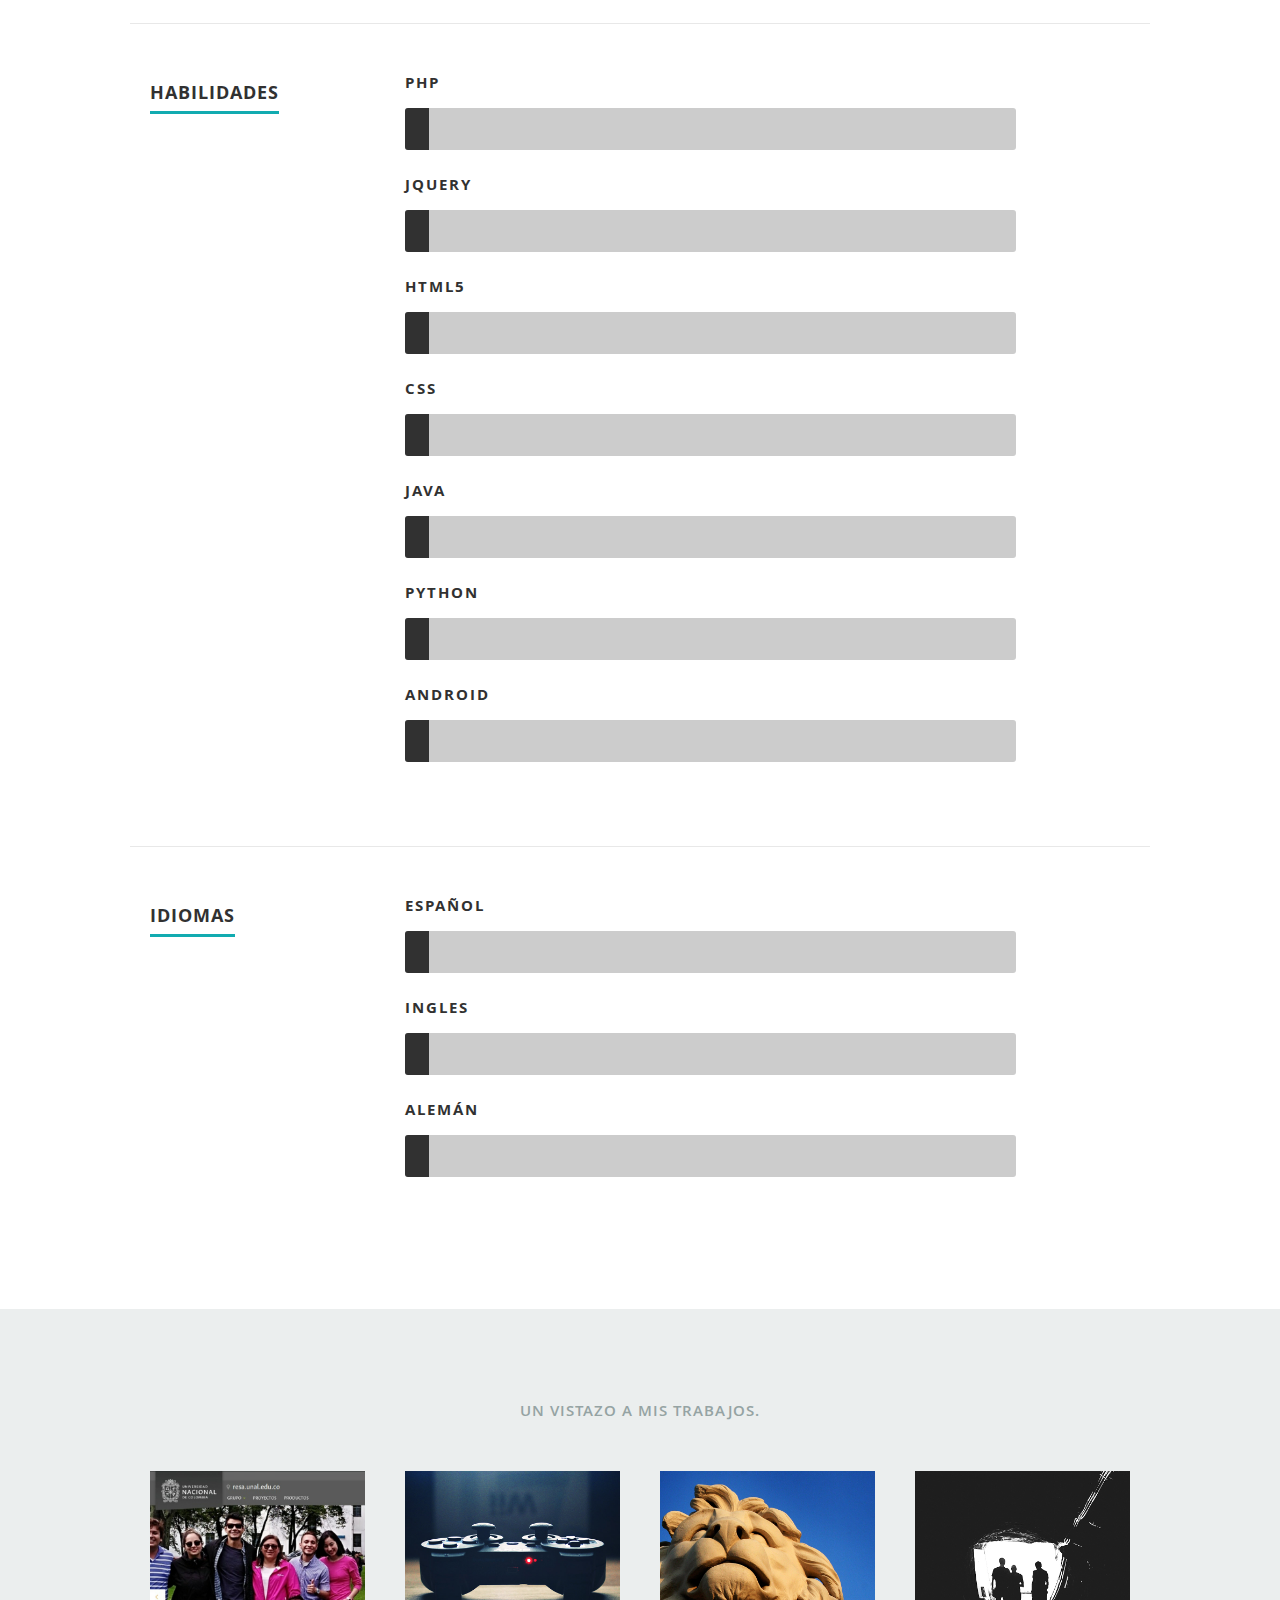
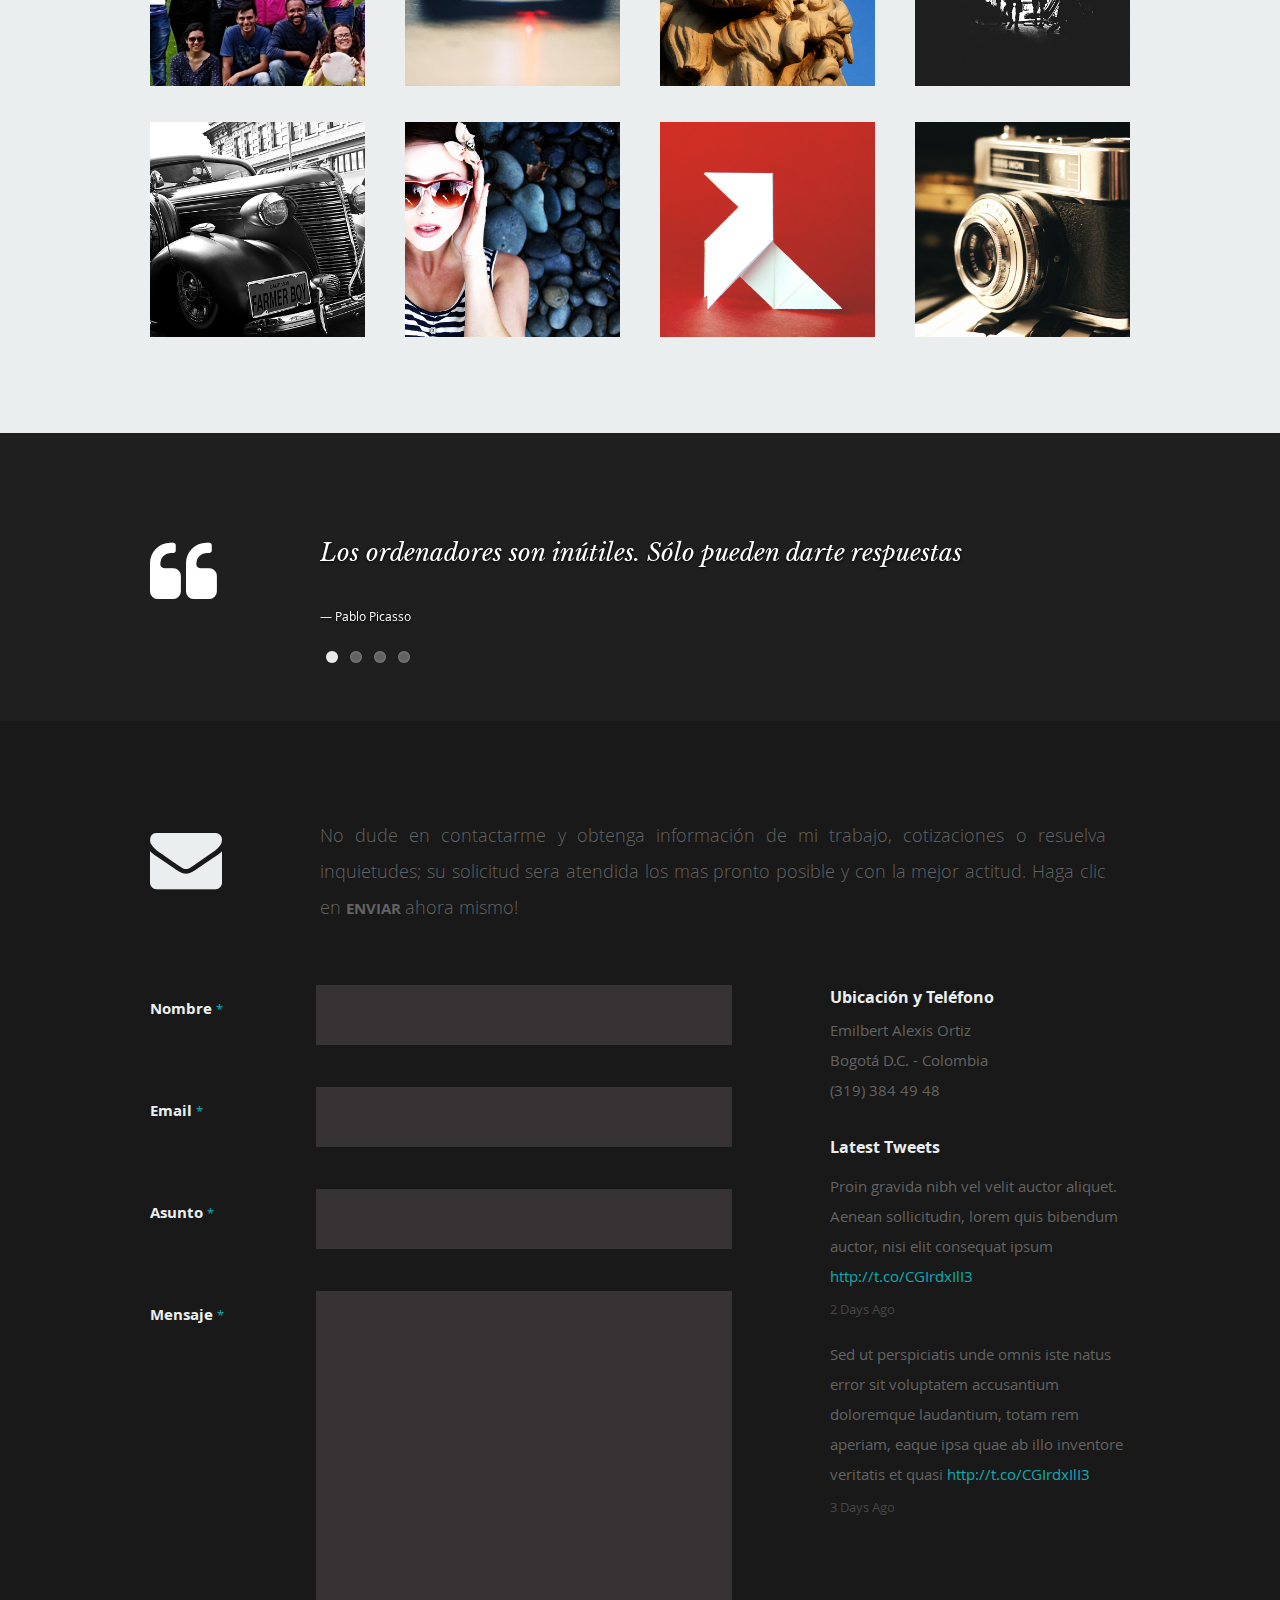
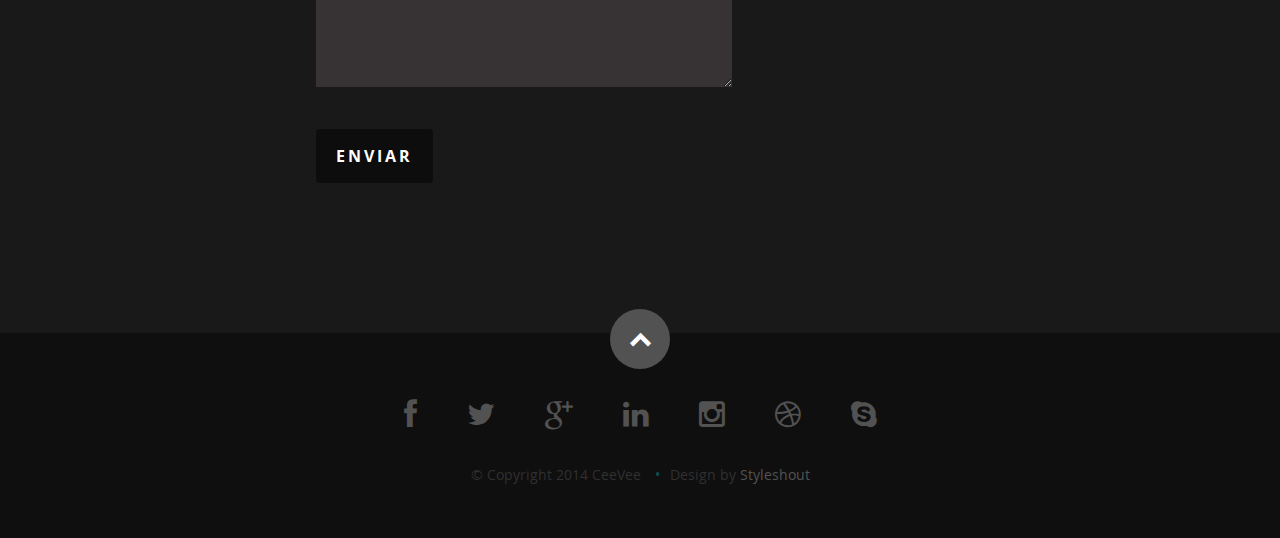
==== commit 59c88f95: "atuaclizacion hoja de vida" ====
--- a/index.html
+++ b/index.html
@@ -98,7 +98,7 @@
 
             <h2>Sobre Mí</h2>
 
-            <p>Estudiante de Ingeniería de Sistemas de la Universidad Nacional de Colombia,
+            <p>Ingeniero de Sistemas y Computación egresado de la Universidad Nacional de Colombia,
 con amplia formación y capacitación en administración y montaje de de redes,
 arquitectura de software, infraestructura de sistema, investigación en operaciones,
 desarrollo web y tecnologias de aplicación. Ademas de contar con un énfasis en
@@ -156,13 +156,25 @@
                <div class="twelve columns">
 
                   <h3>Universidad Nacional de Colombia</h3>
-                  <p class="info">Ingenieria de Sistemas y Computación <span>&bull;</span> <em class="date">En curso</em></p>
+                  <p class="info">Ingenieria de Sistemas y Computación <span>&bull;</span> <em class="date">2018</em></p>
 
                   <p>
                   Es la universidad más importante y representativa de Colombia por su tradición, prestigio, calidad y selectividad. Está vinculada a la historia y producción académica de América Latina. Su campus insignia, la Ciudad Universitaria de Bogotá, es el más grande del país y cuenta con 17 edificios declarados monumento nacional. Tiene sedes en Medellín, Manizales, Palmira, Arauca, Leticia, Tumaco, San Andrés y La Paz (Cesar).
 
 El 9 de abril de 2010, el Ministerio de Educación Nacional le otorgó la Acreditación Institucional de Alta Calidad por 10 años en todas sus sedes. Numerosas clasificaciones la ubican como la mejor del país. Es miembro de la Asociación Colombiana de Universidades, la Asociación Universitaria Iberoamericana de Postgrado (AUIP) y la red iberoamericana de universidades Universia.
                   </p>
+
+               </div>
+
+               <div class="twelve columns">
+
+                  <h3>Universidad Nacional de Colombia</h3>
+                  <p class="info">Maestría en Ingenieria de Sistemas y Computación <span>&bull;</span> <em class="date">En Curso</em></p>
+
+                  <p>
+            En la actualidad la Universidad Nacional de Colombia cuenta con 365 programas de posgrado, de los cuales hay 15 inactivos, y 1 pendiente de código SNIES. Los 358 programas activos corresponden a 66 doctorados, 168 maestrías, 84 especializaciones y 40 especialidades en área de la salud humana y animal. Su población estudiantil es superior a 53.000 estudiantes de los cuales aproximadamente 9.500 son de posgrado y su población docente, altamente calificada, supera las 3.000 personas.
+
+            La Universidad Nacional, siguiendo sus políticas de fortalecimiento de la calidad, promueve la autoevaluación y acreditación de sus programas de posgrado. Al final de 2016, 145 programas de posgrado están participando en el proceso voluntario de autoevaluación, y otros 63 programas ya han radicado informe de autoevaluación en el Consejo Nacional de Acreditación. 
 
                </div>
 
@@ -278,7 +290,6 @@
                   <li><span class="bar-expand" data-length="100" data-virgin="True"></span><em>Español</em></li>
                   <li><span class="bar-expand" data-length="95" data-virgin="True"></span><em>Ingles</em></li>
                   <li><span class="bar-expand" data-length="60" data-virgin="True"></span><em>Alemán</em></li>
-                  <li><span class="bar-expand" data-length="5" data-virgin="True"></span><em>ruso</em></li>
                </ul>
 
             </div><!-- end skill-bars -->
--- a/css/default.css
+++ b/css/default.css
@@ -171,7 +171,7 @@
 h6 { font-size: 14px; line-height: 30px; }
 .subheader { }
 
-p { margin: 0 0 30px 0; }
+p { margin: 0 0 30px 0; text-align: justify; }
 p img { margin: 0; }
 p.lead {
    font: 19px/36px 'opensans-light', sans-serif;
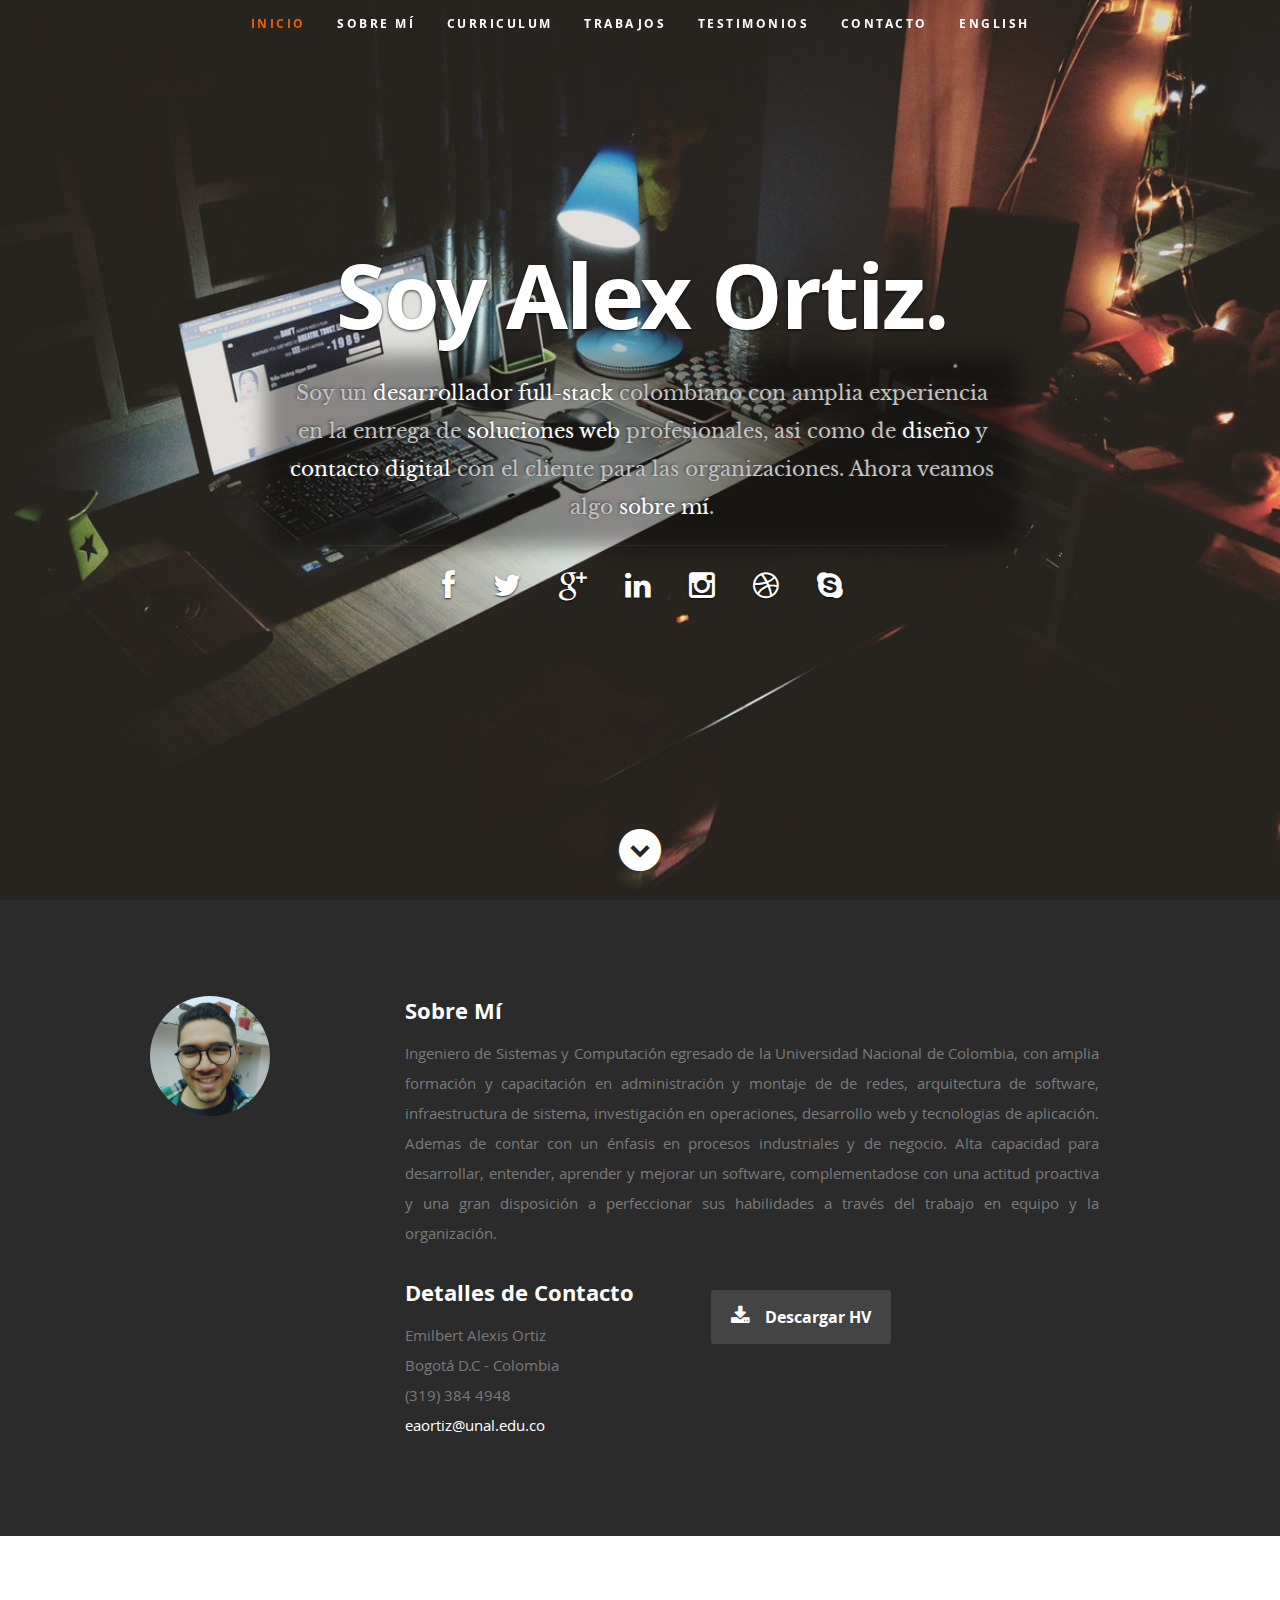
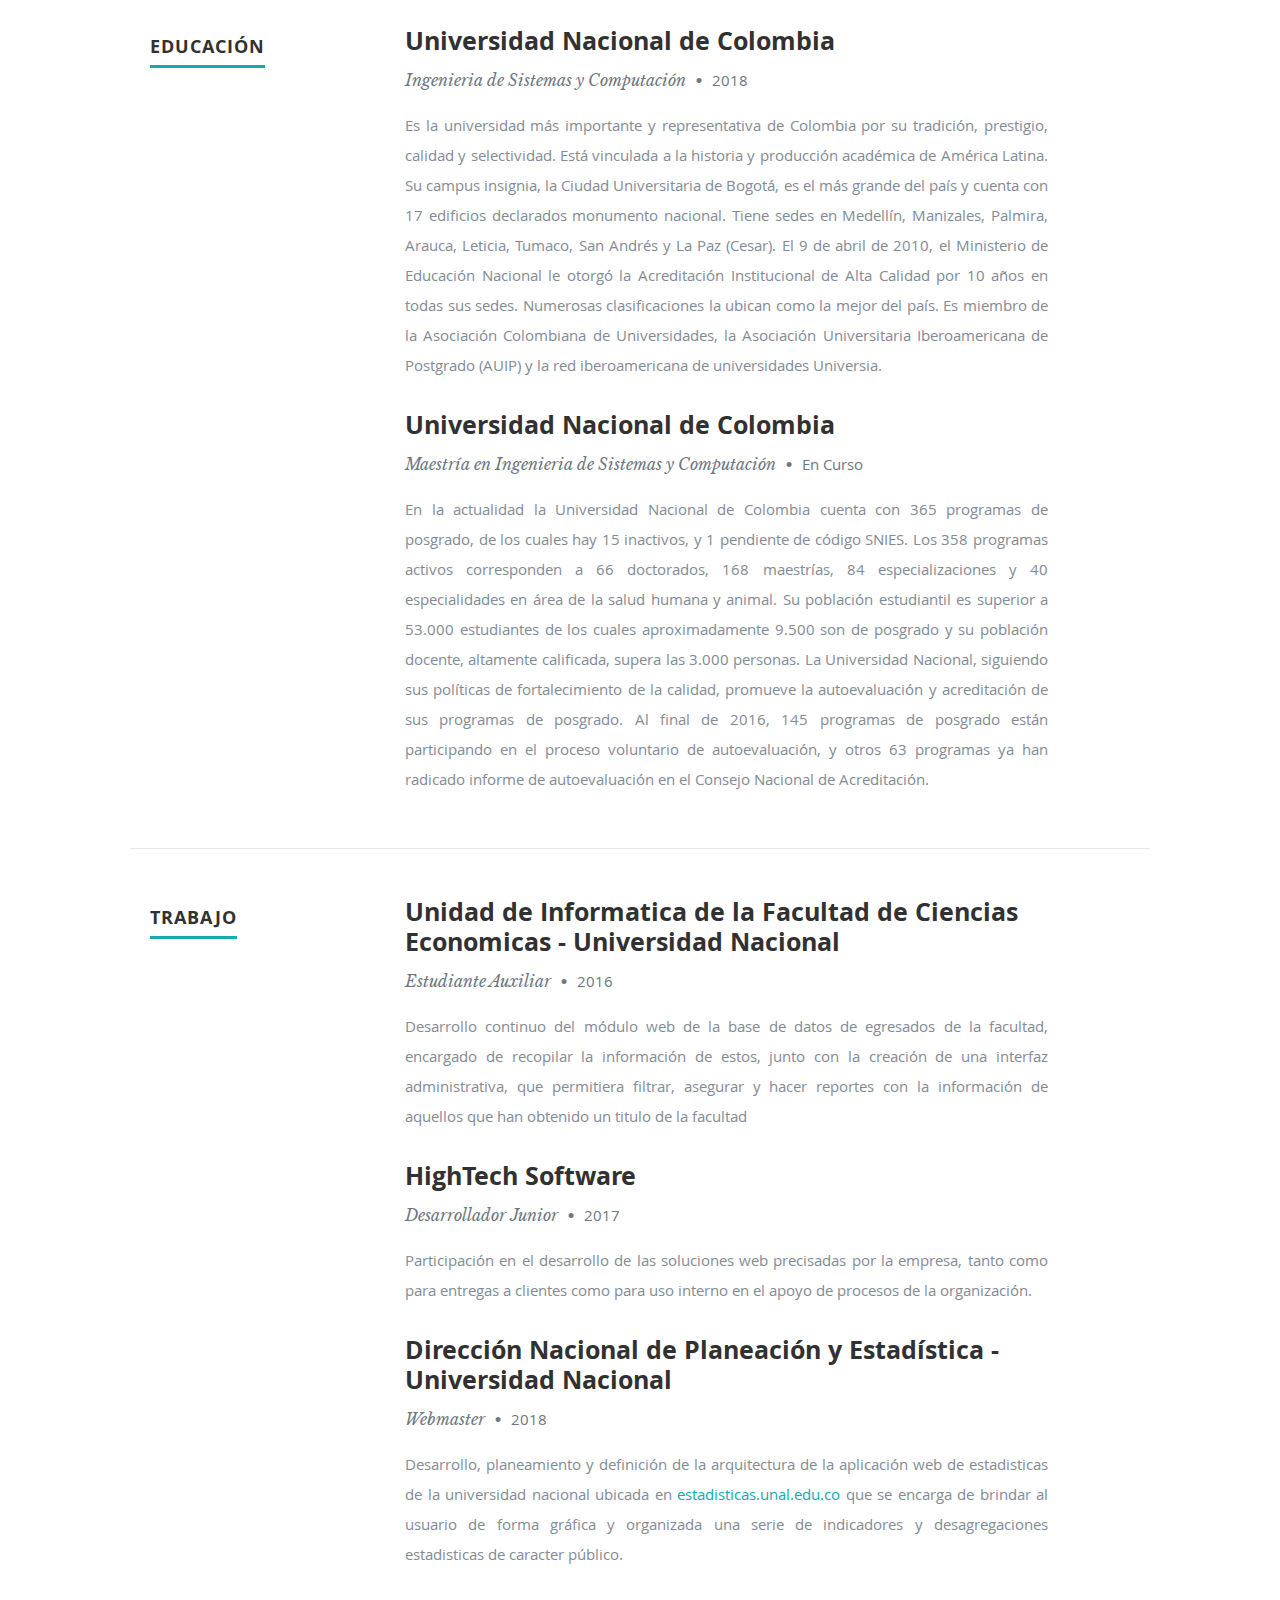
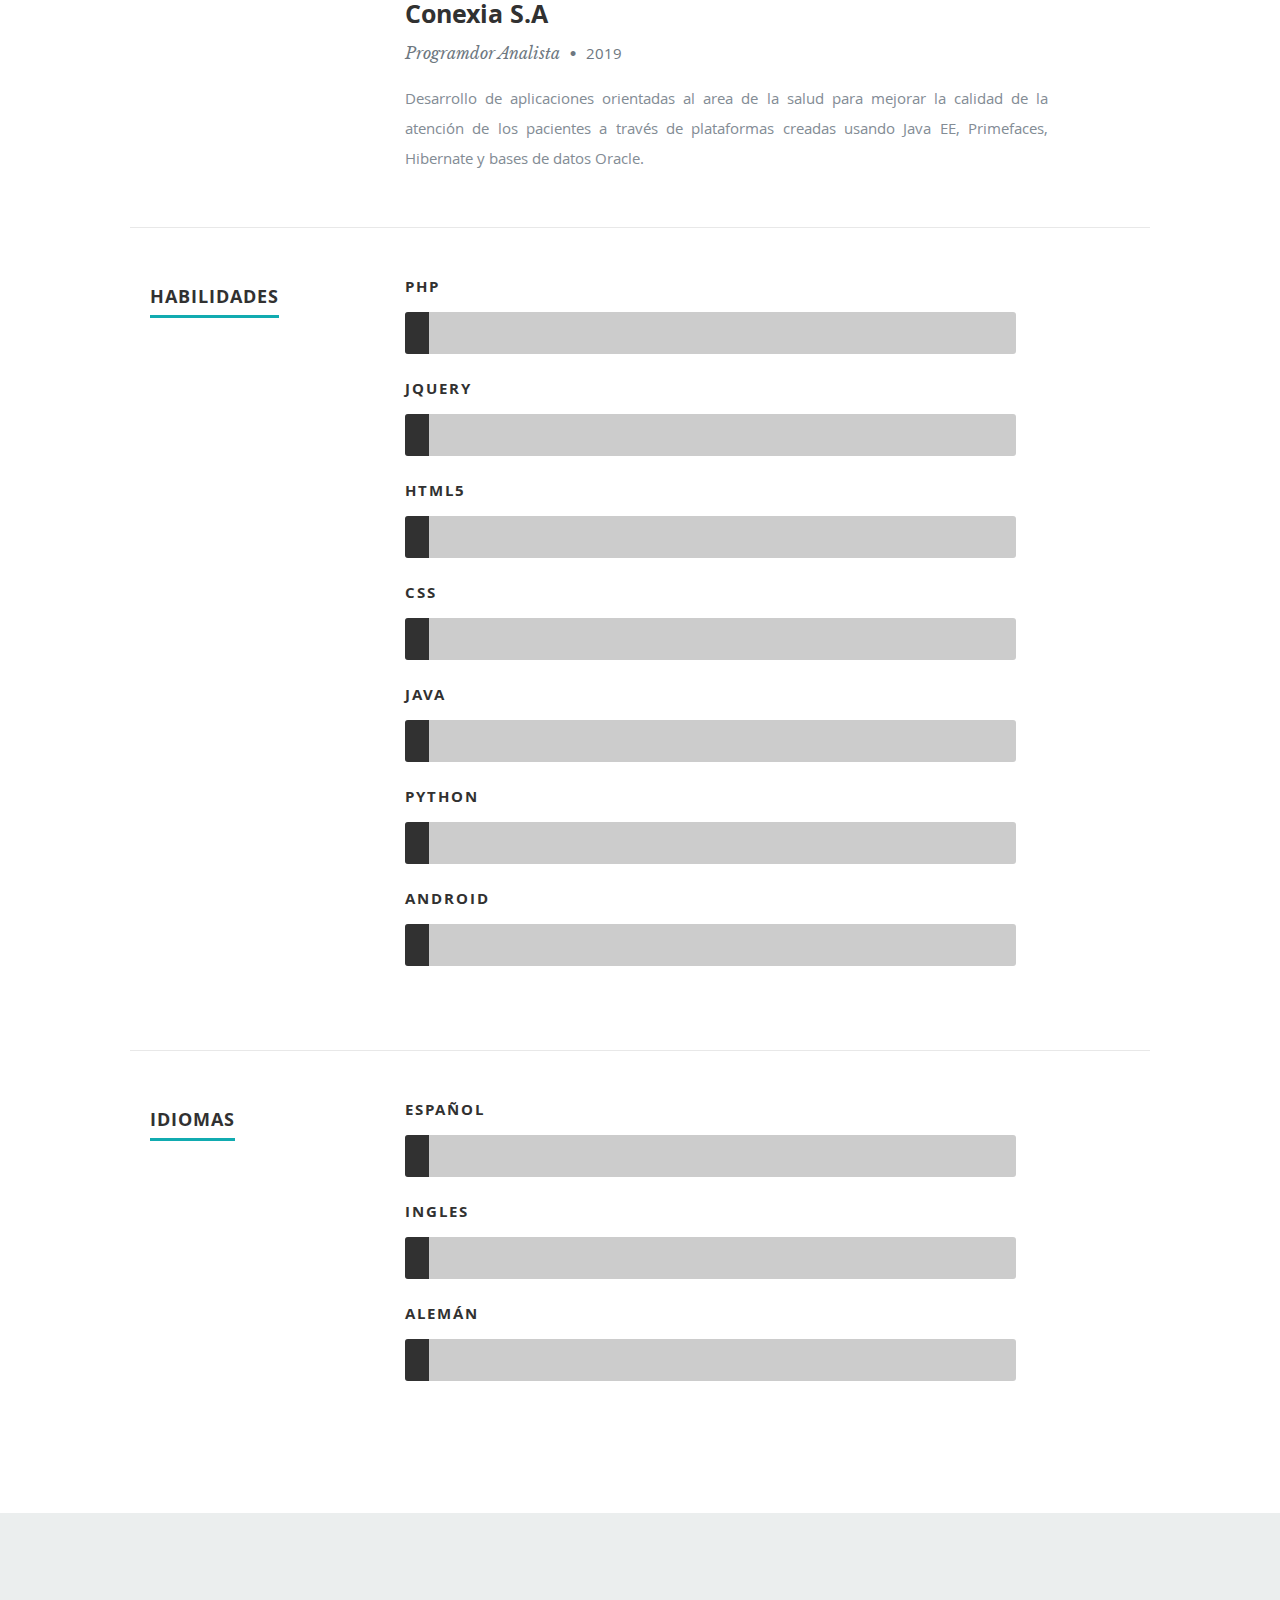
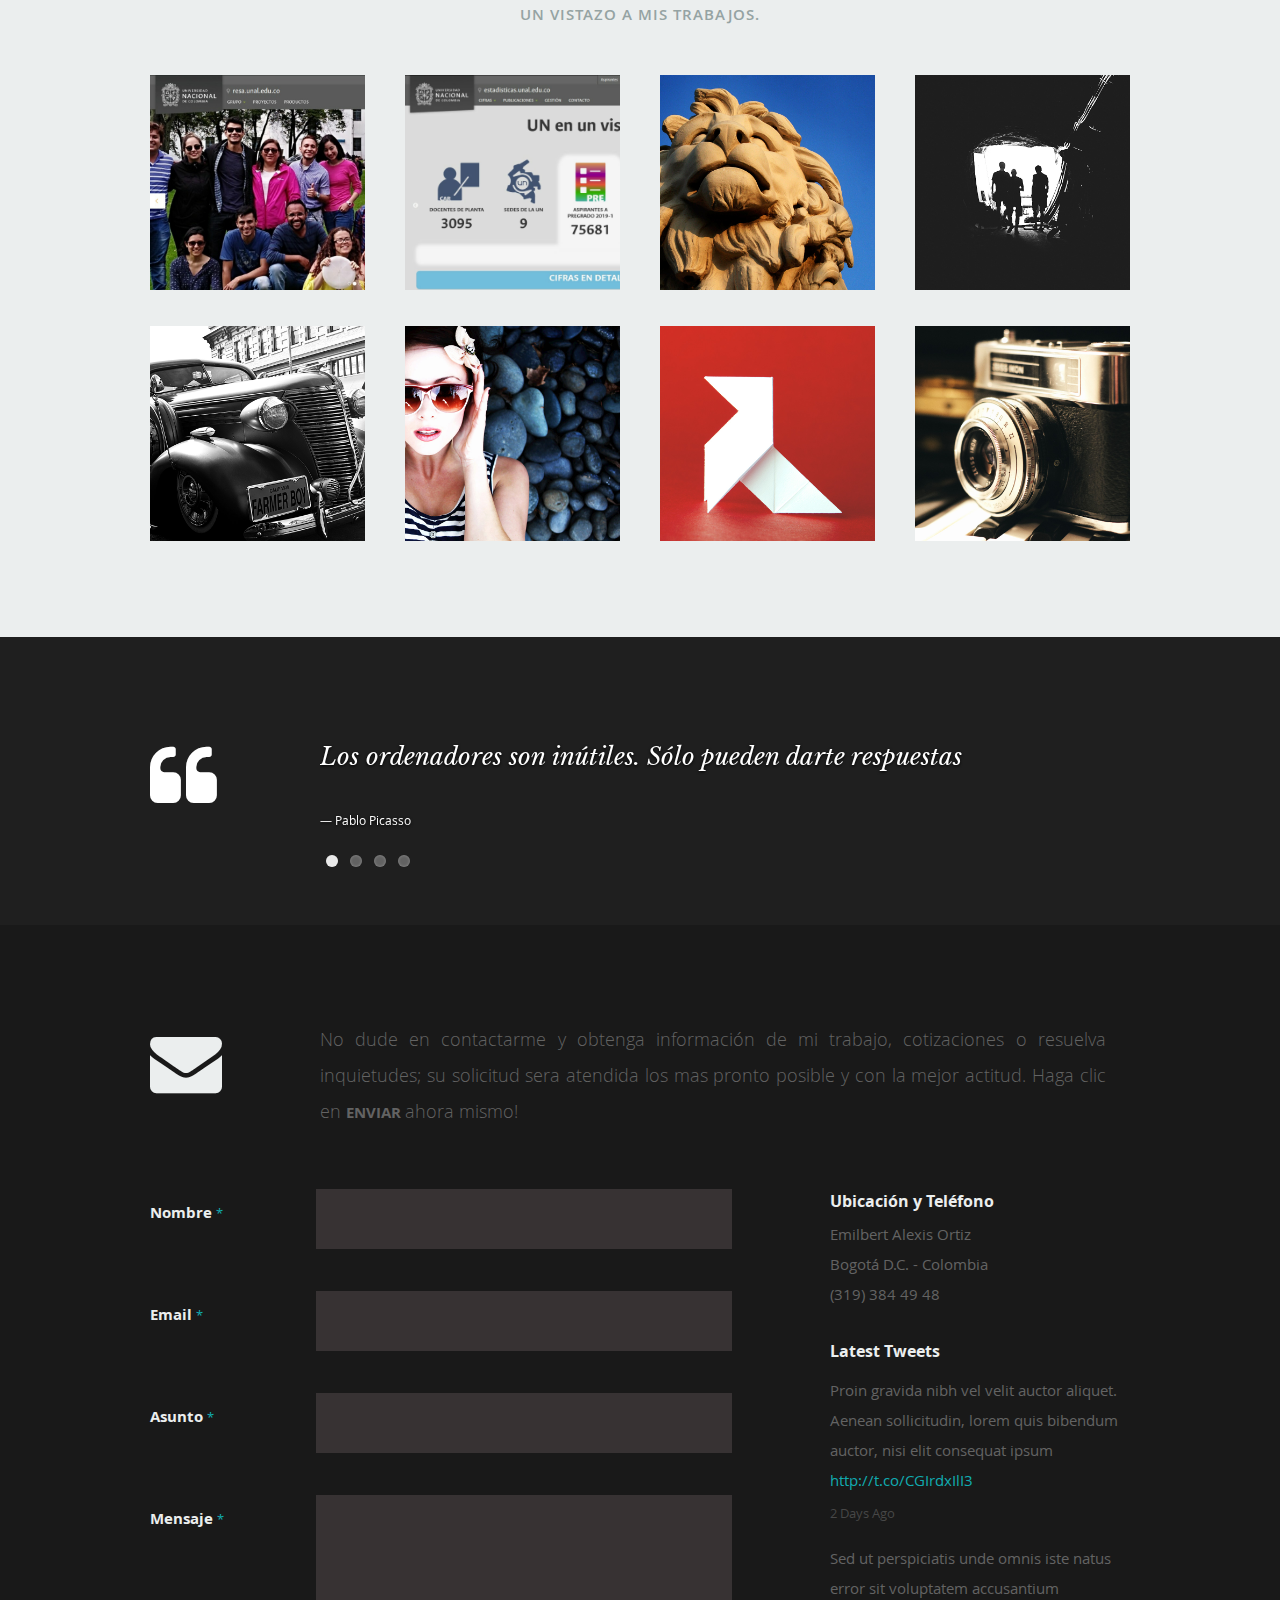
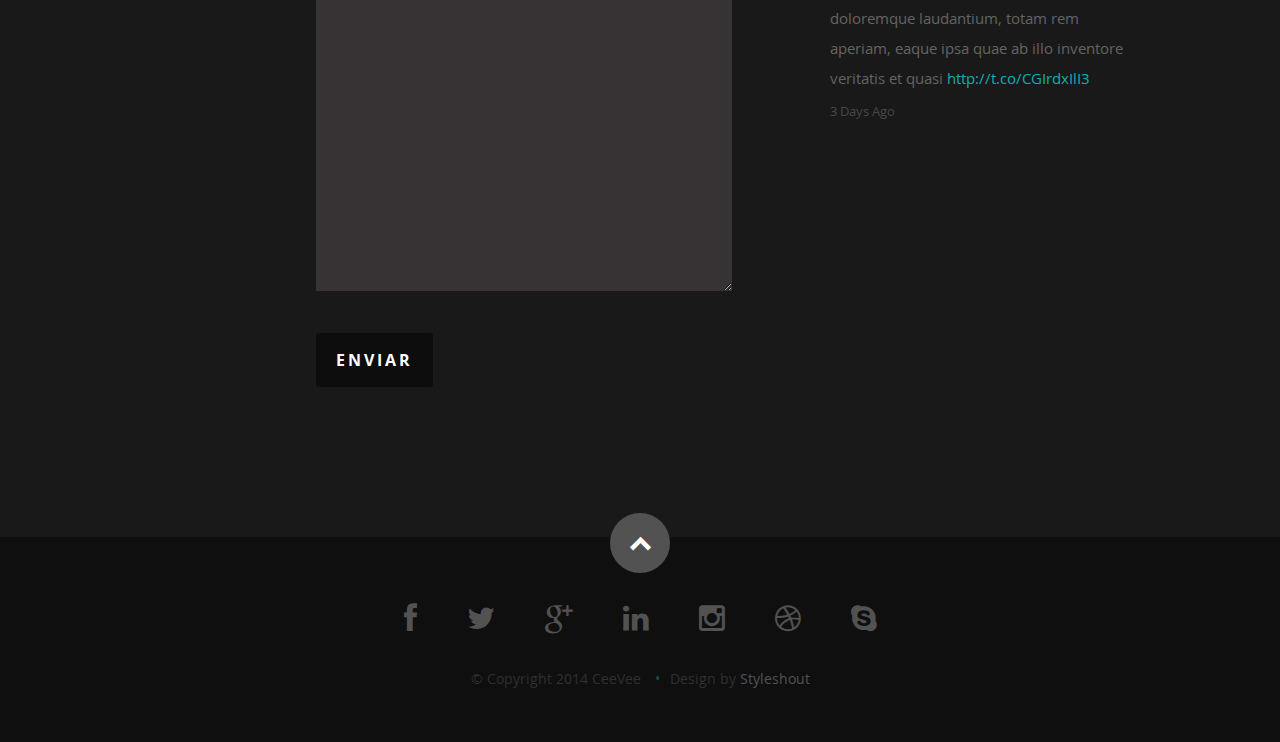
==== commit abcb0d2e: "Marzo 2019" ====
--- a/index.html
+++ b/index.html
@@ -242,6 +242,21 @@
 
             </div> <!-- item end -->
 
+			<div class="row item">
+
+               <div class="twelve columns">
+
+                  <h3>Conexia S.A</h3>
+                  <p class="info">Programdor Analista <span>&bull;</span> <em class="date">2019</em></p>
+
+                  <p>
+                  Desarrollo de aplicaciones orientadas al area de la salud para mejorar la calidad de la atención de los pacientes a través de plataformas creadas usando Java EE, Primefaces, Hibernate y bases de datos Oracle.
+                  </p>
+
+               </div>
+
+            </div> <!-- item end -->
+
 
          </div> <!-- main-col end -->
 
@@ -335,11 +350,11 @@
                   <div class="item-wrap">
 
                      <a href="#modal-02" title="">
-                        <img alt="" src="images/portfolio/console.jpg">
+                        <img alt="" src="images/portfolio/estadisticas_unal.jpeg">
                         <div class="overlay">
                            <div class="portfolio-item-meta">
-          					      <h5>Console</h5>
-                              <p>Web Development</p>
+          					   <h5>Estadisticas UNAL</h5>
+                              	<p>Web Development</p>
           					   </div>
                         </div>
                         <div class="link-icon"><i class="icon-plus"></i></div>
@@ -477,16 +492,16 @@
 
          <div id="modal-02" class="popup-modal mfp-hide">
 
-		      <img class="scale-with-grid" src="images/portfolio/modals/m-console.jpg" alt="" />
+		      <img class="scale-with-grid" src="images/portfolio/modals/m-estadisticas_unal.jpeg" alt="" />
 
 		      <div class="description-box">
-			      <h4>Console</h4>
-			      <p>Proin gravida nibh vel velit auctor aliquet. Aenean sollicitudin, lorem quis bibendum auctor, nisi elit consequat ipsum, nec sagittis sem nibh id elit.</p>
-               <span class="categories"><i class="fa fa-tag"></i>Branding, Web Development</span>
+			      <h4>Fortalecimiento de la actividad estadistica</h4>
+			      <p>Página desarrollada para la Universidad Nacional de Colombia con la finalidad de disponer al público diferentes categorias de información estadistica de la universidad</p>
+               <span class="categories"><i class="fa fa-tag"></i>Web Development , Education</span>
 		      </div>
 
             <div class="link-box">
-               <a href="http://www.behance.net">Detalles</a>
+               <a href="http://estadisticas.unal.edu.co/index.php?id=2">Detalles</a>
 		         <a class="popup-modal-dismiss">Cerrar</a>
             </div>
 
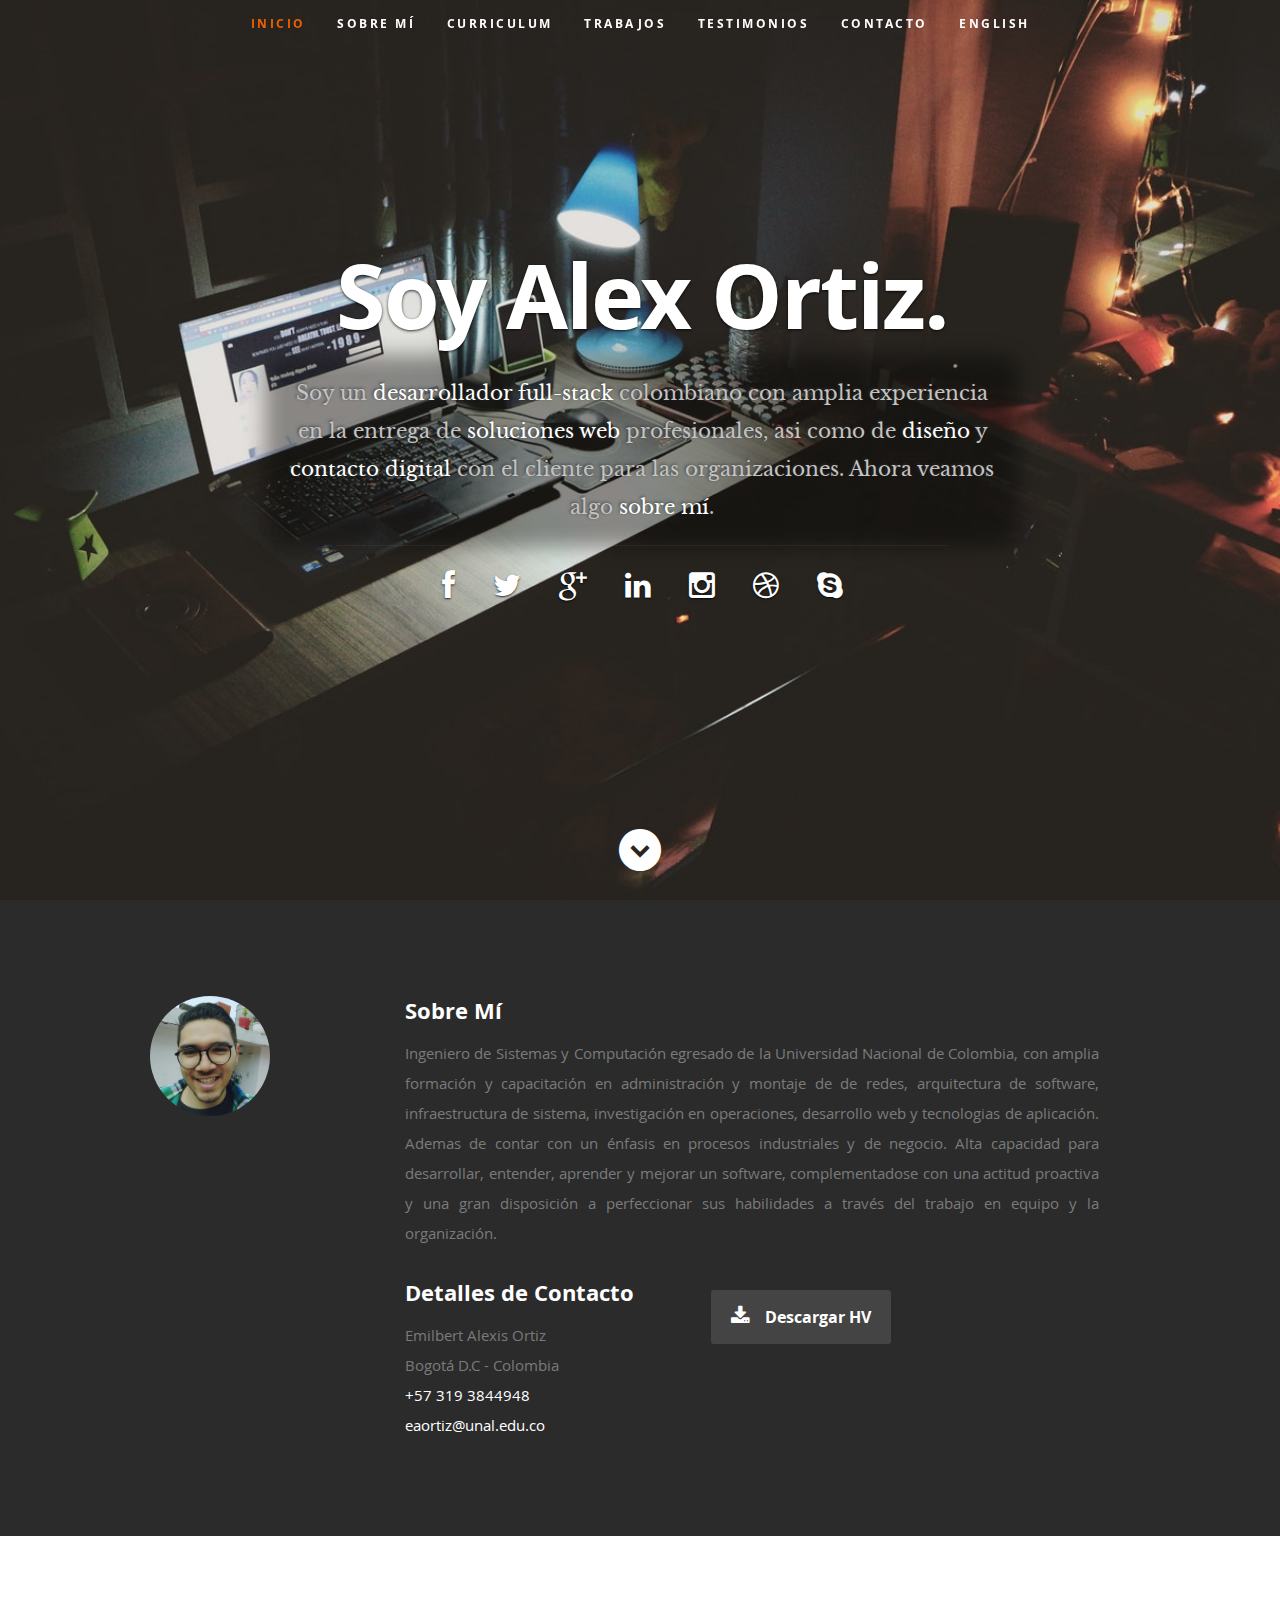
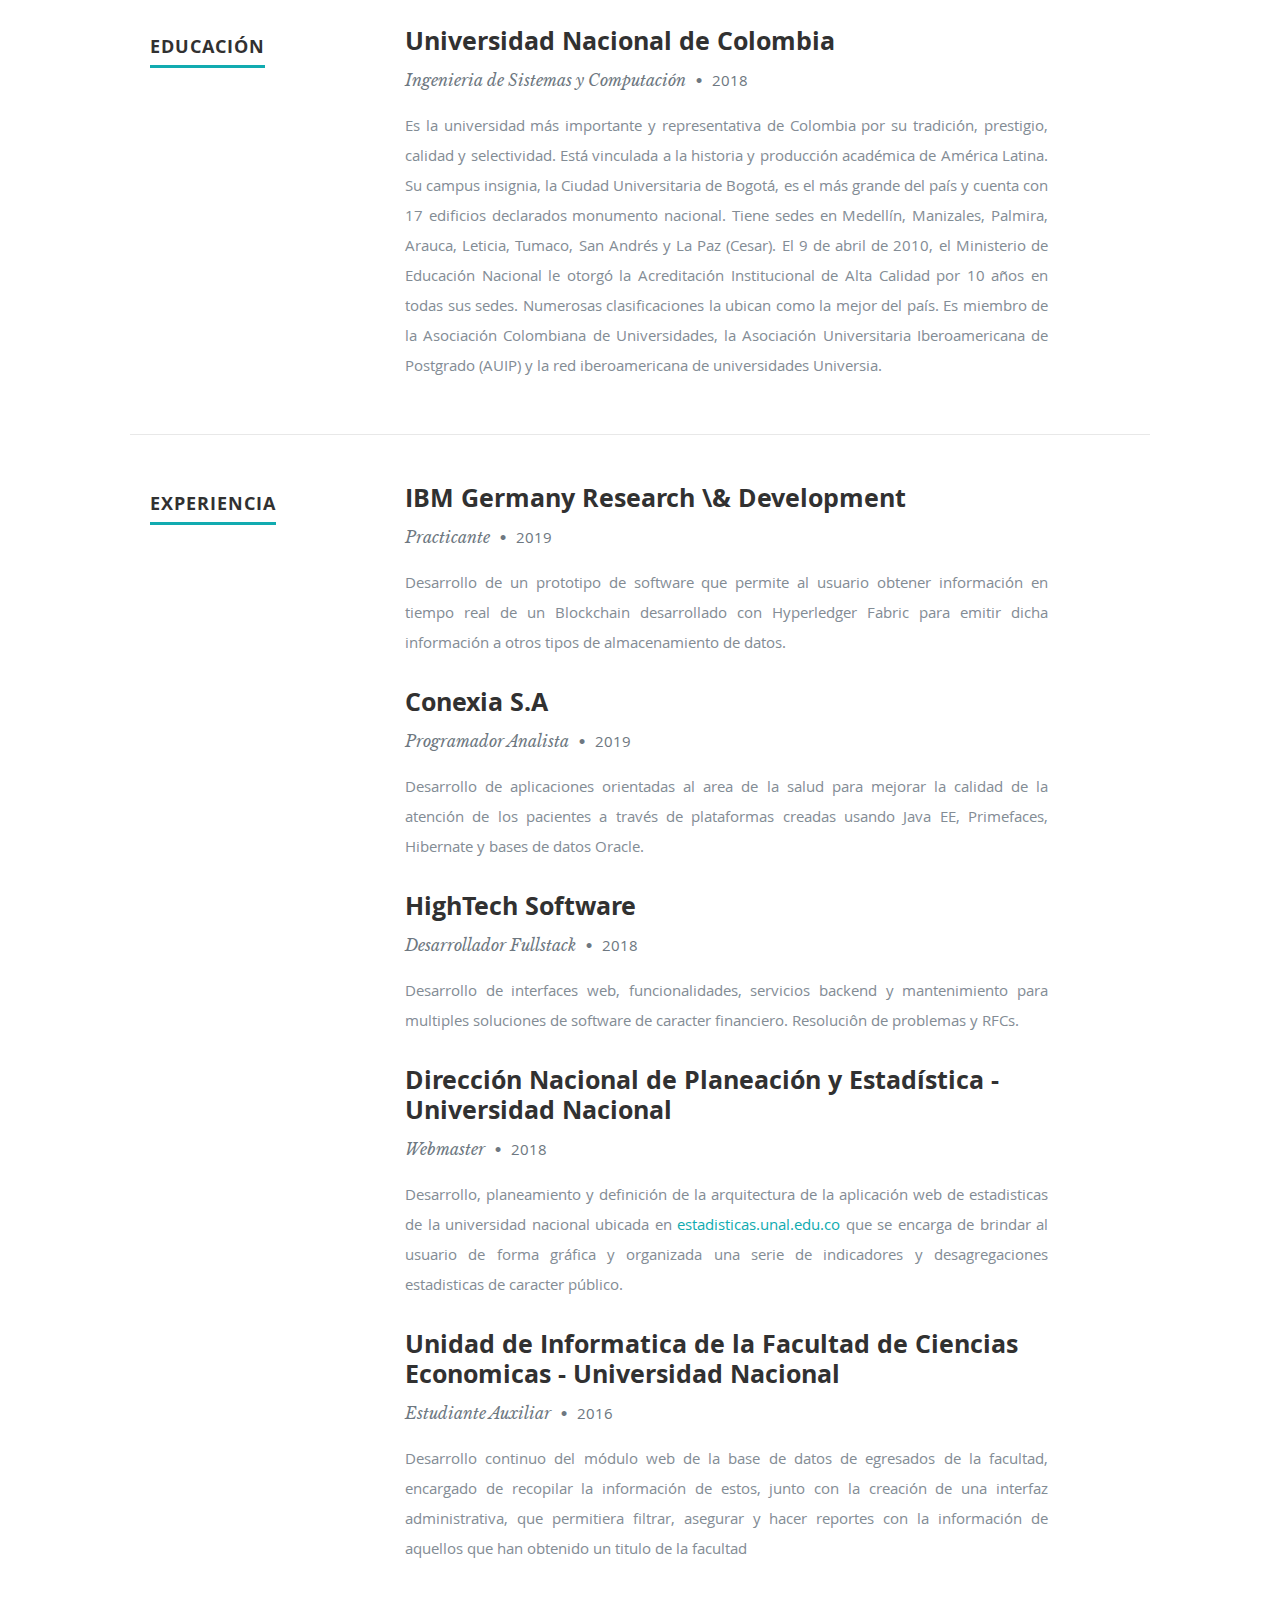
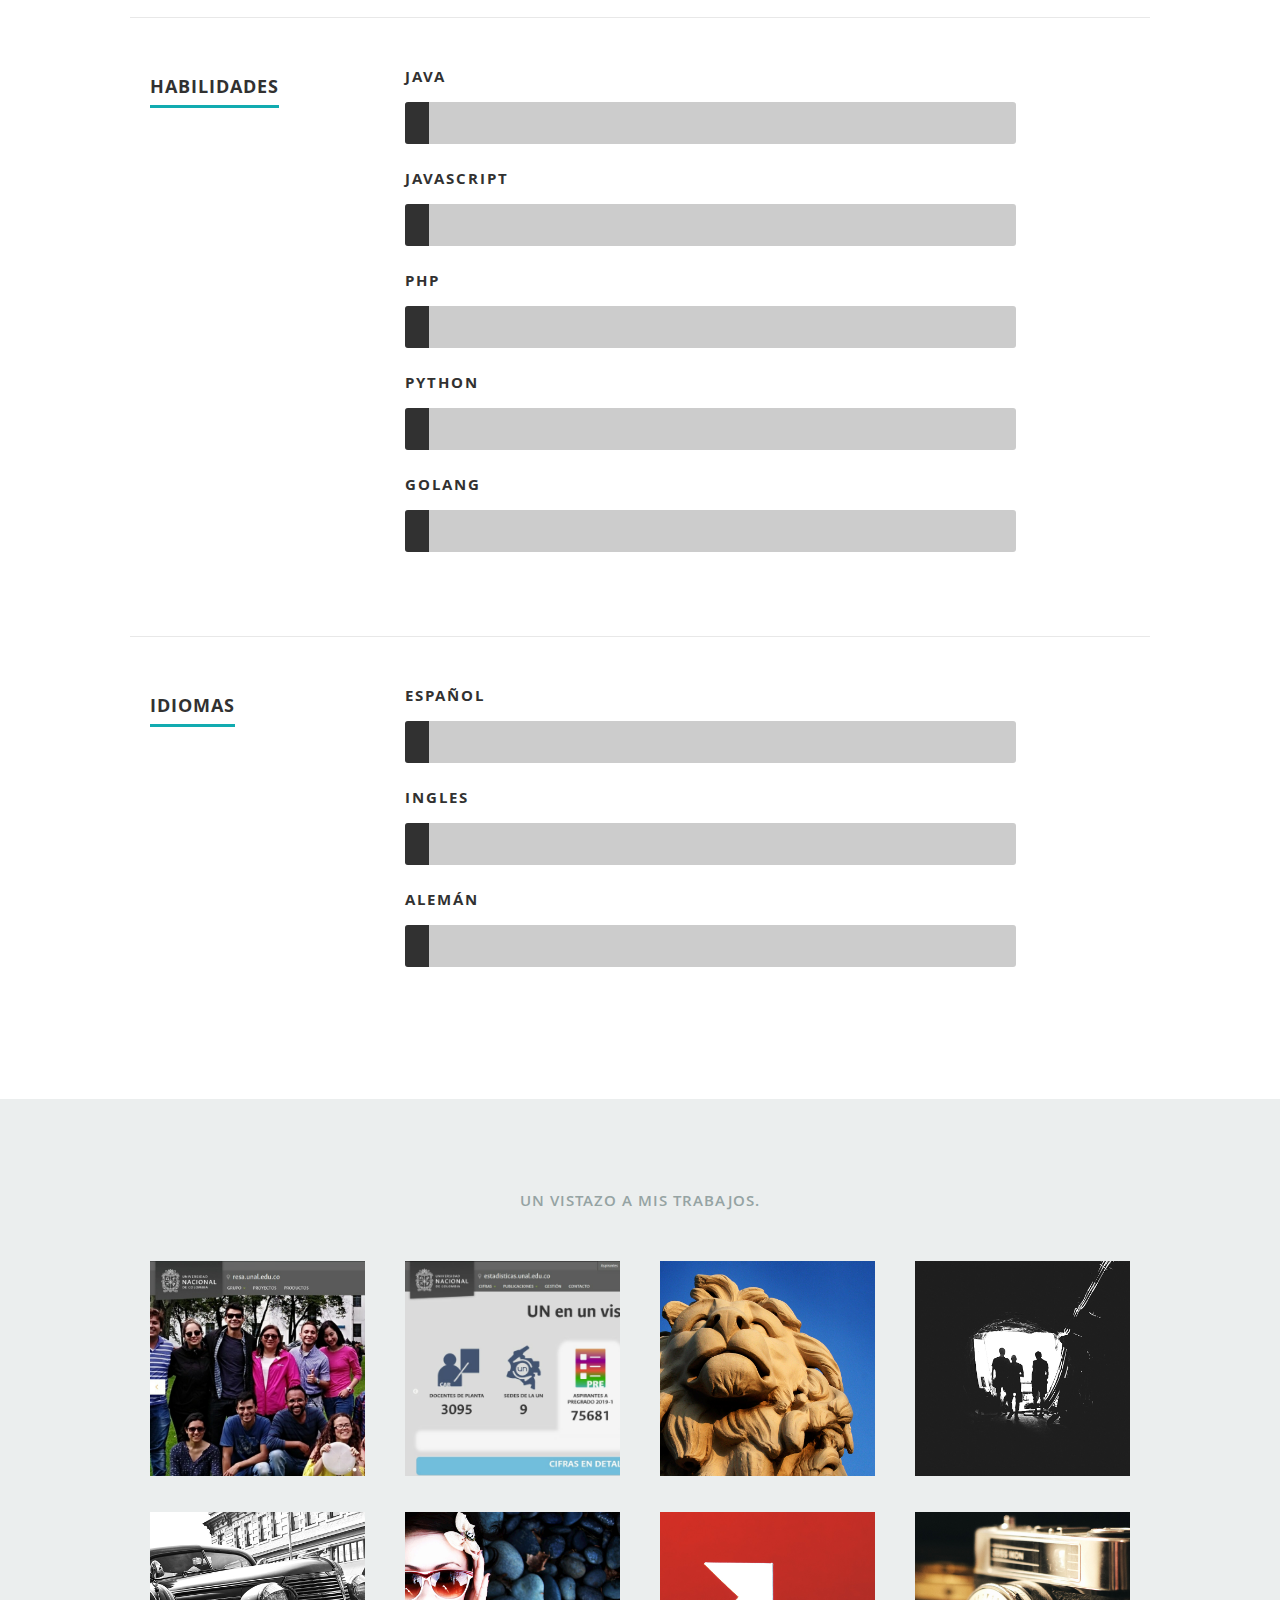
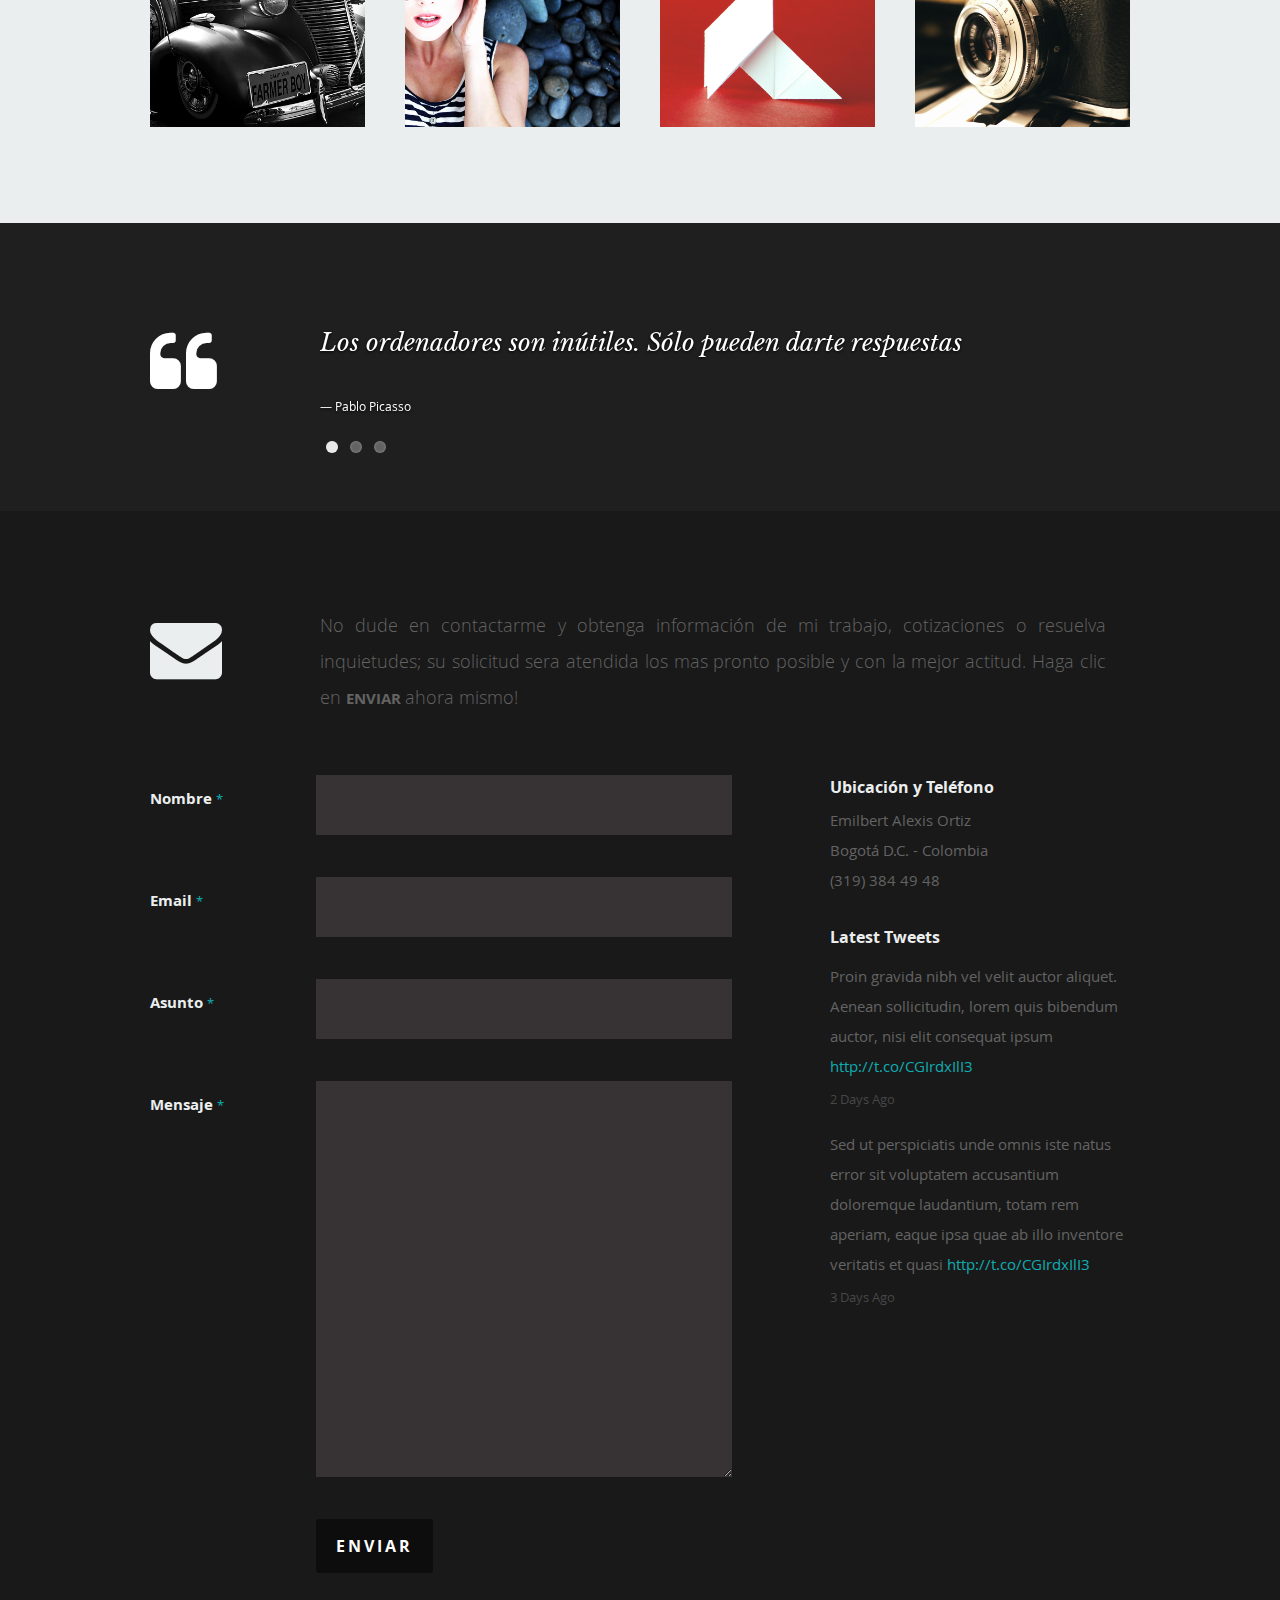
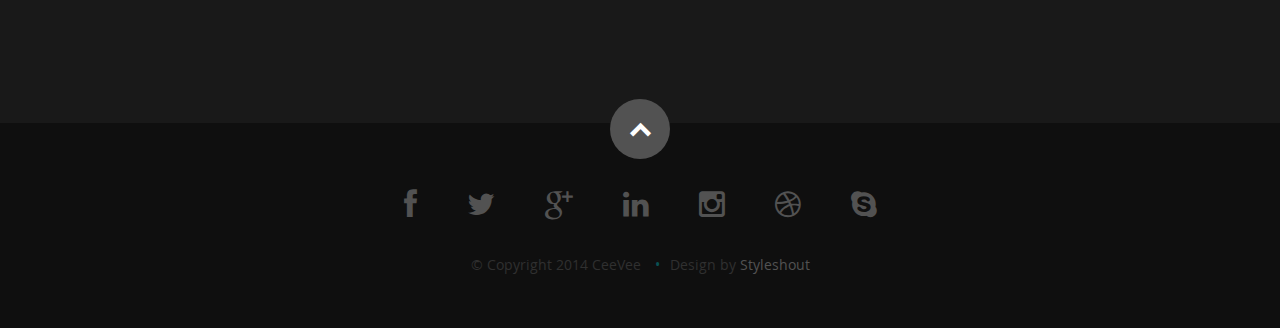
==== commit 23f0ad07: "correccion español" ====
--- a/index.html
+++ b/index.html
@@ -67,7 +67,7 @@
                <li><a href="#"><i class="fa fa-facebook"></i></a></li>
                <li><a href="#"><i class="fa fa-twitter"></i></a></li>
                <li><a href="#"><i class="fa fa-google-plus"></i></a></li>
-               <li><a href="#"><i class="fa fa-linkedin"></i></a></li>
+               <li><a href="https://www.linkedin.com/in/eaortizb/"><i class="fa fa-linkedin"></i></a></li>
                <li><a href="#"><i class="fa fa-instagram"></i></a></li>
                <li><a href="#"><i class="fa fa-dribbble"></i></a></li>
                <li><a href="#"><i class="fa fa-skype"></i></a></li>
@@ -116,7 +116,7 @@
                   <p class="address">
 						   <span>Emilbert Alexis Ortiz</span><br>
 						   <span>Bogotá D.C - Colombia</span><br>
-						   <span>(319) 384 4948</span><br>
+						   <span><a href="tel:+57 319 3844948">+57 319 3844948</a></span><br>
                      <span><a href="mailto:eaortiz@unal.edu.co">eaortiz@unal.edu.co</a> </span>
 					   </p>
 
@@ -124,7 +124,7 @@
 
                <div class="columns download">
                   <p>
-                     <a href="files/curriculum-vitae.pdf" class="button" download><i class="fa fa-download"></i>Descargar HV</a>
+                     <a href="files/cv_es.pdf" class="button" download><i class="fa fa-download"></i>Descargar HV</a>
                   </p>
                </div>
 
@@ -165,18 +165,7 @@
                   </p>
 
                </div>
-
-               <div class="twelve columns">
-
-                  <h3>Universidad Nacional de Colombia</h3>
-                  <p class="info">Maestría en Ingenieria de Sistemas y Computación <span>&bull;</span> <em class="date">En Curso</em></p>
-
-                  <p>
-            En la actualidad la Universidad Nacional de Colombia cuenta con 365 programas de posgrado, de los cuales hay 15 inactivos, y 1 pendiente de código SNIES. Los 358 programas activos corresponden a 66 doctorados, 168 maestrías, 84 especializaciones y 40 especialidades en área de la salud humana y animal. Su población estudiantil es superior a 53.000 estudiantes de los cuales aproximadamente 9.500 son de posgrado y su población docente, altamente calificada, supera las 3.000 personas.
-
-            La Universidad Nacional, siguiendo sus políticas de fortalecimiento de la calidad, promueve la autoevaluación y acreditación de sus programas de posgrado. Al final de 2016, 145 programas de posgrado están participando en el proceso voluntario de autoevaluación, y otros 63 programas ya han radicado informe de autoevaluación en el Consejo Nacional de Acreditación. 
-
-               </div>
+              
 
             </div> <!-- item end -->
            
@@ -191,11 +180,71 @@
       <div class="row work">
 
          <div class="three columns header-col">
-            <h1><span>Trabajo</span></h1>
+            <h1><span>Experiencia</span></h1>
          </div>
 
          <div class="nine columns main-col">
 
+            <div class="row item">
+
+               <div class="twelve columns">
+
+                  <h3>IBM Germany Research \& Development</h3>
+                  <p class="info">Practicante <span>&bull;</span> <em class="date">2019</em></p>
+
+                  <p>
+                     Desarrollo de un prototipo de software que permite al usuario obtener información en tiempo real de un Blockchain desarrollado con Hyperledger Fabric para emitir dicha información a otros tipos de almacenamiento de datos.
+                  </p>
+
+               </div>
+
+            </div> <!-- item end -->
+
+            <div class="row item">
+
+               <div class="twelve columns">
+
+                  <h3>Conexia S.A</h3>
+                  <p class="info">Programador Analista <span>&bull;</span> <em class="date">2019</em></p>
+
+                  <p>
+                  Desarrollo de aplicaciones orientadas al area de la salud para mejorar la calidad de la atención de los pacientes a través de plataformas creadas usando Java EE, Primefaces, Hibernate y bases de datos Oracle.
+                  </p>
+
+               </div>
+
+            </div> <!-- item end -->
+
+            <div class="row item">
+            
+               <div class="twelve columns">
+            
+                  <h3>HighTech Software</h3>
+                  <p class="info">Desarrollador Fullstack <span>&bull;</span> <em class="date">2018</em></p>
+            
+                  <p>
+                  Desarrollo de interfaces web, funcionalidades, servicios backend y mantenimiento para multiples soluciones de software de caracter financiero. Resoluciôn de problemas y RFCs.  
+                  </p>
+            
+               </div>
+            
+            </div> <!-- item end -->
+            
+            <div class="row item">
+            
+               <div class="twelve columns">
+            
+                  <h3>Dirección Nacional de Planeación y Estadística - Universidad Nacional</h3>
+                  <p class="info">Webmaster <span>&bull;</span> <em class="date">2018</em></p>
+            
+                  <p>
+                  Desarrollo, planeamiento y definición de la arquitectura de la aplicación web de estadisticas de la universidad nacional ubicada en <a href="http://estadisticas.unal.edu.co"> estadisticas.unal.edu.co </a> que se encarga de brindar al usuario de forma gráfica y organizada una serie de indicadores y desagregaciones estadisticas de caracter público.
+                  </p>
+            
+               </div>
+            
+            </div> <!-- item end -->
+            
             <div class="row item">
 
                <div class="twelve columns">
@@ -212,50 +261,9 @@
 
             </div> <!-- item end -->
 
-            <div class="row item">
-
-               <div class="twelve columns">
-
-                  <h3>HighTech Software</h3>
-                  <p class="info">Desarrollador Junior <span>&bull;</span> <em class="date">2017</em></p>
-
-                  <p>
-                  Participación en el desarrollo de las soluciones web precisadas por la empresa, tanto como para entregas a clientes como para uso interno en el apoyo de procesos de la organización.
-                  </p>
-
-               </div>
-
-            </div> <!-- item end -->
-
-            <div class="row item">
-
-               <div class="twelve columns">
-
-                  <h3>Dirección Nacional de Planeación y Estadística - Universidad Nacional</h3>
-                  <p class="info">Webmaster <span>&bull;</span> <em class="date">2018</em></p>
-
-                  <p>
-                  Desarrollo, planeamiento y definición de la arquitectura de la aplicación web de estadisticas de la universidad nacional ubicada en <a href="http://estadisticas.unal.edu.co"> estadisticas.unal.edu.co </a> que se encarga de brindar al usuario de forma gráfica y organizada una serie de indicadores y desagregaciones estadisticas de caracter público.
-                  </p>
-
-               </div>
-
-            </div> <!-- item end -->
-
-			<div class="row item">
-
-               <div class="twelve columns">
-
-                  <h3>Conexia S.A</h3>
-                  <p class="info">Programdor Analista <span>&bull;</span> <em class="date">2019</em></p>
-
-                  <p>
-                  Desarrollo de aplicaciones orientadas al area de la salud para mejorar la calidad de la atención de los pacientes a través de plataformas creadas usando Java EE, Primefaces, Hibernate y bases de datos Oracle.
-                  </p>
-
-               </div>
-
-            </div> <!-- item end -->
+
+
+			  
 
 
          </div> <!-- main-col end -->
@@ -275,13 +283,11 @@
 				<div class="bars">
 
 				   <ul class="skills">
-					   <li><span class="bar-expand" data-length="90" data-virgin="True"></span><em>PHP</em></li>
-                  <li><span class="bar-expand" data-length="70" data-virgin="True"></span><em>jQuery</em></li>
-						<li><span class="bar-expand" data-length="90" data-virgin="True"></span><em>HTML5</em></li>
-						<li><span class="bar-expand" data-length="80" data-virgin="True"></span><em>CSS</em></li>
-						<li><span class="bar-expand" data-length="85" data-virgin="True"></span><em>Java</em></li>
-                  <li><span class="bar-expand" data-length="60" data-virgin="True"></span><em>Python</em></li>
-                  <li><span class="bar-expand" data-length="30" data-virgin="True"></span><em>Android</em></li>
+					   <li><span class="bar-expand" data-length="90" data-virgin="True"></span><em>Java</em></li>
+                  <li><span class="bar-expand" data-length="85" data-virgin="True"></span><em>JavaScript</em></li>
+						<li><span class="bar-expand" data-length="70" data-virgin="True"></span><em>PHP</em></li>
+						<li><span class="bar-expand" data-length="60" data-virgin="True"></span><em>Python</em></li>
+						<li><span class="bar-expand" data-length="40" data-virgin="True"></span><em>Golang</em></li>
 					</ul>
 
 				</div><!-- end skill-bars -->
@@ -304,7 +310,7 @@
                <ul class="skills">
                   <li><span class="bar-expand" data-length="100" data-virgin="True"></span><em>Español</em></li>
                   <li><span class="bar-expand" data-length="95" data-virgin="True"></span><em>Ingles</em></li>
-                  <li><span class="bar-expand" data-length="60" data-virgin="True"></span><em>Alemán</em></li>
+                  <li><span class="bar-expand" data-length="70" data-virgin="True"></span><em>Alemán</em></li>
                </ul>
 
             </div><!-- end skill-bars -->
@@ -616,6 +622,7 @@
 
    <!-- Testimonials Section
    ================================================== -->
+  
    <section id="testimonials">
 
       <div class="text-container">
@@ -658,14 +665,8 @@
                            </p>
                            <cite> Bill Bryson</cite>
                         </blockquote>
-                     </li> 
-
-                     <!-- slide ends --><li>
-                        <blockquote>
-                           <p>01000111 01101111 01110100 01110100 00100000 01101001 01110011 01110100 00100000 01110100 01101111 01110100 </p>
-                           <cite> Friedrich Nietzche</cite>
-                        </blockquote>
                      </li> <!-- slide ends -->
+                    
 
                   </ul>
 
@@ -678,6 +679,8 @@
        </div>  <!-- text-container ends -->
 
    </section> <!-- Testimonials Section End-->
+
+
 
 
    <!-- Contact Section
@@ -809,7 +812,7 @@
                <li><a href="#"><i class="fa fa-facebook"></i></a></li>
                <li><a href="#"><i class="fa fa-twitter"></i></a></li>
                <li><a href="#"><i class="fa fa-google-plus"></i></a></li>
-               <li><a href="#"><i class="fa fa-linkedin"></i></a></li>
+               <li><a href="https://www.linkedin.com/in/eaortizb/"><i class="fa fa-linkedin"></i></a></li>
                <li><a href="#"><i class="fa fa-instagram"></i></a></li>
                <li><a href="#"><i class="fa fa-dribbble"></i></a></li>
                <li><a href="#"><i class="fa fa-skype"></i></a></li>
